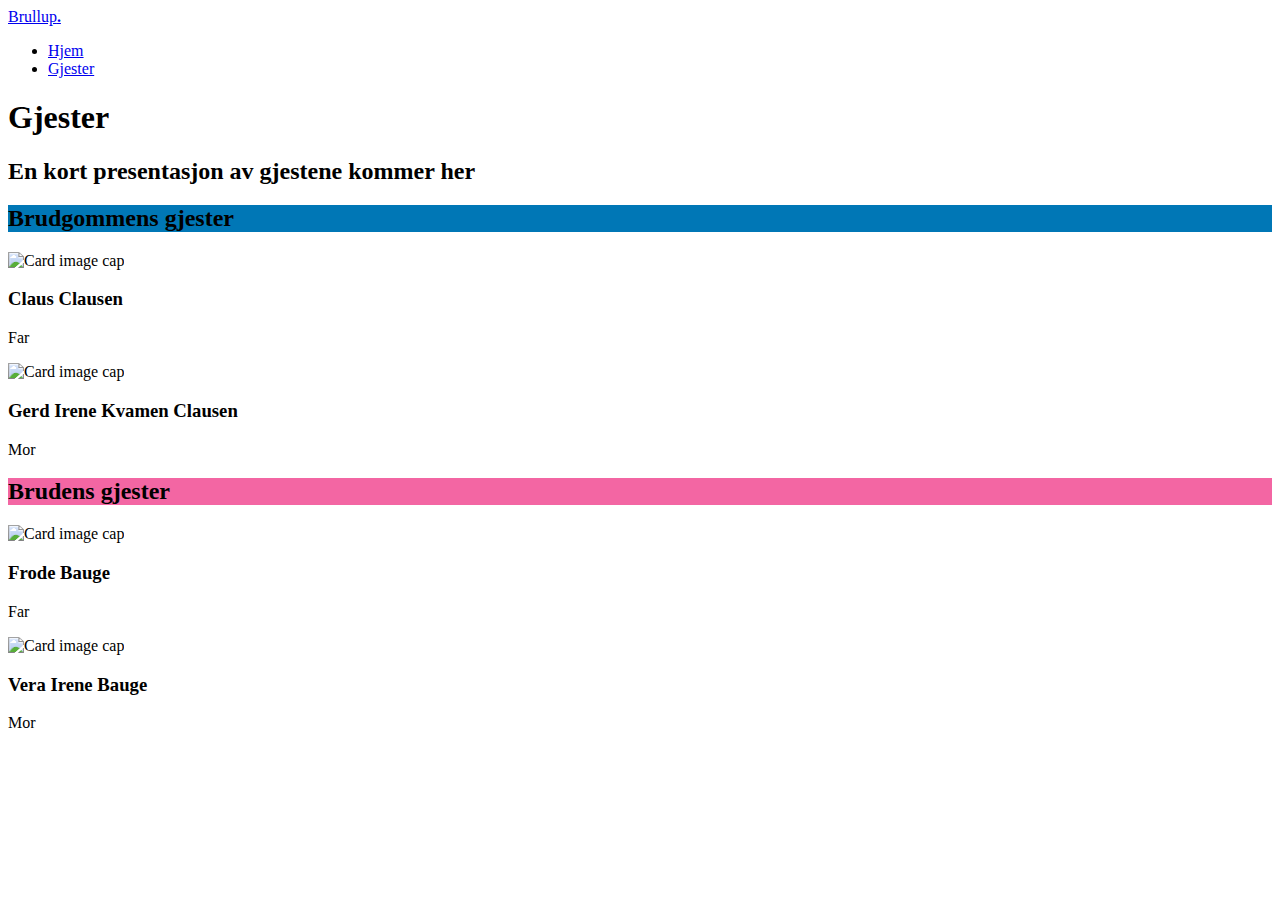
==== guests.html @ b74a129e "Add files via upload" ====
<!DOCTYPE html>

<head>
	<meta charset="utf-8">
	<meta http-equiv="X-UA-Compatible" content="IE=edge">
	<title>Gjester</title>
	<meta name="viewport" content="width=device-width, initial-scale=1">

	<link href='https://fonts.googleapis.com/css?family=Work+Sans:400,300,600,400italic,700' rel='stylesheet'
		type='text/css'>
	<link href="https://fonts.googleapis.com/css?family=Sacramento" rel="stylesheet">

	<!-- Animate.css -->
	<link rel="stylesheet" href="css/animate.css">
	<!-- Icomoon Icon Fonts-->
	<link rel="stylesheet" href="css/icomoon.css">

	<!-- Bootstrap  -->
	<link rel="stylesheet" href="css/bootstrap.css">

	<!-- Theme style  -->
	<link rel="stylesheet" href="css/style.css">

	<!-- Modernizr JS -->
	<script src="js/modernizr-2.6.2.min.js"></script>

</head>

<body>

	<div class="fh5co-loader"></div>

	<div id="page">
		<nav class="fh5co-nav" role="navigation">
			<div class="container">
				<div class="row">
					<div class="col-xs-2">
						<div id="fh5co-logo"><a href="index.html">Brullup<strong>.</strong></a></div>
					</div>
					<div class="col-xs-10 text-right menu-1">
						<ul>
							<li><a href="index.html">Hjem</a></li>
							<li class="active"><a href="guests.html">Gjester</a></li>
						</ul>
					</div>
				</div>

			</div>
		</nav>

		<header id="fh5co-header" class="fh5co-cover fh5co-cover-sm" role="banner"
			style="background-image:url(images/beach-wedding.jpg);">
			<div class="overlay"></div>
			<div class="fh5co-container">
				<div class="row">
					<div class="col-md-8 col-md-offset-2 text-center">
						<div class="display-t">
							<div class="display-tc animate-box" data-animate-effect="fadeIn">
								<h1>Gjester</h1>
								<h2>En kort presentasjon av gjestene kommer her</h2>
							</div>
						</div>
					</div>
				</div>
			</div>
		</header>
		<section class="about-cards-section">
			<div class="container">
				<div class="col-sm-12 text-center">
					<h2 style="background-color: #0077b6;">Brudgommens gjester</h2>
				</div>
				<div class="row">
					<div class="col-sm-3 card-wrapper">
						<div class="card border-0">
							<div class="position-relative rounded-circle overflow-hidden mx-auto custom-circle-image">
								<img class="w-100 h-100" src="images/guests/kommer.jpg" alt="Card image cap">
							</div>
							<div class="card-body text-center mt-4">
								<h3 class="text-uppercase card-title">Claus Clausen</h3>
								<p class="card-text">Far</p>
							</div>
						</div>
					</div>
					<div class="col-sm-3 card-wrapper">
						<div class="card border-0">
							<div class="position-relative rounded-circle overflow-hidden mx-auto custom-circle-image">
								<img class="w-100 h-100" src="images/guests/kommer.jpg" alt="Card image cap">
							</div>
							<div class="card-body text-center mt-4">
								<h3 class="text-uppercase card-title">Gerd Irene Kvamen Clausen</h3>
								<p class="card-text">Mor</p>
							</div>
						</div>
					</div>

				</div>
				<div class="col-sm-12 text-center">
					<h2 style="background-color: #f366a3 ;">Brudens gjester</h2>
				</div>
				<div class="row">
					<div class="col-sm-3 card-wrapper">
						<div class="card border-0">
							<div class="position-relative rounded-circle overflow-hidden mx-auto custom-circle-image">
								<img class="w-100 h-100" src="images/guests/kommer.jpg" alt="Card image cap">
							</div>
							<div class="card-body text-center mt-4">
								<h3 class="text-uppercase card-title">Frode Bauge</h3>
								<p class="card-text">Far</p>
							</div>
						</div>
					</div>
					<div class="col-sm-3 card-wrapper">
						<div class="card border-0">
							<div class="position-relative rounded-circle overflow-hidden mx-auto custom-circle-image">
								<img class="w-100 h-100" src="images/guests/kommer.jpg" alt="Card image cap">
							</div>
							<div class="card-body text-center mt-4">
								<h3 class="text-uppercase card-title">Vera Irene Bauge</h3>
								<p class="card-text">Mor</p>
							</div>
						</div>
					</div>
				</div>
			</div>
		</section>

		<div class="gototop js-top">
			<a href="#" class="js-gotop"><i class="icon-arrow-up"></i></a>
		</div>

		<!-- jQuery -->
		<script src="js/jquery.min.js"></script>
		<!-- jQuery Easing -->
		<script src="js/jquery.easing.1.3.js"></script>
		<!-- Bootstrap -->
		<script src="js/bootstrap.min.js"></script>
		<!-- Waypoints -->
		<script src="js/jquery.waypoints.min.js"></script>
		<!-- countTo -->
		<script src="js/jquery.countTo.js"></script>
		<!-- Stellar -->
		<script src="js/jquery.stellar.min.js"></script>
		<!-- Main -->
		<script src="js/main.js"></script>

</body>

</html>
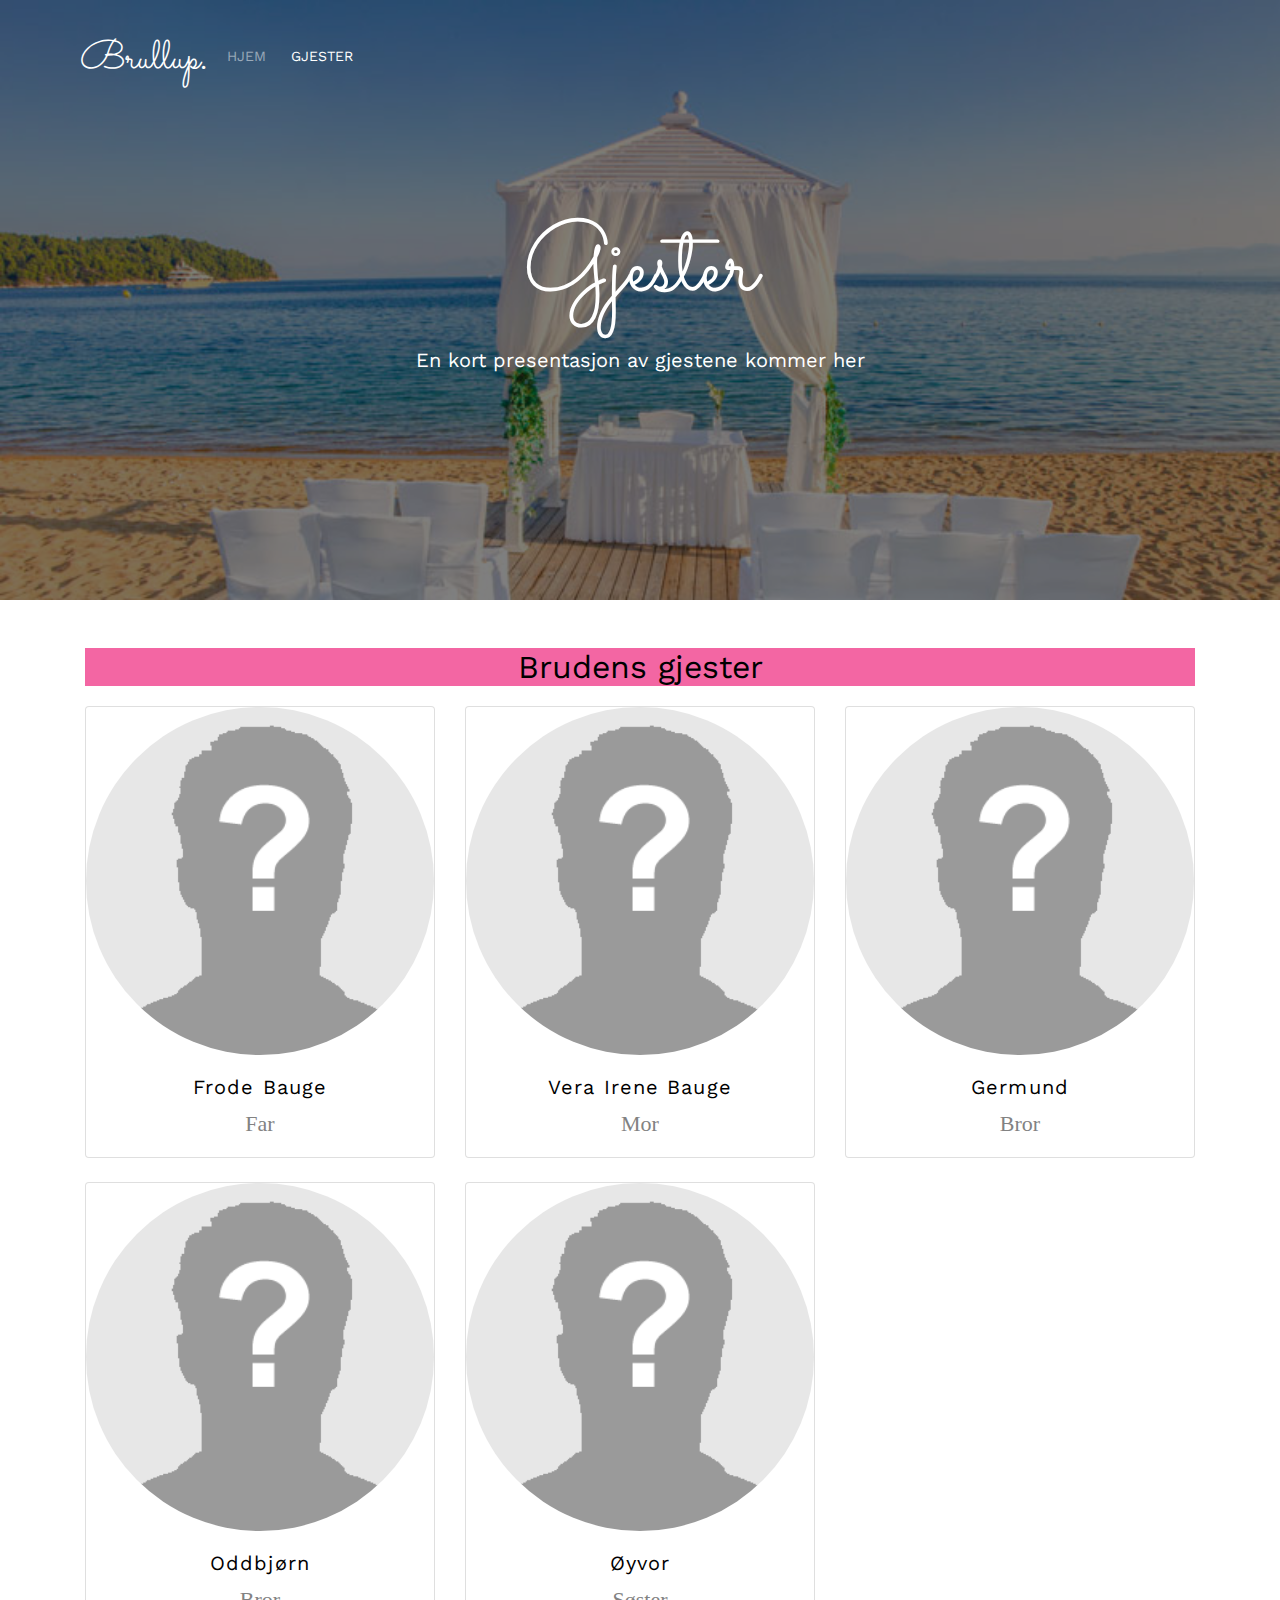
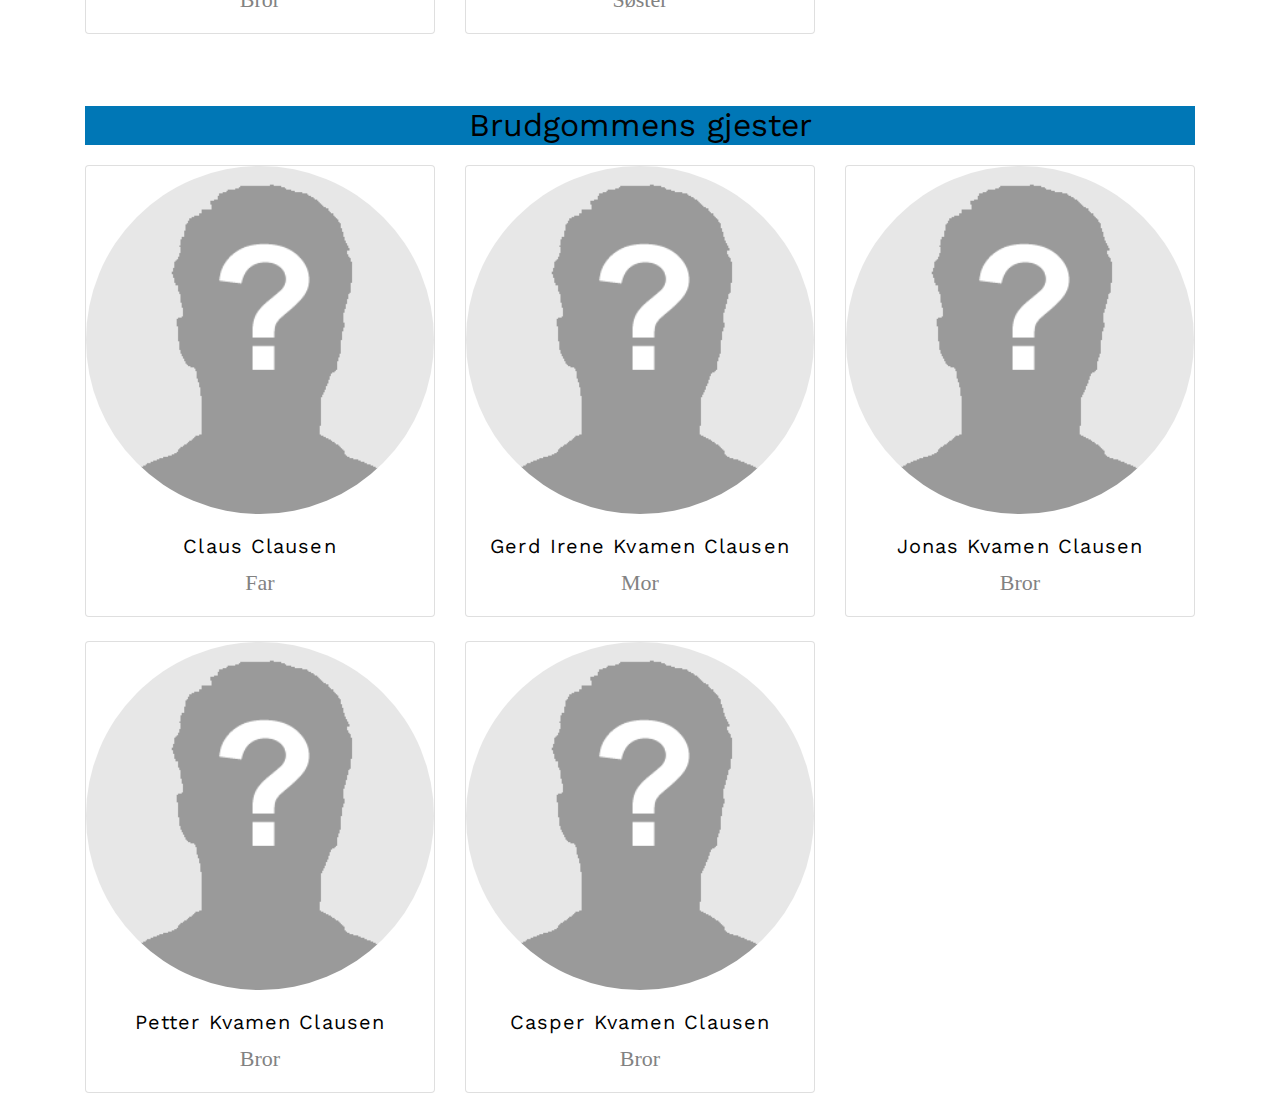
==== commit 70f8fa2d: "Add files via upload" ====
--- a/guests.html
+++ b/guests.html
@@ -1,35 +1,25 @@
 <!DOCTYPE html>
+<html>
 
 <head>
-	<meta charset="utf-8">
-	<meta http-equiv="X-UA-Compatible" content="IE=edge">
-	<title>Gjester</title>
+	<title>Guests</title>
+	<link rel="stylesheet" href="https://stackpath.bootstrapcdn.com/bootstrap/4.3.1/css/bootstrap.min.css">
 	<meta name="viewport" content="width=device-width, initial-scale=1">
-
 	<link href='https://fonts.googleapis.com/css?family=Work+Sans:400,300,600,400italic,700' rel='stylesheet'
 		type='text/css'>
 	<link href="https://fonts.googleapis.com/css?family=Sacramento" rel="stylesheet">
 
-	<!-- Animate.css -->
-	<link rel="stylesheet" href="css/animate.css">
 	<!-- Icomoon Icon Fonts-->
 	<link rel="stylesheet" href="css/icomoon.css">
-
-	<!-- Bootstrap  -->
-	<link rel="stylesheet" href="css/bootstrap.css">
 
 	<!-- Theme style  -->
 	<link rel="stylesheet" href="css/style.css">
 
 	<!-- Modernizr JS -->
 	<script src="js/modernizr-2.6.2.min.js"></script>
-
 </head>
 
 <body>
-
-	<div class="fh5co-loader"></div>
-
 	<div id="page">
 		<nav class="fh5co-nav" role="navigation">
 			<div class="container">
@@ -53,9 +43,9 @@
 			<div class="overlay"></div>
 			<div class="fh5co-container">
 				<div class="row">
-					<div class="col-md-8 col-md-offset-2 text-center">
+					<div class="col-12 text-center">
 						<div class="display-t">
-							<div class="display-tc animate-box" data-animate-effect="fadeIn">
+							<div class="display-tc">
 								<h1>Gjester</h1>
 								<h2>En kort presentasjon av gjestene kommer her</h2>
 							</div>
@@ -64,85 +54,120 @@
 				</div>
 			</div>
 		</header>
-		<section class="about-cards-section">
-			<div class="container">
-				<div class="col-sm-12 text-center">
-					<h2 style="background-color: #0077b6;">Brudgommens gjester</h2>
-				</div>
-				<div class="row">
-					<div class="col-sm-3 card-wrapper">
-						<div class="card border-0">
-							<div class="position-relative rounded-circle overflow-hidden mx-auto custom-circle-image">
-								<img class="w-100 h-100" src="images/guests/kommer.jpg" alt="Card image cap">
-							</div>
-							<div class="card-body text-center mt-4">
-								<h3 class="text-uppercase card-title">Claus Clausen</h3>
-								<p class="card-text">Far</p>
-							</div>
+		<div class="container mt-5">
+			<h2 class="text-center" style="background-color: #f366a3;">Brudens gjester</h2>
+			<div class="row">
+				<div class="col-lg-4 col-md-6 col-sm-12 col-12 mb-4">
+					<div class="card text-center">
+						<img class="card-img-top mx-auto d-block rounded-circle" src="images/guests/kommer.jpg"
+							alt="Card image cap">
+						<div class="card-body">
+							<h5 class="card-title">Frode Bauge</h5>
+							<p class="card-text">Far</p>
 						</div>
 					</div>
-					<div class="col-sm-3 card-wrapper">
-						<div class="card border-0">
-							<div class="position-relative rounded-circle overflow-hidden mx-auto custom-circle-image">
-								<img class="w-100 h-100" src="images/guests/kommer.jpg" alt="Card image cap">
-							</div>
-							<div class="card-body text-center mt-4">
-								<h3 class="text-uppercase card-title">Gerd Irene Kvamen Clausen</h3>
-								<p class="card-text">Mor</p>
-							</div>
+				</div>
+				<div class="col-lg-4 col-md-6 col-sm-12 col-12 mb-4">
+					<div class="card text-center">
+						<img class="card-img-top mx-auto d-block rounded-circle" src="images/guests/kommer.jpg"
+							alt="Card image cap">
+						<div class="card-body">
+							<h5 class="card-title">Vera Irene Bauge</h5>
+							<p class="card-text">Mor</p>
 						</div>
 					</div>
-
 				</div>
-				<div class="col-sm-12 text-center">
-					<h2 style="background-color: #f366a3 ;">Brudens gjester</h2>
-				</div>
-				<div class="row">
-					<div class="col-sm-3 card-wrapper">
-						<div class="card border-0">
-							<div class="position-relative rounded-circle overflow-hidden mx-auto custom-circle-image">
-								<img class="w-100 h-100" src="images/guests/kommer.jpg" alt="Card image cap">
-							</div>
-							<div class="card-body text-center mt-4">
-								<h3 class="text-uppercase card-title">Frode Bauge</h3>
-								<p class="card-text">Far</p>
-							</div>
+				<div class="col-lg-4 col-md-6 col-sm-12 col-12 mb-4">
+					<div class="card text-center">
+						<img class="card-img-top mx-auto d-block rounded-circle" src="images/guests/kommer.jpg"
+							alt="Card image cap">
+						<div class="card-body">
+							<h5 class="card-title">Germund</h5>
+							<p class="card-text">Bror</p>
 						</div>
 					</div>
-					<div class="col-sm-3 card-wrapper">
-						<div class="card border-0">
-							<div class="position-relative rounded-circle overflow-hidden mx-auto custom-circle-image">
-								<img class="w-100 h-100" src="images/guests/kommer.jpg" alt="Card image cap">
-							</div>
-							<div class="card-body text-center mt-4">
-								<h3 class="text-uppercase card-title">Vera Irene Bauge</h3>
-								<p class="card-text">Mor</p>
-							</div>
+				</div>
+				<div class="col-lg-4 col-md-6 col-sm-12 col-12 mb-4">
+					<div class="card text-center">
+						<img class="card-img-top mx-auto d-block rounded-circle" src="images/guests/kommer.jpg"
+							alt="Card image cap">
+						<div class="card-body">
+							<h5 class="card-title">Oddbjørn</h5>
+							<p class="card-text">Bror</p>
+						</div>
+					</div>
+				</div>
+				<div class="col-lg-4 col-md-6 col-sm-12 col-12 mb-4">
+					<div class="card text-center">
+						<img class="card-img-top mx-auto d-block rounded-circle" src="images/guests/kommer.jpg"
+							alt="Card image cap">
+						<div class="card-body">
+							<h5 class="card-title">Øyvor</h5>
+							<p class="card-text">Søster</p>
 						</div>
 					</div>
 				</div>
 			</div>
-		</section>
+		</div>
+		<div class="container mt-5">
+			<h2 class="text-center" style="background-color: #0077b6;">Brudgommens gjester</h2>
+			<div class="row">
+				<div class="col-lg-4 col-md-6 col-sm-12 col-12 mb-4">
+					<div class="card text-center">
+						<img class="card-img-top mx-auto d-block rounded-circle" src="images/guests/kommer.jpg"
+							alt="Card image cap">
+						<div class="card-body">
+							<h5 class="card-title">Claus Clausen</h5>
+							<p class="card-text">Far</p>
+						</div>
+					</div>
+				</div>
+				<div class="col-lg-4 col-md-6 col-sm-12 col-12 mb-4">
+					<div class="card text-center">
+						<img class="card-img-top mx-auto d-block rounded-circle" src="images/guests/kommer.jpg"
+							alt="Card image cap">
+						<div class="card-body">
+							<h5 class="card-title">Gerd Irene Kvamen Clausen</h5>
+							<p class="card-text">Mor</p>
+						</div>
+					</div>
+				</div>
+				<div class="col-lg-4 col-md-6 col-sm-12 col-12 mb-4">
+					<div class="card text-center">
+						<img class="card-img-top mx-auto d-block rounded-circle" src="images/guests/kommer.jpg"
+							alt="Card image cap">
+						<div class="card-body">
+							<h5 class="card-title">Jonas Kvamen Clausen</h5>
+							<p class="card-text">Bror</p>
+						</div>
+					</div>
+				</div>
+				<div class="col-lg-4 col-md-6 col-sm-12 col-12 mb-4">
+					<div class="card text-center">
+						<img class="card-img-top mx-auto d-block rounded-circle" src="images/guests/kommer.jpg"
+							alt="Card image cap">
+						<div class="card-body">
+							<h5 class="card-title">Petter Kvamen Clausen</h5>
+							<p class="card-text">Bror</p>
+						</div>
+					</div>
+				</div>
+				<div class="col-lg-4 col-md-6 col-sm-12 col-12 mb-4">
+					<div class="card text-center">
+						<img class="card-img-top mx-auto d-block rounded-circle" src="images/guests/kommer.jpg"
+							alt="Card image cap">
+						<div class="card-body">
+							<h5 class="card-title">Casper Kvamen Clausen</h5>
+							<p class="card-text">Bror</p>
+						</div>
+					</div>
+				</div>
+			</div>
+		</div>
+	</div>
 
-		<div class="gototop js-top">
-			<a href="#" class="js-gotop"><i class="icon-arrow-up"></i></a>
-		</div>
-
-		<!-- jQuery -->
-		<script src="js/jquery.min.js"></script>
-		<!-- jQuery Easing -->
-		<script src="js/jquery.easing.1.3.js"></script>
-		<!-- Bootstrap -->
-		<script src="js/bootstrap.min.js"></script>
-		<!-- Waypoints -->
-		<script src="js/jquery.waypoints.min.js"></script>
-		<!-- countTo -->
-		<script src="js/jquery.countTo.js"></script>
-		<!-- Stellar -->
-		<script src="js/jquery.stellar.min.js"></script>
-		<!-- Main -->
-		<script src="js/main.js"></script>
-
+	<script src="https://code.jquery.com/jquery-3.3.1.slim.min.js"></script>
+	<script src="https://stackpath.bootstrapcdn.com/bootstrap/4.3.1/js/bootstrap.min.js"></script>
 </body>
 
 </html>--- a/css/icomoon.css
+++ b/css/icomoon.css
@@ -0,0 +1,1565 @@
+@font-face {
+  font-family: 'icomoon';
+  src:  url('../fonts/icomoon/icomoon.eot?6iuir');
+  src:  url('../fonts/icomoon/icomoon.eot?6iuir#iefix') format('embedded-opentype'),
+    url('../fonts/icomoon/icomoon.ttf?6iuir') format('truetype'),
+    url('../fonts/icomoon/icomoon.woff?6iuir') format('woff'),
+    url('../fonts/icomoon/icomoon.svg?6iuir#icomoon') format('svg');
+  font-weight: normal;
+  font-style: normal;
+}
+
+[class^="icon-"], [class*=" icon-"] {
+  /* use !important to prevent issues with browser extensions that change fonts */
+  font-family: 'icomoon' !important;
+  speak: none;
+  font-style: normal;
+  font-weight: normal;
+  font-variant: normal;
+  text-transform: none;
+  line-height: 1;
+
+  /* Better Font Rendering =========== */
+  -webkit-font-smoothing: antialiased;
+  -moz-osx-font-smoothing: grayscale;
+}
+
+.icon-eye:before {
+  content: "\e000";
+}
+.icon-paper-clip:before {
+  content: "\e001";
+}
+.icon-mail:before {
+  content: "\e002";
+}
+.icon-toggle:before {
+  content: "\e003";
+}
+.icon-layout:before {
+  content: "\e004";
+}
+.icon-link:before {
+  content: "\e005";
+}
+.icon-bell:before {
+  content: "\e006";
+}
+.icon-lock:before {
+  content: "\e007";
+}
+.icon-unlock:before {
+  content: "\e008";
+}
+.icon-ribbon:before {
+  content: "\e009";
+}
+.icon-image:before {
+  content: "\e010";
+}
+.icon-signal:before {
+  content: "\e011";
+}
+.icon-target:before {
+  content: "\e012";
+}
+.icon-clipboard:before {
+  content: "\e013";
+}
+.icon-clock:before {
+  content: "\e014";
+}
+.icon-watch:before {
+  content: "\e015";
+}
+.icon-air-play:before {
+  content: "\e016";
+}
+.icon-camera:before {
+  content: "\e017";
+}
+.icon-video:before {
+  content: "\e018";
+}
+.icon-disc:before {
+  content: "\e019";
+}
+.icon-printer:before {
+  content: "\e020";
+}
+.icon-monitor:before {
+  content: "\e021";
+}
+.icon-server:before {
+  content: "\e022";
+}
+.icon-cog:before {
+  content: "\e023";
+}
+.icon-heart:before {
+  content: "\e024";
+}
+.icon-paragraph:before {
+  content: "\e025";
+}
+.icon-align-justify:before {
+  content: "\e026";
+}
+.icon-align-left:before {
+  content: "\e027";
+}
+.icon-align-center:before {
+  content: "\e028";
+}
+.icon-align-right:before {
+  content: "\e029";
+}
+.icon-book:before {
+  content: "\e030";
+}
+.icon-layers:before {
+  content: "\e031";
+}
+.icon-stack:before {
+  content: "\e032";
+}
+.icon-stack-2:before {
+  content: "\e033";
+}
+.icon-paper:before {
+  content: "\e034";
+}
+.icon-paper-stack:before {
+  content: "\e035";
+}
+.icon-search:before {
+  content: "\e036";
+}
+.icon-zoom-in:before {
+  content: "\e037";
+}
+.icon-zoom-out:before {
+  content: "\e038";
+}
+.icon-reply:before {
+  content: "\e039";
+}
+.icon-circle-plus:before {
+  content: "\e040";
+}
+.icon-circle-minus:before {
+  content: "\e041";
+}
+.icon-circle-check:before {
+  content: "\e042";
+}
+.icon-circle-cross:before {
+  content: "\e043";
+}
+.icon-square-plus:before {
+  content: "\e044";
+}
+.icon-square-minus:before {
+  content: "\e045";
+}
+.icon-square-check:before {
+  content: "\e046";
+}
+.icon-square-cross:before {
+  content: "\e047";
+}
+.icon-microphone:before {
+  content: "\e048";
+}
+.icon-record:before {
+  content: "\e049";
+}
+.icon-skip-back:before {
+  content: "\e050";
+}
+.icon-rewind:before {
+  content: "\e051";
+}
+.icon-play:before {
+  content: "\e052";
+}
+.icon-pause:before {
+  content: "\e053";
+}
+.icon-stop:before {
+  content: "\e054";
+}
+.icon-fast-forward:before {
+  content: "\e055";
+}
+.icon-skip-forward:before {
+  content: "\e056";
+}
+.icon-shuffle:before {
+  content: "\e057";
+}
+.icon-repeat:before {
+  content: "\e058";
+}
+.icon-folder:before {
+  content: "\e059";
+}
+.icon-umbrella:before {
+  content: "\e060";
+}
+.icon-moon:before {
+  content: "\e061";
+}
+.icon-thermometer:before {
+  content: "\e062";
+}
+.icon-drop:before {
+  content: "\e063";
+}
+.icon-sun:before {
+  content: "\e064";
+}
+.icon-cloud:before {
+  content: "\e065";
+}
+.icon-cloud-upload:before {
+  content: "\e066";
+}
+.icon-cloud-download:before {
+  content: "\e067";
+}
+.icon-upload:before {
+  content: "\e068";
+}
+.icon-download:before {
+  content: "\e069";
+}
+.icon-location:before {
+  content: "\e070";
+}
+.icon-location-2:before {
+  content: "\e071";
+}
+.icon-map:before {
+  content: "\e072";
+}
+.icon-battery:before {
+  content: "\e073";
+}
+.icon-head:before {
+  content: "\e074";
+}
+.icon-briefcase:before {
+  content: "\e075";
+}
+.icon-speech-bubble:before {
+  content: "\e076";
+}
+.icon-anchor:before {
+  content: "\e077";
+}
+.icon-globe:before {
+  content: "\e078";
+}
+.icon-box:before {
+  content: "\e079";
+}
+.icon-reload:before {
+  content: "\e080";
+}
+.icon-share:before {
+  content: "\e081";
+}
+.icon-marquee:before {
+  content: "\e082";
+}
+.icon-marquee-plus:before {
+  content: "\e083";
+}
+.icon-marquee-minus:before {
+  content: "\e084";
+}
+.icon-tag:before {
+  content: "\e085";
+}
+.icon-power:before {
+  content: "\e086";
+}
+.icon-command:before {
+  content: "\e087";
+}
+.icon-alt:before {
+  content: "\e088";
+}
+.icon-esc:before {
+  content: "\e089";
+}
+.icon-bar-graph:before {
+  content: "\e090";
+}
+.icon-bar-graph-2:before {
+  content: "\e091";
+}
+.icon-pie-graph:before {
+  content: "\e092";
+}
+.icon-star:before {
+  content: "\e093";
+}
+.icon-arrow-left:before {
+  content: "\e094";
+}
+.icon-arrow-right:before {
+  content: "\e095";
+}
+.icon-arrow-up:before {
+  content: "\e096";
+}
+.icon-arrow-down:before {
+  content: "\e097";
+}
+.icon-volume:before {
+  content: "\e098";
+}
+.icon-mute:before {
+  content: "\e099";
+}
+.icon-content-right:before {
+  content: "\e100";
+}
+.icon-content-left:before {
+  content: "\e101";
+}
+.icon-grid:before {
+  content: "\e102";
+}
+.icon-grid-2:before {
+  content: "\e103";
+}
+.icon-columns:before {
+  content: "\e104";
+}
+.icon-loader:before {
+  content: "\e105";
+}
+.icon-bag:before {
+  content: "\e106";
+}
+.icon-ban:before {
+  content: "\e107";
+}
+.icon-flag:before {
+  content: "\e108";
+}
+.icon-trash:before {
+  content: "\e109";
+}
+.icon-expand:before {
+  content: "\e110";
+}
+.icon-contract:before {
+  content: "\e111";
+}
+.icon-maximize:before {
+  content: "\e112";
+}
+.icon-minimize:before {
+  content: "\e113";
+}
+.icon-plus:before {
+  content: "\e114";
+}
+.icon-minus:before {
+  content: "\e115";
+}
+.icon-check:before {
+  content: "\e116";
+}
+.icon-cross:before {
+  content: "\e117";
+}
+.icon-move:before {
+  content: "\e118";
+}
+.icon-delete:before {
+  content: "\e119";
+}
+.icon-menu:before {
+  content: "\e120";
+}
+.icon-archive:before {
+  content: "\e121";
+}
+.icon-inbox:before {
+  content: "\e122";
+}
+.icon-outbox:before {
+  content: "\e123";
+}
+.icon-file:before {
+  content: "\e124";
+}
+.icon-file-add:before {
+  content: "\e125";
+}
+.icon-file-subtract:before {
+  content: "\e126";
+}
+.icon-help:before {
+  content: "\e127";
+}
+.icon-open:before {
+  content: "\e128";
+}
+.icon-ellipsis:before {
+  content: "\e129";
+}
+.icon-add-to-list:before {
+  content: "\e900";
+}
+.icon-classic-computer:before {
+  content: "\e901";
+}
+.icon-controller-fast-backward:before {
+  content: "\e902";
+}
+.icon-creative-commons-attribution:before {
+  content: "\e903";
+}
+.icon-creative-commons-noderivs:before {
+  content: "\e904";
+}
+.icon-creative-commons-noncommercial-eu:before {
+  content: "\e905";
+}
+.icon-creative-commons-noncommercial-us:before {
+  content: "\e906";
+}
+.icon-creative-commons-public-domain:before {
+  content: "\e907";
+}
+.icon-creative-commons-remix:before {
+  content: "\e908";
+}
+.icon-creative-commons-share:before {
+  content: "\e909";
+}
+.icon-creative-commons-sharealike:before {
+  content: "\e90a";
+}
+.icon-creative-commons:before {
+  content: "\e90b";
+}
+.icon-document-landscape:before {
+  content: "\e90c";
+}
+.icon-remove-user:before {
+  content: "\e90d";
+}
+.icon-warning:before {
+  content: "\e90e";
+}
+.icon-arrow-bold-down:before {
+  content: "\e90f";
+}
+.icon-arrow-bold-left:before {
+  content: "\e910";
+}
+.icon-arrow-bold-right:before {
+  content: "\e911";
+}
+.icon-arrow-bold-up:before {
+  content: "\e912";
+}
+.icon-arrow-down2:before {
+  content: "\e913";
+}
+.icon-arrow-left2:before {
+  content: "\e914";
+}
+.icon-arrow-long-down:before {
+  content: "\e915";
+}
+.icon-arrow-long-left:before {
+  content: "\e916";
+}
+.icon-arrow-long-right:before {
+  content: "\e917";
+}
+.icon-arrow-long-up:before {
+  content: "\e918";
+}
+.icon-arrow-right2:before {
+  content: "\e919";
+}
+.icon-arrow-up2:before {
+  content: "\e91a";
+}
+.icon-arrow-with-circle-down:before {
+  content: "\e91b";
+}
+.icon-arrow-with-circle-left:before {
+  content: "\e91c";
+}
+.icon-arrow-with-circle-right:before {
+  content: "\e91d";
+}
+.icon-arrow-with-circle-up:before {
+  content: "\e91e";
+}
+.icon-bookmark:before {
+  content: "\e91f";
+}
+.icon-bookmarks:before {
+  content: "\e920";
+}
+.icon-chevron-down:before {
+  content: "\e921";
+}
+.icon-chevron-left:before {
+  content: "\e922";
+}
+.icon-chevron-right:before {
+  content: "\e923";
+}
+.icon-chevron-small-down:before {
+  content: "\e924";
+}
+.icon-chevron-small-left:before {
+  content: "\e925";
+}
+.icon-chevron-small-right:before {
+  content: "\e926";
+}
+.icon-chevron-small-up:before {
+  content: "\e927";
+}
+.icon-chevron-thin-down:before {
+  content: "\e928";
+}
+.icon-chevron-thin-left:before {
+  content: "\e929";
+}
+.icon-chevron-thin-right:before {
+  content: "\e92a";
+}
+.icon-chevron-thin-up:before {
+  content: "\e92b";
+}
+.icon-chevron-up:before {
+  content: "\e92c";
+}
+.icon-chevron-with-circle-down:before {
+  content: "\e92d";
+}
+.icon-chevron-with-circle-left:before {
+  content: "\e92e";
+}
+.icon-chevron-with-circle-right:before {
+  content: "\e92f";
+}
+.icon-chevron-with-circle-up:before {
+  content: "\e930";
+}
+.icon-cloud2:before {
+  content: "\e931";
+}
+.icon-controller-fast-forward:before {
+  content: "\e932";
+}
+.icon-controller-jump-to-start:before {
+  content: "\e933";
+}
+.icon-controller-next:before {
+  content: "\e934";
+}
+.icon-controller-paus:before {
+  content: "\e935";
+}
+.icon-controller-play:before {
+  content: "\e936";
+}
+.icon-controller-record:before {
+  content: "\e937";
+}
+.icon-controller-stop:before {
+  content: "\e938";
+}
+.icon-controller-volume:before {
+  content: "\e939";
+}
+.icon-dot-single:before {
+  content: "\e93a";
+}
+.icon-dots-three-horizontal:before {
+  content: "\e93b";
+}
+.icon-dots-three-vertical:before {
+  content: "\e93c";
+}
+.icon-dots-two-horizontal:before {
+  content: "\e93d";
+}
+.icon-dots-two-vertical:before {
+  content: "\e93e";
+}
+.icon-download2:before {
+  content: "\e93f";
+}
+.icon-emoji-flirt:before {
+  content: "\e940";
+}
+.icon-flow-branch:before {
+  content: "\e941";
+}
+.icon-flow-cascade:before {
+  content: "\e942";
+}
+.icon-flow-line:before {
+  content: "\e943";
+}
+.icon-flow-parallel:before {
+  content: "\e944";
+}
+.icon-flow-tree:before {
+  content: "\e945";
+}
+.icon-install:before {
+  content: "\e946";
+}
+.icon-layers2:before {
+  content: "\e947";
+}
+.icon-open-book:before {
+  content: "\e948";
+}
+.icon-resize-100:before {
+  content: "\e949";
+}
+.icon-resize-full-screen:before {
+  content: "\e94a";
+}
+.icon-save:before {
+  content: "\e94b";
+}
+.icon-select-arrows:before {
+  content: "\e94c";
+}
+.icon-sound-mute:before {
+  content: "\e94d";
+}
+.icon-sound:before {
+  content: "\e94e";
+}
+.icon-trash2:before {
+  content: "\e94f";
+}
+.icon-triangle-down:before {
+  content: "\e950";
+}
+.icon-triangle-left:before {
+  content: "\e951";
+}
+.icon-triangle-right:before {
+  content: "\e952";
+}
+.icon-triangle-up:before {
+  content: "\e953";
+}
+.icon-uninstall:before {
+  content: "\e954";
+}
+.icon-upload-to-cloud:before {
+  content: "\e955";
+}
+.icon-upload2:before {
+  content: "\e956";
+}
+.icon-add-user:before {
+  content: "\e957";
+}
+.icon-address:before {
+  content: "\e958";
+}
+.icon-adjust:before {
+  content: "\e959";
+}
+.icon-air:before {
+  content: "\e95a";
+}
+.icon-aircraft-landing:before {
+  content: "\e95b";
+}
+.icon-aircraft-take-off:before {
+  content: "\e95c";
+}
+.icon-aircraft:before {
+  content: "\e95d";
+}
+.icon-align-bottom:before {
+  content: "\e95e";
+}
+.icon-align-horizontal-middle:before {
+  content: "\e95f";
+}
+.icon-align-left2:before {
+  content: "\e960";
+}
+.icon-align-right2:before {
+  content: "\e961";
+}
+.icon-align-top:before {
+  content: "\e962";
+}
+.icon-align-vertical-middle:before {
+  content: "\e963";
+}
+.icon-archive2:before {
+  content: "\e964";
+}
+.icon-area-graph:before {
+  content: "\e965";
+}
+.icon-attachment:before {
+  content: "\e966";
+}
+.icon-awareness-ribbon:before {
+  content: "\e967";
+}
+.icon-back-in-time:before {
+  content: "\e968";
+}
+.icon-back:before {
+  content: "\e969";
+}
+.icon-bar-graph2:before {
+  content: "\e96a";
+}
+.icon-battery2:before {
+  content: "\e96b";
+}
+.icon-beamed-note:before {
+  content: "\e96c";
+}
+.icon-bell2:before {
+  content: "\e96d";
+}
+.icon-blackboard:before {
+  content: "\e96e";
+}
+.icon-block:before {
+  content: "\e96f";
+}
+.icon-book2:before {
+  content: "\e970";
+}
+.icon-bowl:before {
+  content: "\e971";
+}
+.icon-box2:before {
+  content: "\e972";
+}
+.icon-briefcase2:before {
+  content: "\e973";
+}
+.icon-browser:before {
+  content: "\e974";
+}
+.icon-brush:before {
+  content: "\e975";
+}
+.icon-bucket:before {
+  content: "\e976";
+}
+.icon-cake:before {
+  content: "\e977";
+}
+.icon-calculator:before {
+  content: "\e978";
+}
+.icon-calendar:before {
+  content: "\e979";
+}
+.icon-camera2:before {
+  content: "\e97a";
+}
+.icon-ccw:before {
+  content: "\e97b";
+}
+.icon-chat:before {
+  content: "\e97c";
+}
+.icon-check2:before {
+  content: "\e97d";
+}
+.icon-circle-with-cross:before {
+  content: "\e97e";
+}
+.icon-circle-with-minus:before {
+  content: "\e97f";
+}
+.icon-circle-with-plus:before {
+  content: "\e980";
+}
+.icon-circle:before {
+  content: "\e981";
+}
+.icon-circular-graph:before {
+  content: "\e982";
+}
+.icon-clapperboard:before {
+  content: "\e983";
+}
+.icon-clipboard2:before {
+  content: "\e984";
+}
+.icon-clock2:before {
+  content: "\e985";
+}
+.icon-code:before {
+  content: "\e986";
+}
+.icon-cog2:before {
+  content: "\e987";
+}
+.icon-colours:before {
+  content: "\e988";
+}
+.icon-compass:before {
+  content: "\e989";
+}
+.icon-copy:before {
+  content: "\e98a";
+}
+.icon-credit-card:before {
+  content: "\e98b";
+}
+.icon-credit:before {
+  content: "\e98c";
+}
+.icon-cross2:before {
+  content: "\e98d";
+}
+.icon-cup:before {
+  content: "\e98e";
+}
+.icon-cw:before {
+  content: "\e98f";
+}
+.icon-cycle:before {
+  content: "\e990";
+}
+.icon-database:before {
+  content: "\e991";
+}
+.icon-dial-pad:before {
+  content: "\e992";
+}
+.icon-direction:before {
+  content: "\e993";
+}
+.icon-document:before {
+  content: "\e994";
+}
+.icon-documents:before {
+  content: "\e995";
+}
+.icon-drink:before {
+  content: "\e996";
+}
+.icon-drive:before {
+  content: "\e997";
+}
+.icon-drop2:before {
+  content: "\e998";
+}
+.icon-edit:before {
+  content: "\e999";
+}
+.icon-email:before {
+  content: "\e99a";
+}
+.icon-emoji-happy:before {
+  content: "\e99b";
+}
+.icon-emoji-neutral:before {
+  content: "\e99c";
+}
+.icon-emoji-sad:before {
+  content: "\e99d";
+}
+.icon-erase:before {
+  content: "\e99e";
+}
+.icon-eraser:before {
+  content: "\e99f";
+}
+.icon-export:before {
+  content: "\e9a0";
+}
+.icon-eye2:before {
+  content: "\e9a1";
+}
+.icon-feather:before {
+  content: "\e9a2";
+}
+.icon-flag2:before {
+  content: "\e9a3";
+}
+.icon-flash:before {
+  content: "\e9a4";
+}
+.icon-flashlight:before {
+  content: "\e9a5";
+}
+.icon-flat-brush:before {
+  content: "\e9a6";
+}
+.icon-folder-images:before {
+  content: "\e9a7";
+}
+.icon-folder-music:before {
+  content: "\e9a8";
+}
+.icon-folder-video:before {
+  content: "\e9a9";
+}
+.icon-folder2:before {
+  content: "\e9aa";
+}
+.icon-forward:before {
+  content: "\e9ab";
+}
+.icon-funnel:before {
+  content: "\e9ac";
+}
+.icon-game-controller:before {
+  content: "\e9ad";
+}
+.icon-gauge:before {
+  content: "\e9ae";
+}
+.icon-globe2:before {
+  content: "\e9af";
+}
+.icon-graduation-cap:before {
+  content: "\e9b0";
+}
+.icon-grid2:before {
+  content: "\e9b1";
+}
+.icon-hair-cross:before {
+  content: "\e9b2";
+}
+.icon-hand:before {
+  content: "\e9b3";
+}
+.icon-heart-outlined:before {
+  content: "\e9b4";
+}
+.icon-heart2:before {
+  content: "\e9b5";
+}
+.icon-help-with-circle:before {
+  content: "\e9b6";
+}
+.icon-help2:before {
+  content: "\e9b7";
+}
+.icon-home:before {
+  content: "\e9b8";
+}
+.icon-hour-glass:before {
+  content: "\e9b9";
+}
+.icon-image-inverted:before {
+  content: "\e9ba";
+}
+.icon-image2:before {
+  content: "\e9bb";
+}
+.icon-images:before {
+  content: "\e9bc";
+}
+.icon-inbox2:before {
+  content: "\e9bd";
+}
+.icon-infinity:before {
+  content: "\e9be";
+}
+.icon-info-with-circle:before {
+  content: "\e9bf";
+}
+.icon-info:before {
+  content: "\e9c0";
+}
+.icon-key:before {
+  content: "\e9c1";
+}
+.icon-keyboard:before {
+  content: "\e9c2";
+}
+.icon-lab-flask:before {
+  content: "\e9c3";
+}
+.icon-landline:before {
+  content: "\e9c4";
+}
+.icon-language:before {
+  content: "\e9c5";
+}
+.icon-laptop:before {
+  content: "\e9c6";
+}
+.icon-leaf:before {
+  content: "\e9c7";
+}
+.icon-level-down:before {
+  content: "\e9c8";
+}
+.icon-level-up:before {
+  content: "\e9c9";
+}
+.icon-lifebuoy:before {
+  content: "\e9ca";
+}
+.icon-light-bulb:before {
+  content: "\e9cb";
+}
+.icon-light-down:before {
+  content: "\e9cc";
+}
+.icon-light-up:before {
+  content: "\e9cd";
+}
+.icon-line-graph:before {
+  content: "\e9ce";
+}
+.icon-link2:before {
+  content: "\e9cf";
+}
+.icon-list:before {
+  content: "\e9d0";
+}
+.icon-location-pin:before {
+  content: "\e9d1";
+}
+.icon-location2:before {
+  content: "\e9d2";
+}
+.icon-lock-open:before {
+  content: "\e9d3";
+}
+.icon-lock2:before {
+  content: "\e9d4";
+}
+.icon-log-out:before {
+  content: "\e9d5";
+}
+.icon-login:before {
+  content: "\e9d6";
+}
+.icon-loop:before {
+  content: "\e9d7";
+}
+.icon-mail2:before {
+  content: "\e9da";
+}
+.icon-man:before {
+  content: "\e9db";
+}
+.icon-map2:before {
+  content: "\e9dc";
+}
+.icon-mask:before {
+  content: "\e9dd";
+}
+.icon-medal:before {
+  content: "\e9de";
+}
+.icon-megaphone:before {
+  content: "\e9df";
+}
+.icon-menu2:before {
+  content: "\e9e0";
+}
+.icon-message:before {
+  content: "\e9e1";
+}
+.icon-mic:before {
+  content: "\e9e2";
+}
+.icon-minus2:before {
+  content: "\e9e3";
+}
+.icon-mobile:before {
+  content: "\e9e4";
+}
+.icon-modern-mic:before {
+  content: "\e9e5";
+}
+.icon-moon2:before {
+  content: "\e9e6";
+}
+.icon-mouse:before {
+  content: "\e9e7";
+}
+.icon-music:before {
+  content: "\e9e8";
+}
+.icon-network:before {
+  content: "\e9e9";
+}
+.icon-new-message:before {
+  content: "\e9ea";
+}
+.icon-new:before {
+  content: "\e9eb";
+}
+.icon-news:before {
+  content: "\e9ec";
+}
+.icon-note:before {
+  content: "\e9ed";
+}
+.icon-notification:before {
+  content: "\e9ee";
+}
+.icon-old-mobile:before {
+  content: "\e9ef";
+}
+.icon-old-phone:before {
+  content: "\e9f0";
+}
+.icon-palette:before {
+  content: "\e9f1";
+}
+.icon-paper-plane:before {
+  content: "\e9f2";
+}
+.icon-pencil:before {
+  content: "\e9f3";
+}
+.icon-phone:before {
+  content: "\e9f4";
+}
+.icon-pie-chart:before {
+  content: "\e9f5";
+}
+.icon-pin:before {
+  content: "\e9f6";
+}
+.icon-plus2:before {
+  content: "\e9f7";
+}
+.icon-popup:before {
+  content: "\e9f8";
+}
+.icon-power-plug:before {
+  content: "\e9f9";
+}
+.icon-price-ribbon:before {
+  content: "\e9fa";
+}
+.icon-price-tag:before {
+  content: "\e9fb";
+}
+.icon-print:before {
+  content: "\e9fc";
+}
+.icon-progress-empty:before {
+  content: "\e9fd";
+}
+.icon-progress-full:before {
+  content: "\e9fe";
+}
+.icon-progress-one:before {
+  content: "\e9ff";
+}
+.icon-progress-two:before {
+  content: "\ea00";
+}
+.icon-publish:before {
+  content: "\ea01";
+}
+.icon-quote:before {
+  content: "\ea02";
+}
+.icon-radio:before {
+  content: "\ea03";
+}
+.icon-reply-all:before {
+  content: "\ea04";
+}
+.icon-reply2:before {
+  content: "\ea05";
+}
+.icon-retweet:before {
+  content: "\ea06";
+}
+.icon-rocket:before {
+  content: "\ea07";
+}
+.icon-round-brush:before {
+  content: "\ea08";
+}
+.icon-rss:before {
+  content: "\ea09";
+}
+.icon-ruler:before {
+  content: "\ea0a";
+}
+.icon-scissors:before {
+  content: "\ea0b";
+}
+.icon-share-alternitive:before {
+  content: "\ea0c";
+}
+.icon-share2:before {
+  content: "\ea0d";
+}
+.icon-shareable:before {
+  content: "\ea0e";
+}
+.icon-shield:before {
+  content: "\ea0f";
+}
+.icon-shop:before {
+  content: "\ea10";
+}
+.icon-shopping-bag:before {
+  content: "\ea11";
+}
+.icon-shopping-basket:before {
+  content: "\ea12";
+}
+.icon-shopping-cart:before {
+  content: "\ea13";
+}
+.icon-shuffle2:before {
+  content: "\ea14";
+}
+.icon-signal2:before {
+  content: "\ea15";
+}
+.icon-sound-mix:before {
+  content: "\ea16";
+}
+.icon-sports-club:before {
+  content: "\ea17";
+}
+.icon-spreadsheet:before {
+  content: "\ea18";
+}
+.icon-squared-cross:before {
+  content: "\ea19";
+}
+.icon-squared-minus:before {
+  content: "\ea1a";
+}
+.icon-squared-plus:before {
+  content: "\ea1b";
+}
+.icon-star-outlined:before {
+  content: "\ea1c";
+}
+.icon-star2:before {
+  content: "\ea1d";
+}
+.icon-stopwatch:before {
+  content: "\ea1e";
+}
+.icon-suitcase:before {
+  content: "\ea1f";
+}
+.icon-swap:before {
+  content: "\ea20";
+}
+.icon-sweden:before {
+  content: "\ea21";
+}
+.icon-switch:before {
+  content: "\ea22";
+}
+.icon-tablet:before {
+  content: "\ea23";
+}
+.icon-tag2:before {
+  content: "\ea24";
+}
+.icon-text-document-inverted:before {
+  content: "\ea25";
+}
+.icon-text-document:before {
+  content: "\ea26";
+}
+.icon-text:before {
+  content: "\ea27";
+}
+.icon-thermometer2:before {
+  content: "\ea28";
+}
+.icon-thumbs-down:before {
+  content: "\ea29";
+}
+.icon-thumbs-up:before {
+  content: "\ea2a";
+}
+.icon-thunder-cloud:before {
+  content: "\ea2b";
+}
+.icon-ticket:before {
+  content: "\ea2c";
+}
+.icon-time-slot:before {
+  content: "\ea2d";
+}
+.icon-tools:before {
+  content: "\ea2e";
+}
+.icon-traffic-cone:before {
+  content: "\ea2f";
+}
+.icon-tree:before {
+  content: "\ea30";
+}
+.icon-trophy:before {
+  content: "\ea31";
+}
+.icon-tv:before {
+  content: "\ea32";
+}
+.icon-typing:before {
+  content: "\ea33";
+}
+.icon-unread:before {
+  content: "\ea34";
+}
+.icon-untag:before {
+  content: "\ea35";
+}
+.icon-user:before {
+  content: "\ea36";
+}
+.icon-users:before {
+  content: "\ea37";
+}
+.icon-v-card:before {
+  content: "\ea38";
+}
+.icon-video2:before {
+  content: "\ea39";
+}
+.icon-vinyl:before {
+  content: "\ea3a";
+}
+.icon-voicemail:before {
+  content: "\ea3b";
+}
+.icon-wallet:before {
+  content: "\ea3c";
+}
+.icon-water:before {
+  content: "\ea3d";
+}
+.icon-px-with-circle:before {
+  content: "\ea3e";
+}
+.icon-px:before {
+  content: "\ea3f";
+}
+.icon-basecamp:before {
+  content: "\ea40";
+}
+.icon-behance:before {
+  content: "\ea41";
+}
+.icon-creative-cloud:before {
+  content: "\ea42";
+}
+.icon-dropbox:before {
+  content: "\ea43";
+}
+.icon-evernote:before {
+  content: "\ea44";
+}
+.icon-flattr:before {
+  content: "\ea45";
+}
+.icon-foursquare:before {
+  content: "\ea46";
+}
+.icon-google-drive:before {
+  content: "\ea47";
+}
+.icon-google-hangouts:before {
+  content: "\ea48";
+}
+.icon-grooveshark:before {
+  content: "\ea49";
+}
+.icon-icloud:before {
+  content: "\ea4a";
+}
+.icon-mixi:before {
+  content: "\ea4b";
+}
+.icon-onedrive:before {
+  content: "\ea4c";
+}
+.icon-paypal:before {
+  content: "\ea4d";
+}
+.icon-picasa:before {
+  content: "\ea4e";
+}
+.icon-qq:before {
+  content: "\ea4f";
+}
+.icon-rdio-with-circle:before {
+  content: "\ea50";
+}
+.icon-renren:before {
+  content: "\ea51";
+}
+.icon-scribd:before {
+  content: "\ea52";
+}
+.icon-sina-weibo:before {
+  content: "\ea53";
+}
+.icon-skype-with-circle:before {
+  content: "\ea54";
+}
+.icon-skype:before {
+  content: "\ea55";
+}
+.icon-slideshare:before {
+  content: "\ea56";
+}
+.icon-smashing:before {
+  content: "\ea57";
+}
+.icon-soundcloud:before {
+  content: "\ea58";
+}
+.icon-spotify-with-circle:before {
+  content: "\ea59";
+}
+.icon-spotify:before {
+  content: "\ea5a";
+}
+.icon-swarm:before {
+  content: "\ea5b";
+}
+.icon-vine-with-circle:before {
+  content: "\ea5c";
+}
+.icon-vine:before {
+  content: "\ea5d";
+}
+.icon-vk-alternitive:before {
+  content: "\ea5e";
+}
+.icon-vk-with-circle:before {
+  content: "\ea5f";
+}
+.icon-vk:before {
+  content: "\ea60";
+}
+.icon-xing-with-circle:before {
+  content: "\ea61";
+}
+.icon-xing:before {
+  content: "\ea62";
+}
+.icon-yelp:before {
+  content: "\ea63";
+}
+.icon-dribbble-with-circle:before {
+  content: "\ea64";
+}
+.icon-dribbble:before {
+  content: "\ea65";
+}
+.icon-facebook-with-circle:before {
+  content: "\ea66";
+}
+.icon-facebook:before {
+  content: "\ea67";
+}
+.icon-flickr-with-circle:before {
+  content: "\ea68";
+}
+.icon-flickr:before {
+  content: "\ea69";
+}
+.icon-github-with-circle:before {
+  content: "\ea6a";
+}
+.icon-github:before {
+  content: "\ea6b";
+}
+.icon-google-with-circle:before {
+  content: "\ea6c";
+}
+.icon-google:before {
+  content: "\ea6d";
+}
+.icon-instagram-with-circle:before {
+  content: "\ea6e";
+}
+.icon-instagram:before {
+  content: "\ea6f";
+}
+.icon-lastfm-with-circle:before {
+  content: "\ea70";
+}
+.icon-lastfm:before {
+  content: "\ea71";
+}
+.icon-linkedin-with-circle:before {
+  content: "\ea72";
+}
+.icon-linkedin:before {
+  content: "\ea73";
+}
+.icon-pinterest-with-circle:before {
+  content: "\ea74";
+}
+.icon-pinterest:before {
+  content: "\ea75";
+}
+.icon-rdio:before {
+  content: "\ea76";
+}
+.icon-stumbleupon-with-circle:before {
+  content: "\ea77";
+}
+.icon-stumbleupon:before {
+  content: "\ea78";
+}
+.icon-tumblr-with-circle:before {
+  content: "\ea79";
+}
+.icon-tumblr:before {
+  content: "\ea7a";
+}
+.icon-twitter-with-circle:before {
+  content: "\ea7b";
+}
+.icon-twitter:before {
+  content: "\ea7c";
+}
+.icon-vimeo-with-circle:before {
+  content: "\ea7d";
+}
+.icon-vimeo:before {
+  content: "\ea7e";
+}
+.icon-youtube-with-circle:before {
+  content: "\ea7f";
+}
+.icon-youtube:before {
+  content: "\ea80";
+}
--- a/css/style.css
+++ b/css/style.css
@@ -0,0 +1,1858 @@
+@font-face {
+  font-family: 'icomoon';
+  src: url("../fonts/icomoon/icomoon.eot?srf3rx");
+  src: url("../fonts/icomoon/icomoon.eot?srf3rx#iefix") format("embedded-opentype"), url("../fonts/icomoon/icomoon.ttf?srf3rx") format("truetype"), url("../fonts/icomoon/icomoon.woff?srf3rx") format("woff"), url("../fonts/icomoon/icomoon.svg?srf3rx#icomoon") format("svg");
+  font-weight: normal;
+  font-style: normal;
+}
+/* =======================================================
+*
+* 	Template Style 
+*
+* ======================================================= */
+body {
+  max-width: 1400px;
+  margin-right: auto;
+  margin-left: auto;
+  font-family: "Work Sans", Arial, sans-serif;
+  font-weight: 400;
+  font-size: 16px;
+  line-height: 1.7;
+  color: #828282;
+  background: #fff;
+}
+
+#page {
+  position: relative;
+  overflow-x: hidden;
+  width: 100%;
+  height: 100%;
+  -webkit-transition: 0.5s;
+  -o-transition: 0.5s;
+  transition: 0.5s;
+}
+.offcanvas #page {
+  overflow: hidden;
+  position: absolute;
+}
+.offcanvas #page:after {
+  -webkit-transition: 2s;
+  -o-transition: 2s;
+  transition: 2s;
+  position: absolute;
+  top: 0;
+  right: 0;
+  bottom: 0;
+  left: 0;
+  z-index: 101;
+  background: rgba(0, 0, 0, 0.7);
+  content: "";
+}
+
+a {
+  color: #0077b6;
+  -webkit-transition: 0.5s;
+  -o-transition: 0.5s;
+  transition: 0.5s;
+}
+a:hover, a:active, a:focus {
+  color: #0077b6;
+  outline: none;
+  text-decoration: none;
+}
+
+p {
+  margin-bottom: 20px;
+}
+
+h1, h2, h3, h4, h5, h6, figure {
+  color: #000;
+  font-family: "Work Sans", Arial, sans-serif;
+  font-weight: 400;
+  margin: 0 0 20px 0;
+}
+
+::-webkit-selection {
+  color: #fff;
+  background: #0077b6;
+}
+
+::-moz-selection {
+  color: #fff;
+  background: #0077b6;
+}
+
+::selection {
+  color: #fff;
+  background: #0077b6;
+}
+
+.fh5co-nav {
+  position: absolute;
+  top: 0;
+  margin: 0;
+  padding: 0;
+  width: 100%;
+  padding: 40px 0;
+  z-index: 1001;
+}
+@media screen and (max-width: 768px) {
+  .fh5co-nav {
+    padding: 20px 0;
+  }
+}
+.fh5co-nav #fh5co-logo {
+  font-size: 40px;
+  margin: 0;
+  padding: 0;
+  line-height: 40px;
+  font-family: "Sacramento", Arial, serif;
+}
+.fh5co-nav a {
+  padding: 5px 10px;
+  color: #fff;
+}
+@media screen and (max-width: 768px) {
+  .fh5co-nav .menu-1, .fh5co-nav .menu-2 {
+    display: none;
+  }
+}
+.fh5co-nav ul {
+  padding: 0;
+  margin: 2px 0 0 0;
+}
+.fh5co-nav ul li {
+  padding: 0;
+  margin: 0;
+  list-style: none;
+  display: inline;
+}
+.fh5co-nav ul li a {
+  font-size: 14px;
+  padding: 30px 10px;
+  text-transform: uppercase;
+  color: rgba(255, 255, 255, 0.5);
+  -webkit-transition: 0.5s;
+  -o-transition: 0.5s;
+  transition: 0.5s;
+}
+.fh5co-nav ul li a:hover, .fh5co-nav ul li a:focus, .fh5co-nav ul li a:active {
+  color: white;
+}
+.fh5co-nav ul li.has-dropdown {
+  position: relative;
+}
+.fh5co-nav ul li.has-dropdown .dropdown {
+  width: 130px;
+  -webkit-box-shadow: 0px 14px 33px -9px rgba(0, 0, 0, 0.75);
+  -moz-box-shadow: 0px 14px 33px -9px rgba(0, 0, 0, 0.75);
+  box-shadow: 0px 14px 33px -9px rgba(0, 0, 0, 0.75);
+  z-index: 1002;
+  visibility: hidden;
+  opacity: 0;
+  position: absolute;
+  top: 40px;
+  left: 0;
+  text-align: left;
+  background: #fff;
+  padding: 20px;
+  -webkit-border-radius: 4px;
+  -moz-border-radius: 4px;
+  -ms-border-radius: 4px;
+  border-radius: 4px;
+  -webkit-transition: 0s;
+  -o-transition: 0s;
+  transition: 0s;
+}
+.fh5co-nav ul li.has-dropdown .dropdown:before {
+  bottom: 100%;
+  left: 40px;
+  border: solid transparent;
+  content: " ";
+  height: 0;
+  width: 0;
+  position: absolute;
+  pointer-events: none;
+  border-bottom-color: #fff;
+  border-width: 8px;
+  margin-left: -8px;
+}
+.fh5co-nav ul li.has-dropdown .dropdown li {
+  display: block;
+  margin-bottom: 7px;
+}
+.fh5co-nav ul li.has-dropdown .dropdown li:last-child {
+  margin-bottom: 0;
+}
+.fh5co-nav ul li.has-dropdown .dropdown li a {
+  padding: 2px 0;
+  display: block;
+  color: #999999;
+  line-height: 1.2;
+  text-transform: none;
+  font-size: 15px;
+}
+.fh5co-nav ul li.has-dropdown .dropdown li a:hover {
+  color: #000;
+}
+.fh5co-nav ul li.has-dropdown:hover a, .fh5co-nav ul li.has-dropdown:focus a {
+  color: #fff;
+}
+.fh5co-nav ul li.btn-cta a {
+  color: #0077b6;
+}
+.fh5co-nav ul li.btn-cta a span {
+  background: #fff;
+  padding: 4px 20px;
+  display: -moz-inline-stack;
+  display: inline-block;
+  zoom: 1;
+  *display: inline;
+  -webkit-transition: 0.3s;
+  -o-transition: 0.3s;
+  transition: 0.3s;
+  -webkit-border-radius: 100px;
+  -moz-border-radius: 100px;
+  -ms-border-radius: 100px;
+  border-radius: 100px;
+}
+.fh5co-nav ul li.btn-cta a:hover span {
+  -webkit-box-shadow: 0px 14px 20px -9px rgba(0, 0, 0, 0.75);
+  -moz-box-shadow: 0px 14px 20px -9px rgba(0, 0, 0, 0.75);
+  box-shadow: 0px 14px 20px -9px rgba(0, 0, 0, 0.75);
+}
+.fh5co-nav ul li.active > a {
+  color: #fff !important;
+}
+
+#fh5co-counter,
+#fh5co-event,
+.fh5co-bg {
+  background-size: cover;
+  background-position: top center;
+  background-repeat: no-repeat;
+  position: relative;
+}
+
+.fh5co-bg {
+  background-position: center center;
+  width: 100%;
+  float: left;
+  position: relative;
+}
+
+.fh5co-video {
+  height: 450px;
+  overflow: hidden;
+  -webkit-border-radius: 7px;
+  -moz-border-radius: 7px;
+  -ms-border-radius: 7px;
+  border-radius: 7px;
+}
+.fh5co-video a {
+  z-index: 1001;
+  position: absolute;
+  top: 50%;
+  left: 50%;
+  margin-top: -45px;
+  margin-left: -45px;
+  width: 90px;
+  height: 90px;
+  display: table;
+  text-align: center;
+  background: #fff;
+  -webkit-box-shadow: 0px 14px 30px -15px rgba(0, 0, 0, 0.75);
+  -moz-box-shadow: 0px 14px 30px -15px rgba(0, 0, 0, 0.75);
+  box-shadow: 0px 14px 30px -15px rgba(0, 0, 0, 0.75);
+  -webkit-border-radius: 50%;
+  -moz-border-radius: 50%;
+  -ms-border-radius: 50%;
+  border-radius: 50%;
+}
+.fh5co-video a i {
+  text-align: center;
+  display: table-cell;
+  vertical-align: middle;
+  font-size: 40px;
+}
+.fh5co-video .overlay {
+  position: absolute;
+  top: 0;
+  left: 0;
+  right: 0;
+  bottom: 0;
+  background: rgba(0, 0, 0, 0.5);
+  -webkit-transition: 0.5s;
+  -o-transition: 0.5s;
+  transition: 0.5s;
+}
+.fh5co-video:hover .overlay {
+  background: rgba(0, 0, 0, 0.7);
+}
+.fh5co-video:hover a {
+  position: relative;
+  -webkit-transform: scale(1.2);
+  -moz-transform: scale(1.2);
+  -ms-transform: scale(1.2);
+  -o-transform: scale(1.2);
+  transform: scale(1.2);
+}
+
+.fh5co-cover {
+  height: 900px;
+  background-size: cover;
+  background-repeat: no-repeat;
+  position: relative;
+  width: 100%;
+}
+.fh5co-cover .overlay {
+  z-index: 0;
+  position: absolute;
+  bottom: 0;
+  top: 0;
+  left: 0;
+  right: 0;
+  background: rgba(0, 0, 0, 0.5);
+}
+.fh5co-cover > .fh5co-container {
+  position: relative;
+  z-index: 10;
+}
+@media screen and (max-width: 768px) {
+  .fh5co-cover {
+    height: 600px;
+  }
+}
+.fh5co-cover .display-t,
+.fh5co-cover .display-tc {
+  height: 900px;
+  display: table;
+  width: 100%;
+}
+@media screen and (max-width: 768px) {
+  .fh5co-cover .display-t,
+  .fh5co-cover .display-tc {
+    height: 600px;
+  }
+}
+.fh5co-cover.fh5co-cover-sm {
+  height: 600px;
+}
+@media screen and (max-width: 768px) {
+  .fh5co-cover.fh5co-cover-sm {
+    height: 400px;
+  }
+}
+.fh5co-cover.fh5co-cover-sm .display-t,
+.fh5co-cover.fh5co-cover-sm .display-tc {
+  height: 600px;
+  display: table;
+  width: 100%;
+}
+@media screen and (max-width: 768px) {
+  .fh5co-cover.fh5co-cover-sm .display-t,
+  .fh5co-cover.fh5co-cover-sm .display-tc {
+    height: 400px;
+  }
+}
+
+#fh5co-counter,
+#fh5co-event {
+  height: 850px;
+  float: left;
+}
+#fh5co-counter .display-t,
+#fh5co-counter .display-tc,
+#fh5co-event .display-t,
+#fh5co-event .display-tc {
+  height: 700px;
+  display: table;
+  width: 100%;
+}
+#fh5co-counter .fh5co-heading h2,
+#fh5co-event .fh5co-heading h2 {
+  color: #fff;
+}
+#fh5co-counter .fh5co-heading span,
+#fh5co-event .fh5co-heading span {
+  color: rgba(255, 255, 255, 0.5);
+  text-transform: uppercase;
+  font-size: 13px;
+  letter-spacing: 2px;
+  font-weight: 600;
+}
+#fh5co-counter .overlay,
+#fh5co-event .overlay {
+  position: absolute;
+  top: 0;
+  left: 0;
+  right: 0;
+  bottom: 0;
+  background: rgba(0, 0, 0, 0.4);
+}
+@media screen and (max-width: 768px) {
+  #fh5co-counter,
+  #fh5co-event {
+    height: inherit;
+    padding: 7em 0;
+  }
+  #fh5co-counter .display-t,
+  #fh5co-counter .display-tc,
+  #fh5co-event .display-t,
+  #fh5co-event .display-tc {
+    height: inherit;
+  }
+}
+#fh5co-counter .event-wrap,
+#fh5co-event .event-wrap {
+  border: 2px solid rgba(255, 255, 255, 0.5);
+  background: rgba(255, 255, 255, 0.1);
+  padding: 30px;
+  width: 100%;
+  float: left;
+  -webkit-border-radius: 4px;
+  -moz-border-radius: 4px;
+  -ms-border-radius: 4px;
+  border-radius: 4px;
+}
+@media screen and (max-width: 768px) {
+  #fh5co-counter .event-wrap,
+  #fh5co-event .event-wrap {
+    margin-bottom: 10px;
+  }
+}
+#fh5co-counter .event-wrap h3,
+#fh5co-event .event-wrap h3 {
+  font-size: 20px;
+  color: #fff;
+  border-bottom: 1px solid rgba(255, 255, 255, 0.5);
+  display: block;
+  padding-bottom: 20px;
+  text-transform: uppercase;
+  letter-spacing: 2px;
+}
+#fh5co-counter .event-wrap p, #fh5co-counter .event-wrap span,
+#fh5co-event .event-wrap p,
+#fh5co-event .event-wrap span {
+  display: block;
+  color: rgba(255, 255, 255, 0.8);
+}
+#fh5co-counter .event-wrap i,
+#fh5co-event .event-wrap i {
+  color: white;
+  font-size: 20px;
+}
+#fh5co-counter .event-wrap .event-col,
+#fh5co-event .event-wrap .event-col {
+  width: 50%;
+  float: left;
+  margin-bottom: 30px;
+}
+
+#fh5co-counter {
+  height: 600px;
+}
+@media screen and (max-width: 768px) {
+  #fh5co-counter {
+    height: auto;
+  }
+}
+
+.timeline {
+  list-style: none;
+  padding: 20px 0 20px;
+  position: relative;
+}
+.timeline:before {
+  top: 0;
+  bottom: 0;
+  position: absolute;
+  content: " ";
+  width: 1px;
+  background-color: #d4d4d4;
+  left: 50%;
+  margin-left: 0px;
+}
+@media screen and (max-width: 480px) {
+  .timeline:before {
+    margin-left: -64px;
+  }
+}
+.timeline > li {
+  margin-bottom: 20px;
+  position: relative;
+}
+.timeline > li:before, .timeline > li:after {
+  content: " ";
+  display: table;
+}
+.timeline > li:after {
+  clear: both;
+}
+.timeline > li > .timeline-panel {
+  width: 40%;
+  float: left;
+  border: 1px solid #d4d4d4;
+  padding: 30px;
+  position: relative;
+  -webkit-border-radius: 4px;
+  -moz-border-radius: 4px;
+  -ms-border-radius: 4px;
+  border-radius: 4px;
+}
+.timeline > li > .timeline-panel:before {
+  position: absolute;
+  top: 80px;
+  right: -15px;
+  display: inline-block;
+  border-top: 15px solid transparent;
+  border-left: 15px solid #ccc;
+  border-right: 0 solid #ccc;
+  border-bottom: 15px solid transparent;
+  content: " ";
+}
+.timeline > li > .timeline-panel:after {
+  position: absolute;
+  top: 81px;
+  right: -14px;
+  display: inline-block;
+  border-top: 14px solid transparent;
+  border-left: 14px solid #fff;
+  border-right: 0 solid #fff;
+  border-bottom: 14px solid transparent;
+  content: " ";
+}
+@media screen and (max-width: 480px) {
+  .timeline > li > .timeline-panel {
+    width: 75% !important;
+  }
+  .timeline > li > .timeline-panel:before {
+    top: 30px;
+  }
+  .timeline > li > .timeline-panel:after {
+    top: 31px;
+  }
+}
+.timeline > li > .timeline-badge {
+  background-size: cover;
+  background-position: top center;
+  background-repeat: no-repeat;
+  position: relative;
+  color: #fff;
+  width: 160px;
+  height: 160px;
+  line-height: 50px;
+  font-size: 1.4em;
+  text-align: center;
+  position: absolute;
+  top: 16px;
+  left: 50%;
+  margin-left: -80px;
+  background-color: #999999;
+  z-index: 100;
+  -webkit-border-radius: 50%;
+  -moz-border-radius: 50%;
+  -ms-border-radius: 50%;
+  border-radius: 50%;
+}
+@media screen and (max-width: 480px) {
+  .timeline > li > .timeline-badge {
+    width: 60px;
+    height: 60px;
+    margin-left: -20px !important;
+  }
+}
+.timeline > li.timeline-inverted > .timeline-panel {
+  float: right;
+}
+.timeline > li.timeline-inverted > .timeline-panel:before {
+  border-left-width: 0;
+  border-right-width: 15px;
+  left: -15px;
+  right: auto;
+}
+.timeline > li.timeline-inverted > .timeline-panel:after {
+  border-left-width: 0;
+  border-right-width: 14px;
+  left: -14px;
+  right: auto;
+}
+
+.timeline-title {
+  margin-top: 0;
+}
+
+.date {
+  display: block;
+  margin-bottom: 20px;
+  font-size: 13px;
+  text-transform: uppercase;
+  letter-spacing: 2px;
+}
+
+.timeline-body > p,
+.timeline-body > ul {
+  margin-bottom: 0;
+}
+
+.timeline-body > p + p {
+  margin-top: 5px;
+}
+
+@media (max-width: 992px) {
+  ul.timeline:before {
+    left: 90px;
+  }
+
+  ul.timeline > li > .timeline-panel {
+    width: calc(100% - 200px);
+    width: -moz-calc(100% - 200px);
+    width: -webkit-calc(100% - 200px);
+  }
+
+  ul.timeline > li > .timeline-badge {
+    left: 15px;
+    margin-left: 0;
+    top: 16px;
+  }
+
+  ul.timeline > li > .timeline-panel {
+    float: right;
+  }
+
+  ul.timeline > li > .timeline-panel:before {
+    border-left-width: 0;
+    border-right-width: 15px;
+    left: -15px;
+    right: auto;
+  }
+
+  ul.timeline > li > .timeline-panel:after {
+    border-left-width: 0;
+    border-right-width: 14px;
+    left: -14px;
+    right: auto;
+  }
+}
+#fh5co-gallery-list {
+  flex-wrap: wrap;
+  -webkit-flex-wrap: wrap;
+  -moz-flex-wrap: wrap;
+  display: -webkit-box;
+  display: -moz-box;
+  display: -ms-flexbox;
+  display: -webkit-flex;
+  display: flex;
+  position: relative;
+  float: left;
+  padding: 0;
+  margin: 0;
+  width: 100%;
+}
+#fh5co-gallery-list li {
+  display: block;
+  padding: 0;
+  margin: 0 0 10px 1%;
+  list-style: none;
+  min-height: 400px;
+  background-position: center center;
+  background-size: cover;
+  background-repeat: no-repeat;
+  float: left;
+  clear: left;
+  position: relative;
+  -webkit-border-radius: 7px;
+  -moz-border-radius: 7px;
+  -ms-border-radius: 7px;
+  border-radius: 7px;
+}
+@media screen and (max-width: 480px) {
+  #fh5co-gallery-list li {
+    margin-left: 0;
+  }
+}
+#fh5co-gallery-list li a {
+  min-height: 400px;
+  padding: 2em;
+  position: relative;
+  width: 100%;
+  display: block;
+}
+#fh5co-gallery-list li a:before {
+  position: absolute;
+  top: 0;
+  left: 0;
+  right: 0;
+  bottom: 0;
+  content: "";
+  z-index: 80;
+  -webkit-transition: 0.5s;
+  -o-transition: 0.5s;
+  transition: 0.5s;
+  -webkit-border-radius: 7px;
+  -moz-border-radius: 7px;
+  -ms-border-radius: 7px;
+  border-radius: 7px;
+  background: rgba(0, 0, 0, 0.2);
+}
+#fh5co-gallery-list li a:hover:before {
+  background: rgba(0, 0, 0, 0.5);
+}
+#fh5co-gallery-list li a .case-studies-summary {
+  width: auto;
+  bottom: 2em;
+  left: 2em;
+  right: 2em;
+  position: absolute;
+  z-index: 100;
+}
+@media screen and (max-width: 768px) {
+  #fh5co-gallery-list li a .case-studies-summary {
+    bottom: 1em;
+    left: 1em;
+    right: 1em;
+  }
+}
+#fh5co-gallery-list li a .case-studies-summary span {
+  text-transform: uppercase;
+  letter-spacing: 2px;
+  font-size: 13px;
+  color: rgba(255, 255, 255, 0.7);
+}
+#fh5co-gallery-list li a .case-studies-summary h2 {
+  color: #fff;
+  margin-bottom: 0;
+}
+@media screen and (max-width: 768px) {
+  #fh5co-gallery-list li a .case-studies-summary h2 {
+    font-size: 20px;
+  }
+}
+#fh5co-gallery-list li.one-third {
+  width: 32.3%;
+}
+@media screen and (max-width: 768px) {
+  #fh5co-gallery-list li.one-third {
+    width: 49%;
+  }
+}
+@media screen and (max-width: 480px) {
+  #fh5co-gallery-list li.one-third {
+    width: 100%;
+  }
+}
+
+#map {
+  width: 100%;
+  height: 500px;
+  position: relative;
+}
+@media screen and (max-width: 768px) {
+  #map {
+    height: 200px;
+  }
+}
+
+.fh5co-social-icons {
+  margin: 0;
+  padding: 0;
+}
+.fh5co-social-icons li {
+  margin: 0;
+  padding: 0;
+  list-style: none;
+  display: -moz-inline-stack;
+  display: inline-block;
+  zoom: 1;
+  *display: inline;
+}
+.fh5co-social-icons li a {
+  display: -moz-inline-stack;
+  display: inline-block;
+  zoom: 1;
+  *display: inline;
+  color: #0077b6;
+  padding-left: 10px;
+  padding-right: 10px;
+}
+.fh5co-social-icons li a i {
+  font-size: 20px;
+}
+
+.fh5co-contact-info ul {
+  padding: 0;
+  margin: 0;
+}
+.fh5co-contact-info ul li {
+  padding: 0 0 0 50px;
+  margin: 0 0 30px 0;
+  list-style: none;
+  position: relative;
+}
+.fh5co-contact-info ul li:before {
+  color: #0077b6;
+  position: absolute;
+  left: 0;
+  top: .05em;
+  font-family: 'icomoon';
+  font-style: normal;
+  font-weight: normal;
+  font-variant: normal;
+  text-transform: none;
+  line-height: 1;
+  /* Better Font Rendering =========== */
+  -webkit-font-smoothing: antialiased;
+  -moz-osx-font-smoothing: grayscale;
+}
+.fh5co-contact-info ul li.address:before {
+  font-size: 30px;
+  content: "\e9d1";
+}
+.fh5co-contact-info ul li.phone:before {
+  font-size: 23px;
+  content: "\e9f4";
+}
+.fh5co-contact-info ul li.email:before {
+  font-size: 23px;
+  content: "\e9da";
+}
+.fh5co-contact-info ul li.url:before {
+  font-size: 23px;
+  content: "\e9af";
+}
+
+form label {
+  font-weight: normal !important;
+}
+
+#fh5co-header .display-tc,
+#fh5co-counter .display-tc,
+.fh5co-cover .display-tc {
+  display: table-cell !important;
+  vertical-align: middle;
+}
+#fh5co-header .display-tc h1, #fh5co-header .display-tc h2,
+#fh5co-counter .display-tc h1,
+#fh5co-counter .display-tc h2,
+.fh5co-cover .display-tc h1,
+.fh5co-cover .display-tc h2 {
+  margin: 0;
+  padding: 0;
+  color: white;
+}
+#fh5co-header .display-tc h1,
+#fh5co-counter .display-tc h1,
+.fh5co-cover .display-tc h1 {
+  margin-bottom: 0px;
+  font-size: 100px;
+  line-height: 1.5;
+  font-family: "Sacramento", Arial, serif;
+}
+@media screen and (max-width: 768px) {
+  #fh5co-header .display-tc h1,
+  #fh5co-counter .display-tc h1,
+  .fh5co-cover .display-tc h1 {
+    font-size: 40px;
+  }
+}
+@media screen and (max-width: 480px) {
+  #fh5co-header .display-tc h1,
+  #fh5co-counter .display-tc h1,
+  .fh5co-cover .display-tc h1 {
+    font-size: 30px;
+  }
+}
+#fh5co-header .display-tc h2,
+#fh5co-counter .display-tc h2,
+.fh5co-cover .display-tc h2 {
+  font-size: 20px;
+  line-height: 1.5;
+  margin-bottom: 30px;
+}
+@media screen and (max-width: 480px) {
+  #fh5co-header .display-tc h2,
+  #fh5co-counter .display-tc h2,
+  .fh5co-cover .display-tc h2 {
+    font-size: 16px;
+  }
+}
+#fh5co-header .display-tc .btn,
+#fh5co-counter .display-tc .btn,
+.fh5co-cover .display-tc .btn {
+  padding: 15px 20px;
+  background: #fff !important;
+  color: #0077b6;
+  border: none !important;
+  font-size: 14px;
+  text-transform: uppercase;
+}
+#fh5co-header .display-tc .btn:hover,
+#fh5co-counter .display-tc .btn:hover,
+.fh5co-cover .display-tc .btn:hover {
+  background: #fff !important;
+  -webkit-box-shadow: 0px 14px 30px -15px rgba(0, 0, 0, 0.75) !important;
+  -moz-box-shadow: 0px 14px 30px -15px rgba(0, 0, 0, 0.75) !important;
+  box-shadow: 0px 14px 30px -15px rgba(0, 0, 0, 0.75) !important;
+}
+
+#fh5co-counter {
+  text-align: center;
+}
+#fh5co-counter .counter {
+  font-size: 50px;
+  margin-bottom: 10px;
+  color: #fff;
+  font-weight: 100;
+  display: block;
+}
+#fh5co-counter .counter-label {
+  margin-bottom: 0;
+  text-transform: uppercase;
+  color: rgba(255, 255, 255, 0.5);
+  letter-spacing: .1em;
+}
+@media screen and (max-width: 768px) {
+  #fh5co-counter .feature-center {
+    margin-bottom: 50px;
+  }
+}
+#fh5co-counter .icon {
+  width: 70px;
+  height: 70px;
+  text-align: center;
+  -webkit-box-shadow: 0px 14px 30px -15px rgba(0, 0, 0, 0.75);
+  -moz-box-shadow: 0px 14px 30px -15px rgba(0, 0, 0, 0.75);
+  box-shadow: 0px 14px 30px -15px rgba(0, 0, 0, 0.75);
+  margin-bottom: 30px;
+}
+#fh5co-counter .icon i {
+  height: 70px;
+}
+#fh5co-counter .icon i:before {
+  display: block;
+  text-align: center;
+  margin-left: 3px;
+}
+
+.simply-countdown {
+  /* The countdown */
+  margin-bottom: 2em;
+}
+
+.simply-countdown > .simply-section {
+  /* coutndown blocks */
+  display: inline-block;
+  width: 70px;
+  height: 70px;
+  background: #0077b6;
+  margin: 0 4px;
+  -webkit-border-radius: 50%;
+  -moz-border-radius: 50%;
+  -ms-border-radius: 50%;
+  border-radius: 50%;
+  position: relative;
+  animation: pulse 1s ease infinite;
+}
+
+@keyframes pulse {
+  0% {
+    transform: scale(1);
+  }
+  50% {
+    transform: scale(1.05);
+  }
+  100% {
+    transform: scale(1);
+  }
+}
+.simply-countdown > .simply-section > div {
+  /* countdown block inner div */
+  display: table-cell;
+  vertical-align: middle;
+  height: 70px;
+  width: 70px;
+}
+
+.simply-countdown > .simply-section .simply-amount,
+.simply-countdown > .simply-section .simply-word {
+  display: block;
+  color: white;
+  /* amounts and words */
+}
+
+.simply-countdown > .simply-section .simply-amount {
+  font-size: 22px;
+  /* amounts */
+}
+
+.simply-countdown > .simply-section .simply-word {
+  color: rgba(255, 255, 255, 0.7);
+  text-transform: uppercase;
+  font-size: 9px;
+  /* words */
+}
+
+#fh5co-testimonial,
+#fh5co-services,
+#fh5co-started,
+#fh5co-footer,
+#fh5co-event,
+#fh5co-couple-story,
+#fh5co-couple,
+#fh5co-gallery,
+.fh5co-section {
+  padding: 7em 0;
+  clear: both;
+}
+@media screen and (max-width: 768px) {
+  #fh5co-testimonial,
+  #fh5co-services,
+  #fh5co-started,
+  #fh5co-footer,
+  #fh5co-event,
+  #fh5co-couple-story,
+  #fh5co-couple,
+  #fh5co-gallery,
+  .fh5co-section {
+    padding: 3em 0;
+  }
+}
+
+.fh5co-section-gray {
+  background: rgba(0, 0, 0, 0.04);
+}
+
+.couple-wrap {
+  width: 90%;
+  margin: 0 auto;
+  position: relative;
+}
+@media screen and (max-width: 768px) {
+  .couple-wrap {
+    width: 100%;
+  }
+}
+
+.heart {
+  position: absolute;
+  top: 4em;
+  left: 0;
+  right: 0;
+  z-index: 99;
+  animation: pulse 1s ease infinite;
+}
+.heart i {
+  font-size: 20px;
+  background: #fff;
+  padding: 20px;
+  color: #0077b6;
+  -webkit-border-radius: 50%;
+  -moz-border-radius: 50%;
+  -ms-border-radius: 50%;
+  border-radius: 50%;
+}
+@media screen and (max-width: 768px) {
+  .heart {
+    display: none;
+  }
+}
+
+.couple-half {
+  width: 50%;
+  float: left;
+}
+@media screen and (max-width: 768px) {
+  .couple-half {
+    width: 100%;
+  }
+}
+.couple-half h3 {
+  font-family: "Sacramento", Arial, serif;
+  color: #0077b6;
+  font-size: 30px;
+}
+.couple-half .groom, .couple-half .bride {
+  float: left;
+  -webkit-border-radius: 50%;
+  -moz-border-radius: 50%;
+  -ms-border-radius: 50%;
+  border-radius: 50%;
+  width: 150px;
+  height: 150px;
+}
+.couple-half .groom img, .couple-half .bride img {
+  width: 150px;
+  height: 150px;
+  -webkit-border-radius: 50%;
+  -moz-border-radius: 50%;
+  -ms-border-radius: 50%;
+  border-radius: 50%;
+}
+@media screen and (max-width: 480px) {
+  .couple-half .groom, .couple-half .bride {
+    width: 100%;
+    height: 140px;
+  }
+  .couple-half .groom img, .couple-half .bride img {
+    width: 120px;
+    height: 120px;
+    margin: 0 auto;
+  }
+}
+.couple-half .groom {
+  float: right;
+  margin-right: 5px;
+}
+.couple-half .bride {
+  float: left;
+  margin-left: 5px;
+}
+.couple-half .desc-groom {
+  padding-right: 180px;
+  text-align: right;
+}
+.couple-half .desc-bride {
+  padding-left: 180px;
+  text-align: left;
+}
+@media screen and (max-width: 480px) {
+  .couple-half .groom, .couple-half .bride {
+    margin-left: 0;
+    margin-right: 0;
+  }
+  .couple-half .desc-groom {
+    padding-right: 0;
+    text-align: center;
+  }
+  .couple-half .desc-bride {
+    padding-left: 0;
+    text-align: center;
+  }
+}
+
+.feature-center {
+  text-align: center;
+  padding-left: 20px;
+  padding-right: 20px;
+  float: left;
+  width: 100%;
+  margin-bottom: 40px;
+}
+@media screen and (max-width: 768px) {
+  .feature-center {
+    margin-bottom: 50px;
+  }
+}
+.feature-center .icon {
+  width: 90px;
+  height: 90px;
+  background: #efefef;
+  display: table;
+  text-align: center;
+  margin: 0 auto 30px auto;
+  -webkit-border-radius: 50%;
+  -moz-border-radius: 50%;
+  -ms-border-radius: 50%;
+  border-radius: 50%;
+}
+.feature-center .icon i {
+  display: table-cell;
+  vertical-align: middle;
+  height: 90px;
+  font-size: 40px;
+  line-height: 40px;
+  color: #0077b6;
+}
+.feature-center p, .feature-center h3 {
+  margin-bottom: 30px;
+}
+.feature-center h3 {
+  text-transform: uppercase;
+  font-size: 18px;
+  color: #5d5d5d;
+}
+
+.fh5co-heading {
+  margin-bottom: 5em;
+}
+.fh5co-heading.fh5co-heading-sm {
+  margin-bottom: 2em;
+}
+.fh5co-heading h2 {
+  font-size: 60px;
+  margin-bottom: 10px;
+  line-height: 1.5;
+  font-weight: bold;
+  color: #0077b6;
+  font-family: "Sacramento", Arial, serif;
+}
+@media screen and (max-width: 768px) {
+  .fh5co-heading h2 {
+    font-size: 40px;
+  }
+}
+.fh5co-heading p {
+  font-size: 18px;
+  line-height: 1.5;
+  color: #828282;
+}
+.fh5co-heading span {
+  text-transform: uppercase;
+  font-size: 13px;
+  letter-spacing: 2px;
+  font-weight: 600;
+  color: rgba(0, 0, 0, 0.4);
+}
+
+#fh5co-testimonial .wrap-testimony {
+  position: relative;
+}
+#fh5co-testimonial .wrap-testimony .testimony-slide {
+  text-align: center;
+}
+#fh5co-testimonial .wrap-testimony .testimony-slide span {
+  font-size: 12px;
+  text-transform: uppercase;
+  letter-spacing: 2px;
+  font-weight: 700;
+  display: block;
+}
+#fh5co-testimonial .wrap-testimony .testimony-slide span a.twitter {
+  color: #0077b6;
+  font-weight: 300;
+}
+#fh5co-testimonial .wrap-testimony .testimony-slide figure {
+  margin-bottom: 10px;
+  display: -moz-inline-stack;
+  display: inline-block;
+  zoom: 1;
+  *display: inline;
+  width: 100px;
+  height: 100px;
+}
+#fh5co-testimonial .wrap-testimony .testimony-slide figure img {
+  width: 100px;
+  height: 100px;
+  -webkit-border-radius: 50%;
+  -moz-border-radius: 50%;
+  -ms-border-radius: 50%;
+  border-radius: 50%;
+}
+#fh5co-testimonial .wrap-testimony .testimony-slide blockquote {
+  border: none;
+  margin: 30px auto;
+  width: 50%;
+  position: relative;
+  -webkit-border-radius: 4px;
+  -moz-border-radius: 4px;
+  -ms-border-radius: 4px;
+  border-radius: 4px;
+}
+@media screen and (max-width: 992px) {
+  #fh5co-testimonial .wrap-testimony .testimony-slide blockquote {
+    width: 100%;
+  }
+}
+#fh5co-testimonial .wrap-testimony .testimony-slide blockquote p {
+  font-style: italic;
+  color: #8f989f;
+  font-size: 20px;
+  line-height: 1.6em;
+}
+#fh5co-testimonial .wrap-testimony .testimony-slide.active {
+  display: block;
+}
+#fh5co-testimonial .wrap-testimony .arrow-thumb {
+  position: absolute;
+  top: 40%;
+  display: block;
+  width: 100%;
+}
+#fh5co-testimonial .wrap-testimony .arrow-thumb a {
+  font-size: 32px;
+  color: #dadada;
+}
+#fh5co-testimonial .wrap-testimony .arrow-thumb a:hover, #fh5co-testimonial .wrap-testimony .arrow-thumb a:focus, #fh5co-testimonial .wrap-testimony .arrow-thumb a:active {
+  text-decoration: none;
+}
+
+.feature-left {
+  float: left;
+  width: 100%;
+  margin-bottom: 30px;
+  position: relative;
+}
+.feature-left:last-child {
+  margin-bottom: 0;
+}
+.feature-left .icon {
+  float: left;
+  margin-right: 5%;
+  width: 54px;
+  height: 54px;
+  background: #fff;
+  display: table;
+  text-align: center;
+  -webkit-box-shadow: 0px 14px 30px -15px rgba(0, 0, 0, 0.75);
+  -moz-box-shadow: 0px 14px 30px -15px rgba(0, 0, 0, 0.75);
+  box-shadow: 0px 14px 30px -15px rgba(0, 0, 0, 0.75);
+  -webkit-border-radius: 50%;
+  -moz-border-radius: 50%;
+  -ms-border-radius: 50%;
+  border-radius: 50%;
+}
+@media screen and (max-width: 768px) {
+  .feature-left .icon {
+    margin-right: 5%;
+  }
+}
+.feature-left .icon i {
+  display: table-cell;
+  vertical-align: middle;
+  font-size: 30px;
+  color: #0077b6;
+}
+.feature-left .feature-copy {
+  float: left;
+  width: 80%;
+}
+@media screen and (max-width: 768px) {
+  .feature-left .feature-copy {
+    width: 70%;
+    float: left;
+  }
+}
+.feature-left .feature-copy h3 {
+  text-transform: uppercase;
+  font-size: 18px;
+  color: #5d5d5d;
+  margin-bottom: 10px;
+}
+
+#fh5co-started {
+  position: relative;
+}
+#fh5co-started .overlay {
+  position: absolute;
+  top: 0;
+  left: 0;
+  right: 0;
+  bottom: 0;
+  background: rgba(0, 0, 0, 0.4);
+}
+#fh5co-started .fh5co-heading h2 {
+  color: #fff;
+}
+#fh5co-started .fh5co-heading p {
+  color: rgba(255, 255, 255, 0.5);
+}
+#fh5co-started .form-control {
+  background: rgba(255, 255, 255, 0.2);
+  border: none !important;
+  color: #fff;
+  font-size: 16px !important;
+  width: 100%;
+  -webkit-transition: 0.5s;
+  -o-transition: 0.5s;
+  transition: 0.5s;
+}
+#fh5co-started .form-control::-webkit-input-placeholder {
+  color: #fff;
+}
+#fh5co-started .form-control:-moz-placeholder {
+  /* Firefox 18- */
+  color: #fff;
+}
+#fh5co-started .form-control::-moz-placeholder {
+  /* Firefox 19+ */
+  color: #fff;
+}
+#fh5co-started .form-control:-ms-input-placeholder {
+  color: #fff;
+}
+#fh5co-started .form-control:focus {
+  background: rgba(255, 255, 255, 0.3);
+}
+#fh5co-started .btn {
+  height: 54px;
+  border: none !important;
+  background: #0077b6;
+  color: #fff;
+  font-size: 16px;
+  text-transform: uppercase;
+  font-weight: 400;
+  padding-left: 50px;
+  padding-right: 50px;
+}
+#fh5co-started .form-inline .form-group {
+  width: 100% !important;
+  margin-bottom: 10px;
+}
+#fh5co-started .form-inline .form-group .form-control {
+  width: 100%;
+}
+#fh5co-started .fh5co-heading {
+  margin-bottom: 30px;
+}
+#fh5co-started .fh5co-heading h2 {
+  margin-bottom: 0;
+}
+
+@media screen and (max-width: 768px) {
+  #fh5co-footer .copyright .pull-left,
+  #fh5co-footer .copyright .pull-right {
+    float: none !important;
+    text-align: center;
+  }
+}
+#fh5co-footer .copyright .block {
+  display: block;
+}
+
+
+#fh5co-offcanvas {
+  position: absolute;
+  z-index: 1901;
+  width: 270px;
+  background: black;
+  top: 0;
+  right: 0;
+  top: 0;
+  bottom: 0;
+  padding: 45px 40px 40px 40px;
+  overflow-y: auto;
+  -moz-transform: translateX(270px);
+  -webkit-transform: translateX(270px);
+  -ms-transform: translateX(270px);
+  -o-transform: translateX(270px);
+  transform: translateX(270px);
+  -webkit-transition: 0.5s;
+  -o-transition: 0.5s;
+  transition: 0.5s;
+}
+.offcanvas #fh5co-offcanvas {
+  -moz-transform: translateX(0px);
+  -webkit-transform: translateX(0px);
+  -ms-transform: translateX(0px);
+  -o-transform: translateX(0px);
+  transform: translateX(0px);
+}
+#fh5co-offcanvas a {
+  color: rgba(255, 255, 255, 0.5);
+}
+#fh5co-offcanvas a:hover {
+  color: rgba(255, 255, 255, 0.8);
+}
+#fh5co-offcanvas ul {
+  padding: 0;
+  margin: 0;
+}
+#fh5co-offcanvas ul li {
+  padding: 0;
+  margin: 0;
+  list-style: none;
+}
+#fh5co-offcanvas ul li > ul {
+  padding-left: 20px;
+  display: none;
+}
+#fh5co-offcanvas ul li.offcanvas-has-dropdown > a {
+  display: block;
+  position: relative;
+}
+#fh5co-offcanvas ul li.offcanvas-has-dropdown > a:after {
+  position: absolute;
+  right: 0px;
+  font-family: 'icomoon';
+  font-style: normal;
+  font-weight: normal;
+  font-variant: normal;
+  text-transform: none;
+  line-height: 1;
+  /* Better Font Rendering =========== */
+  -webkit-font-smoothing: antialiased;
+  -moz-osx-font-smoothing: grayscale;
+  content: "\e921";
+  font-size: 20px;
+  color: rgba(255, 255, 255, 0.2);
+  -webkit-transition: 0.5s;
+  -o-transition: 0.5s;
+  transition: 0.5s;
+}
+#fh5co-offcanvas ul li.offcanvas-has-dropdown.active a:after {
+  -webkit-transform: rotate(-180deg);
+  -moz-transform: rotate(-180deg);
+  -ms-transform: rotate(-180deg);
+  -o-transform: rotate(-180deg);
+  transform: rotate(-180deg);
+}
+
+.uppercase {
+  font-size: 14px;
+  color: #000;
+  margin-bottom: 10px;
+  font-weight: 700;
+  text-transform: uppercase;
+}
+
+.gototop {
+  position: fixed;
+  bottom: 20px;
+  right: 20px;
+  z-index: 999;
+  opacity: 0;
+  visibility: hidden;
+  -webkit-transition: 0.5s;
+  -o-transition: 0.5s;
+  transition: 0.5s;
+}
+.gototop.active {
+  opacity: 1;
+  visibility: visible;
+}
+.gototop a {
+  width: 50px;
+  height: 50px;
+  display: table;
+  background: rgba(0, 0, 0, 0.5);
+  color: #fff;
+  text-align: center;
+  -webkit-border-radius: 4px;
+  -moz-border-radius: 4px;
+  -ms-border-radius: 4px;
+  border-radius: 4px;
+}
+.gototop a i {
+  height: 50px;
+  display: table-cell;
+  vertical-align: middle;
+}
+.gototop a:hover, .gototop a:active, .gototop a:focus {
+  text-decoration: none;
+  outline: none;
+}
+
+.fh5co-nav-toggle {
+  width: 25px;
+  height: 25px;
+  cursor: pointer;
+  text-decoration: none;
+}
+.fh5co-nav-toggle.active i::before, .fh5co-nav-toggle.active i::after {
+  background: #444;
+}
+.fh5co-nav-toggle:hover, .fh5co-nav-toggle:focus, .fh5co-nav-toggle:active {
+  outline: none;
+  border-bottom: none !important;
+}
+.fh5co-nav-toggle i {
+  position: relative;
+  display: inline-block;
+  width: 25px;
+  height: 2px;
+  color: #252525;
+  font: bold 14px/.4 Helvetica;
+  text-transform: uppercase;
+  text-indent: -55px;
+  background: #252525;
+  transition: all .2s ease-out;
+}
+.fh5co-nav-toggle i::before, .fh5co-nav-toggle i::after {
+  content: '';
+  width: 25px;
+  height: 2px;
+  background: #252525;
+  position: absolute;
+  left: 0;
+  transition: all .2s ease-out;
+}
+.fh5co-nav-toggle.fh5co-nav-white > i {
+  color: #fff;
+  background: #fff;
+}
+.fh5co-nav-toggle.fh5co-nav-white > i::before, .fh5co-nav-toggle.fh5co-nav-white > i::after {
+  background: #fff;
+}
+
+.fh5co-nav-toggle i::before {
+  top: -7px;
+}
+
+.fh5co-nav-toggle i::after {
+  bottom: -7px;
+}
+
+.fh5co-nav-toggle:hover i::before {
+  top: -10px;
+}
+
+.fh5co-nav-toggle:hover i::after {
+  bottom: -10px;
+}
+
+.fh5co-nav-toggle.active i {
+  background: transparent;
+}
+
+.fh5co-nav-toggle.active i::before {
+  top: 0;
+  -webkit-transform: rotateZ(45deg);
+  -moz-transform: rotateZ(45deg);
+  -ms-transform: rotateZ(45deg);
+  -o-transform: rotateZ(45deg);
+  transform: rotateZ(45deg);
+}
+
+.fh5co-nav-toggle.active i::after {
+  bottom: 0;
+  -webkit-transform: rotateZ(-45deg);
+  -moz-transform: rotateZ(-45deg);
+  -ms-transform: rotateZ(-45deg);
+  -o-transform: rotateZ(-45deg);
+  transform: rotateZ(-45deg);
+}
+
+.fh5co-nav-toggle {
+  position: absolute;
+  right: 0px;
+  top: 10px;
+  z-index: 21;
+  padding: 6px 0 0 0;
+  display: block;
+  margin: 0 auto;
+  display: none;
+  height: 44px;
+  width: 44px;
+  z-index: 2001;
+  border-bottom: none !important;
+}
+@media screen and (max-width: 768px) {
+  .fh5co-nav-toggle {
+    display: block;
+  }
+}
+
+.btn {
+  margin-right: 4px;
+  margin-bottom: 4px;
+  font-family: "Work Sans", Arial, sans-serif;
+  font-size: 16px;
+  font-weight: 400;
+  -webkit-border-radius: 30px;
+  -moz-border-radius: 30px;
+  -ms-border-radius: 30px;
+  border-radius: 30px;
+  -webkit-transition: 0.5s;
+  -o-transition: 0.5s;
+  transition: 0.5s;
+  padding: 8px 20px;
+}
+.btn.btn-md {
+  padding: 8px 20px !important;
+}
+.btn.btn-lg {
+  padding: 18px 36px !important;
+}
+.btn:hover, .btn:active, .btn:focus {
+  box-shadow: none !important;
+  outline: none !important;
+}
+
+.btn-primary {
+  background: #0077b6;
+  color: #fff;
+  border: 2px solid #0077b6;
+}
+.btn-primary:hover, .btn-primary:focus, .btn-primary:active {
+  background: #f366a3 !important;
+  border-color: #f366a3 !important;
+}
+.btn-primary.btn-outline {
+  background: transparent;
+  color: #0077b6;
+  border: 2px solid #0077b6;
+}
+.btn-primary.btn-outline:hover, .btn-primary.btn-outline:focus, .btn-primary.btn-outline:active {
+  background: #0077b6;
+  color: #fff;
+}
+
+.btn-success {
+  background: #5cb85c;
+  color: #fff;
+  border: 2px solid #5cb85c;
+}
+.btn-success:hover, .btn-success:focus, .btn-success:active {
+  background: #4cae4c !important;
+  border-color: #4cae4c !important;
+}
+.btn-success.btn-outline {
+  background: transparent;
+  color: #5cb85c;
+  border: 2px solid #5cb85c;
+}
+.btn-success.btn-outline:hover, .btn-success.btn-outline:focus, .btn-success.btn-outline:active {
+  background: #5cb85c;
+  color: #fff;
+}
+
+.btn-info {
+  background: #5bc0de;
+  color: #fff;
+  border: 2px solid #5bc0de;
+}
+.btn-info:hover, .btn-info:focus, .btn-info:active {
+  background: #46b8da !important;
+  border-color: #46b8da !important;
+}
+.btn-info.btn-outline {
+  background: transparent;
+  color: #5bc0de;
+  border: 2px solid #5bc0de;
+}
+.btn-info.btn-outline:hover, .btn-info.btn-outline:focus, .btn-info.btn-outline:active {
+  background: #5bc0de;
+  color: #fff;
+}
+
+.btn-warning {
+  background: #f0ad4e;
+  color: #fff;
+  border: 2px solid #f0ad4e;
+}
+.btn-warning:hover, .btn-warning:focus, .btn-warning:active {
+  background: #eea236 !important;
+  border-color: #eea236 !important;
+}
+.btn-warning.btn-outline {
+  background: transparent;
+  color: #f0ad4e;
+  border: 2px solid #f0ad4e;
+}
+.btn-warning.btn-outline:hover, .btn-warning.btn-outline:focus, .btn-warning.btn-outline:active {
+  background: #f0ad4e;
+  color: #fff;
+}
+
+.btn-danger {
+  background: #d9534f;
+  color: #fff;
+  border: 2px solid #d9534f;
+}
+.btn-danger:hover, .btn-danger:focus, .btn-danger:active {
+  background: #d43f3a !important;
+  border-color: #d43f3a !important;
+}
+.btn-danger.btn-outline {
+  background: transparent;
+  color: #d9534f;
+  border: 2px solid #d9534f;
+}
+.btn-danger.btn-outline:hover, .btn-danger.btn-outline:focus, .btn-danger.btn-outline:active {
+  background: #d9534f;
+  color: #fff;
+}
+
+.btn-outline {
+  background: none;
+  border: 2px solid gray;
+  font-size: 16px;
+  -webkit-transition: 0.3s;
+  -o-transition: 0.3s;
+  transition: 0.3s;
+}
+.btn-outline:hover, .btn-outline:focus, .btn-outline:active {
+  box-shadow: none;
+}
+
+.btn.with-arrow {
+  position: relative;
+  -webkit-transition: 0.3s;
+  -o-transition: 0.3s;
+  transition: 0.3s;
+}
+.btn.with-arrow i {
+  visibility: hidden;
+  opacity: 0;
+  position: absolute;
+  right: 0px;
+  top: 50%;
+  margin-top: -8px;
+  -webkit-transition: 0.2s;
+  -o-transition: 0.2s;
+  transition: 0.2s;
+}
+.btn.with-arrow:hover {
+  padding-right: 50px;
+}
+.btn.with-arrow:hover i {
+  color: #fff;
+  right: 18px;
+  visibility: visible;
+  opacity: 1;
+}
+
+.form-control {
+  box-shadow: none;
+  background: transparent;
+  border: 2px solid rgba(0, 0, 0, 0.1);
+  height: 54px;
+  font-size: 18px;
+  font-weight: 300;
+}
+.form-control:active, .form-control:focus {
+  outline: none;
+  box-shadow: none;
+  border-color: #0077b6;
+}
+
+.row-pb-md {
+  padding-bottom: 4em !important;
+}
+
+.row-pb-sm {
+  padding-bottom: 2em !important;
+}
+
+.fh5co-loader {
+  position: fixed;
+  left: 0px;
+  top: 0px;
+  width: 100%;
+  height: 100%;
+  z-index: 9999;
+  background: url(../images/loader.gif) center no-repeat #fff;
+}
+
+.js .animate-box {
+  opacity: 0;
+}
+
+.card-wrapper {
+  margin: 5% 0;
+}
+
+/* You can adjust the image size by increasing/decreasing the width, height */
+.custom-circle-image {
+  width: 10vw; /* note i used vw not px for better responsive */
+  height: 10vw;
+}
+
+.custom-circle-image img {
+  object-fit: cover;
+}
+
+.card-title {
+  letter-spacing: 1.1px;
+}
+
+.card-text {
+  font-family: MerriweatherRegular;
+  font-size: 22px;
+  line-height: initial;
+}
+
+#future-info {
+  color: #0077b6;
+  font-style: italic;
+}
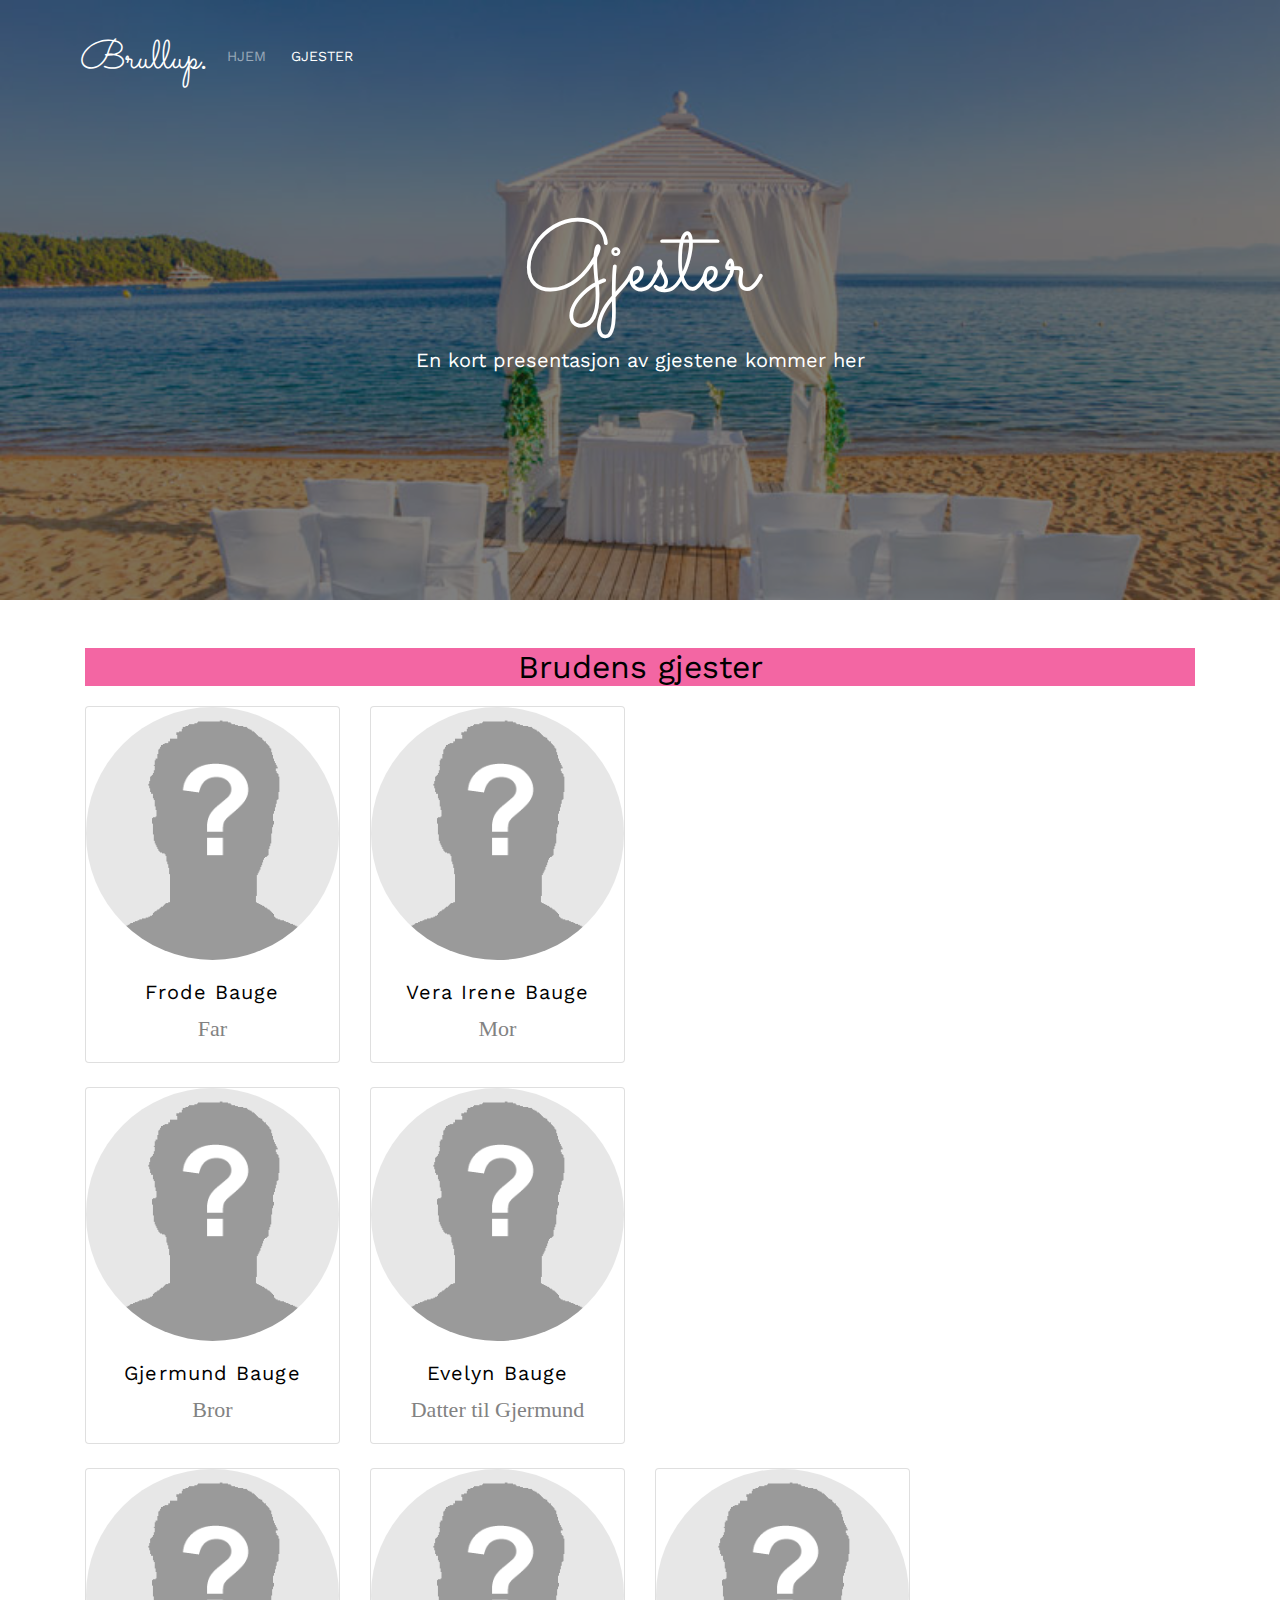
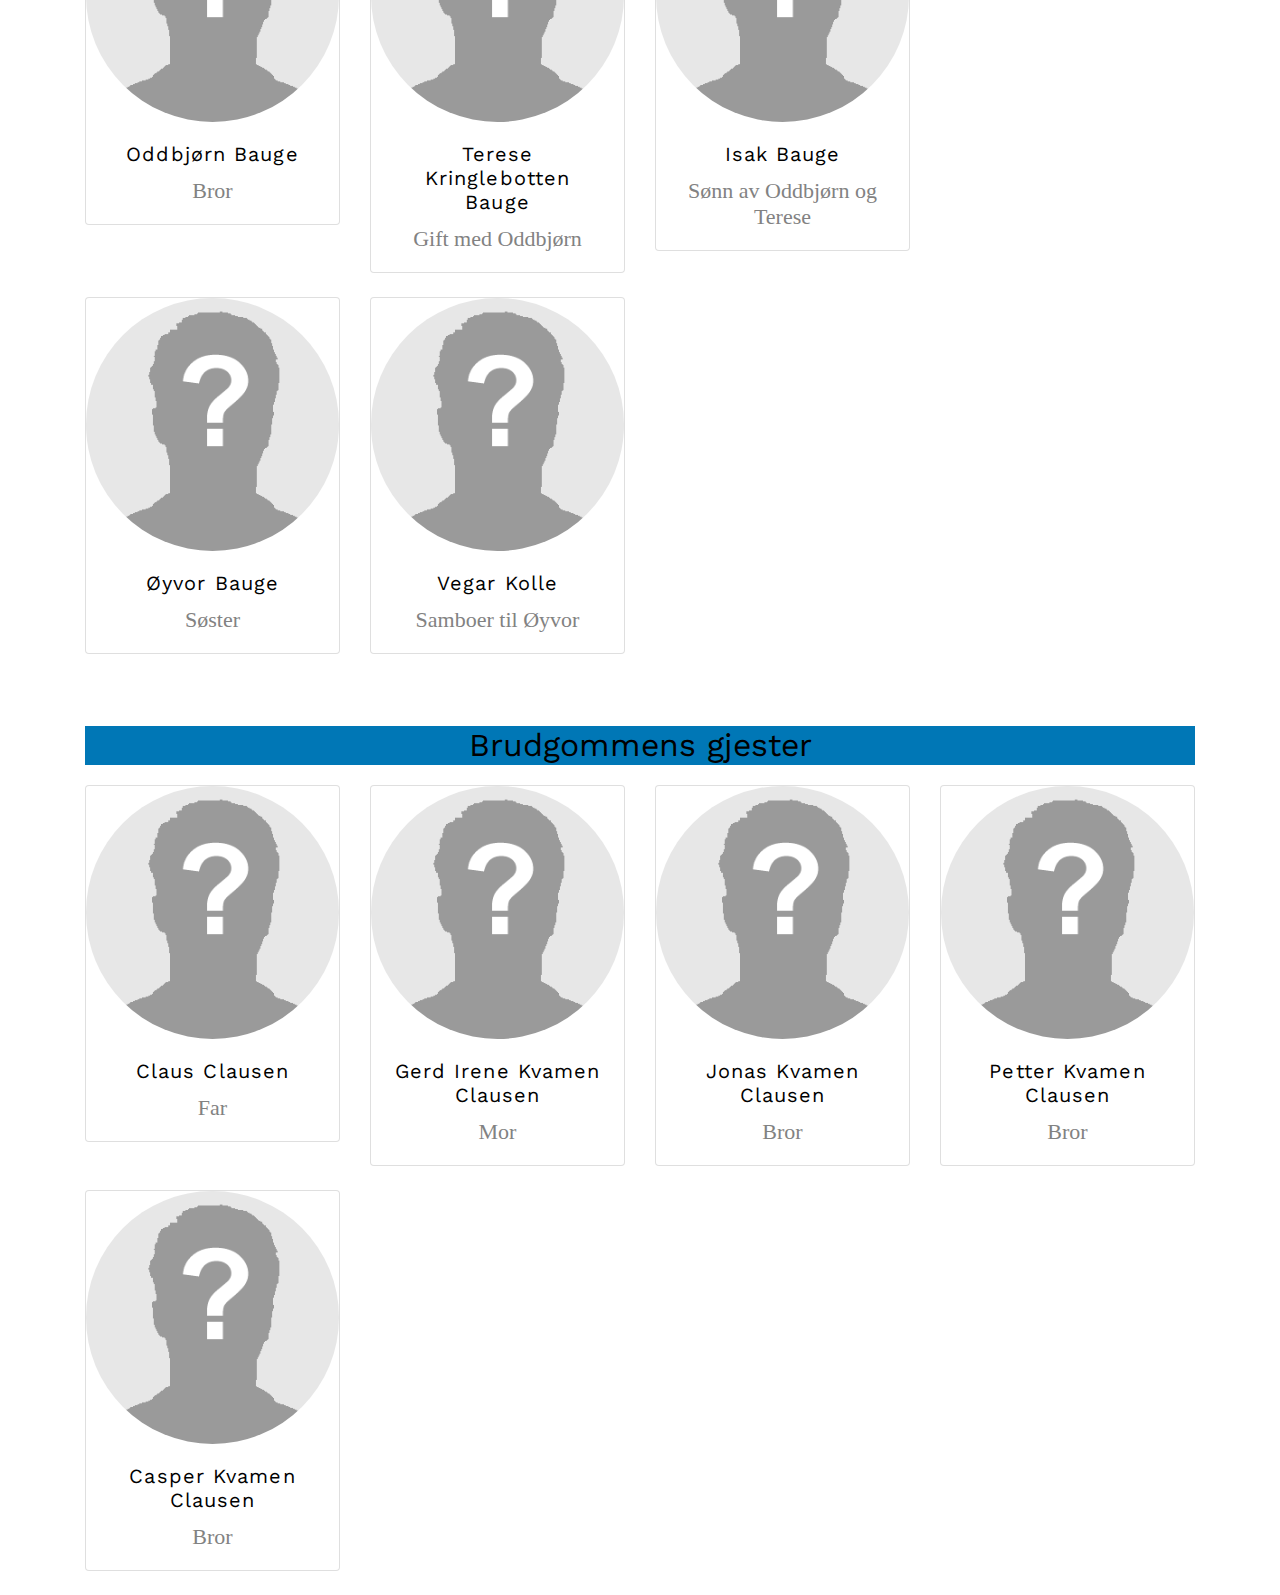
==== commit 6a4f1470: "Add files via upload" ====
--- a/guests.html
+++ b/guests.html
@@ -57,7 +57,7 @@
 		<div class="container mt-5">
 			<h2 class="text-center" style="background-color: #f366a3;">Brudens gjester</h2>
 			<div class="row">
-				<div class="col-lg-4 col-md-6 col-sm-12 col-12 mb-4">
+				<div class="col-lg-3 col-md-4 col-sm-6 col-6 mb-4">
 					<div class="card text-center">
 						<img class="card-img-top mx-auto d-block rounded-circle" src="images/guests/kommer.jpg"
 							alt="Card image cap">
@@ -67,7 +67,7 @@
 						</div>
 					</div>
 				</div>
-				<div class="col-lg-4 col-md-6 col-sm-12 col-12 mb-4">
+				<div class="col-lg-3 col-md-4 col-sm-6 col-6 mb-4">
 					<div class="card text-center">
 						<img class="card-img-top mx-auto d-block rounded-circle" src="images/guests/kommer.jpg"
 							alt="Card image cap">
@@ -77,33 +77,79 @@
 						</div>
 					</div>
 				</div>
-				<div class="col-lg-4 col-md-6 col-sm-12 col-12 mb-4">
-					<div class="card text-center">
-						<img class="card-img-top mx-auto d-block rounded-circle" src="images/guests/kommer.jpg"
-							alt="Card image cap">
-						<div class="card-body">
-							<h5 class="card-title">Germund</h5>
-							<p class="card-text">Bror</p>
-						</div>
-					</div>
-				</div>
-				<div class="col-lg-4 col-md-6 col-sm-12 col-12 mb-4">
-					<div class="card text-center">
-						<img class="card-img-top mx-auto d-block rounded-circle" src="images/guests/kommer.jpg"
-							alt="Card image cap">
-						<div class="card-body">
-							<h5 class="card-title">Oddbjørn</h5>
-							<p class="card-text">Bror</p>
-						</div>
-					</div>
-				</div>
-				<div class="col-lg-4 col-md-6 col-sm-12 col-12 mb-4">
-					<div class="card text-center">
-						<img class="card-img-top mx-auto d-block rounded-circle" src="images/guests/kommer.jpg"
-							alt="Card image cap">
-						<div class="card-body">
-							<h5 class="card-title">Øyvor</h5>
+			</div>
+			<div class="row">
+				<div class="col-lg-3 col-md-4 col-sm-6 col-6 mb-4">
+					<div class="card text-center">
+						<img class="card-img-top mx-auto d-block rounded-circle" src="images/guests/kommer.jpg"
+							alt="Card image cap">
+						<div class="card-body">
+							<h5 class="card-title">Gjermund Bauge</h5>
+							<p class="card-text">Bror</p>
+						</div>
+					</div>
+				</div>
+				<div class="col-lg-3 col-md-4 col-sm-6 col-6 mb-4">
+					<div class="card text-center">
+						<img class="card-img-top mx-auto d-block rounded-circle" src="images/guests/kommer.jpg"
+							alt="Card image cap">
+						<div class="card-body">
+							<h5 class="card-title">Evelyn Bauge</h5>
+							<p class="card-text">Datter til Gjermund</p>
+						</div>
+					</div>
+				</div>
+			</div>
+			<div class="row">
+				<div class="col-lg-3 col-md-4 col-sm-6 col-6 mb-4">
+					<div class="card text-center">
+						<img class="card-img-top mx-auto d-block rounded-circle" src="images/guests/kommer.jpg"
+							alt="Card image cap">
+						<div class="card-body">
+							<h5 class="card-title">Oddbjørn Bauge</h5>
+							<p class="card-text">Bror</p>
+						</div>
+					</div>
+				</div>
+				<div class="col-lg-3 col-md-4 col-sm-6 col-6 mb-4">
+					<div class="card text-center">
+						<img class="card-img-top mx-auto d-block rounded-circle" src="images/guests/kommer.jpg"
+							alt="Card image cap">
+						<div class="card-body">
+							<h5 class="card-title">Terese Kringlebotten Bauge</h5>
+							<p class="card-text">Gift med Oddbjørn</p>
+						</div>
+					</div>
+				</div>
+				<div class="col-lg-3 col-md-4 col-sm-6 col-6 mb-4">
+					<div class="card text-center">
+						<img class="card-img-top mx-auto d-block rounded-circle" src="images/guests/kommer.jpg"
+							alt="Card image cap">
+						<div class="card-body">
+							<h5 class="card-title">Isak Bauge</h5>
+							<p class="card-text">Sønn av Oddbjørn og Terese</p>
+						</div>
+					</div>
+				</div>
+			</div>
+			<div class="row">
+				<div class="col-lg-3 col-md-4 col-sm-6 col-6 mb-4">
+					<div class="card text-center">
+						<img class="card-img-top mx-auto d-block rounded-circle" src="images/guests/kommer.jpg"
+							alt="Card image cap">
+						<div class="card-body">
+							<h5 class="card-title">Øyvor Bauge</h5>
 							<p class="card-text">Søster</p>
+						</div>
+					</div>
+				</div>
+				<div class="col-lg-3 col-md-4 col-sm-6 col-6 mb-4">
+					<div class="card text-center">
+						<img class="card-img-top mx-auto d-block rounded-circle" src="images/guests/kommer.jpg"
+							alt="Card image cap">
+						<div class="card-body">
+							<h5 class="card-title">Vegar Kolle</h5>
+							<p class="card-text">Samboer til Øyvor</p>
 						</div>
 					</div>
 				</div>
@@ -112,7 +158,7 @@
 		<div class="container mt-5">
 			<h2 class="text-center" style="background-color: #0077b6;">Brudgommens gjester</h2>
 			<div class="row">
-				<div class="col-lg-4 col-md-6 col-sm-12 col-12 mb-4">
+				<div class="col-lg-3 col-md-4 col-sm-6 col-6 mb-4">
 					<div class="card text-center">
 						<img class="card-img-top mx-auto d-block rounded-circle" src="images/guests/kommer.jpg"
 							alt="Card image cap">
@@ -122,7 +168,7 @@
 						</div>
 					</div>
 				</div>
-				<div class="col-lg-4 col-md-6 col-sm-12 col-12 mb-4">
+				<div class="col-lg-3 col-md-4 col-sm-6 col-6 mb-4">
 					<div class="card text-center">
 						<img class="card-img-top mx-auto d-block rounded-circle" src="images/guests/kommer.jpg"
 							alt="Card image cap">
@@ -132,7 +178,7 @@
 						</div>
 					</div>
 				</div>
-				<div class="col-lg-4 col-md-6 col-sm-12 col-12 mb-4">
+				<div class="col-lg-3 col-md-4 col-sm-6 col-6 mb-4">
 					<div class="card text-center">
 						<img class="card-img-top mx-auto d-block rounded-circle" src="images/guests/kommer.jpg"
 							alt="Card image cap">
@@ -142,7 +188,7 @@
 						</div>
 					</div>
 				</div>
-				<div class="col-lg-4 col-md-6 col-sm-12 col-12 mb-4">
+				<div class="col-lg-3 col-md-4 col-sm-6 col-6 mb-4">
 					<div class="card text-center">
 						<img class="card-img-top mx-auto d-block rounded-circle" src="images/guests/kommer.jpg"
 							alt="Card image cap">
@@ -152,7 +198,7 @@
 						</div>
 					</div>
 				</div>
-				<div class="col-lg-4 col-md-6 col-sm-12 col-12 mb-4">
+				<div class="col-lg-3 col-md-4 col-sm-6 col-6 mb-4">
 					<div class="card text-center">
 						<img class="card-img-top mx-auto d-block rounded-circle" src="images/guests/kommer.jpg"
 							alt="Card image cap">
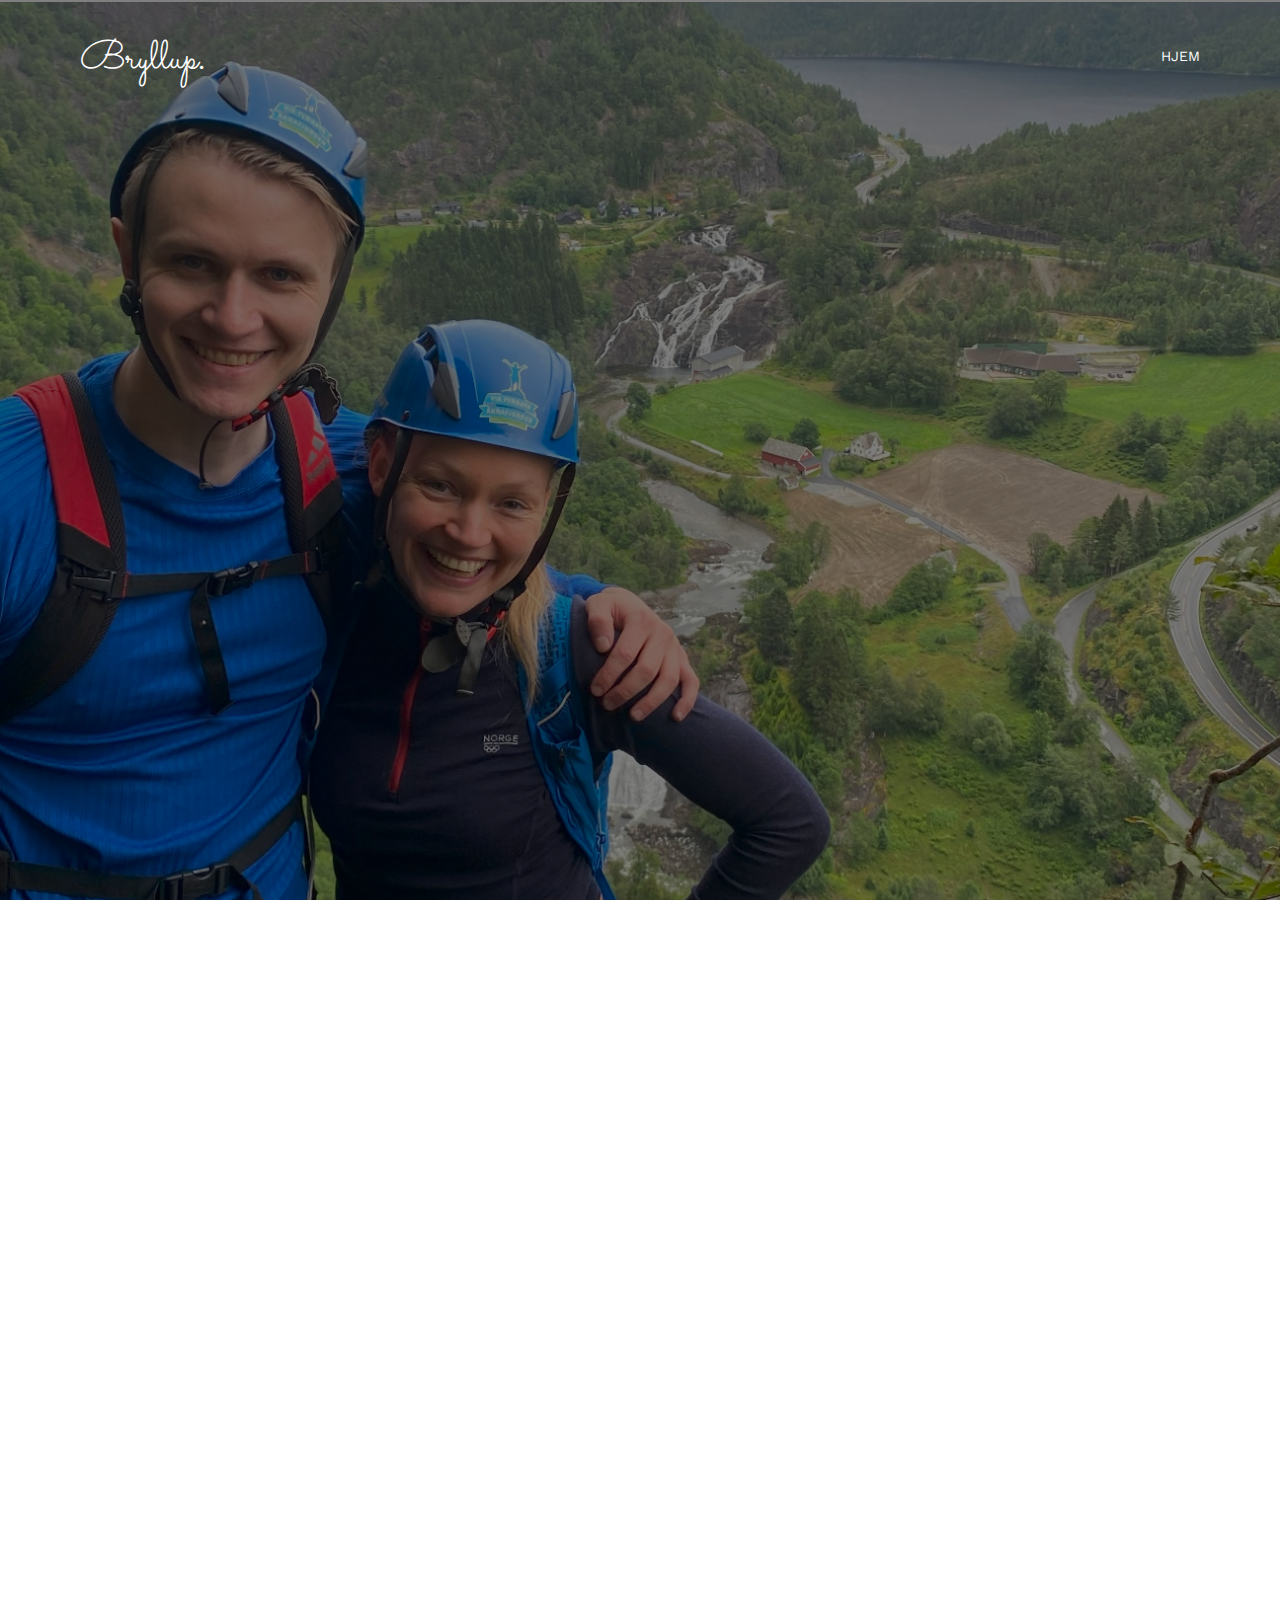
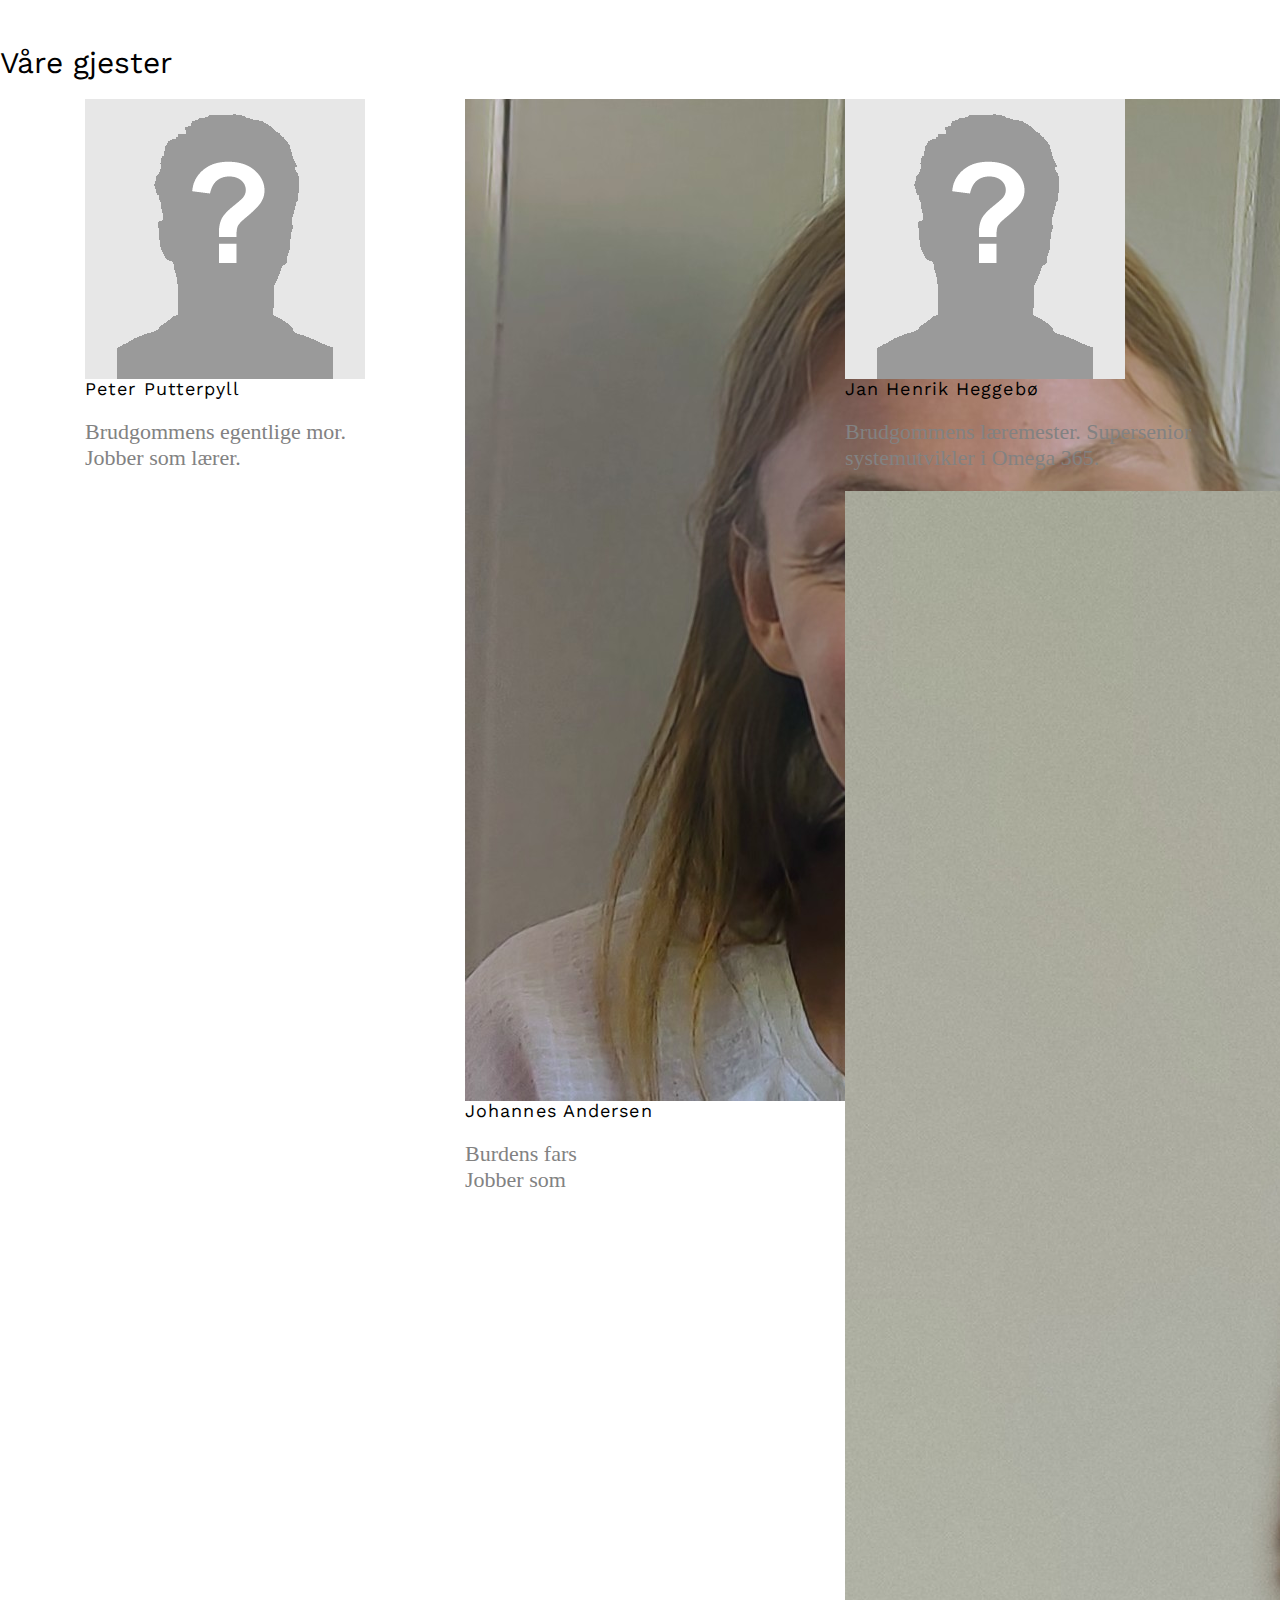
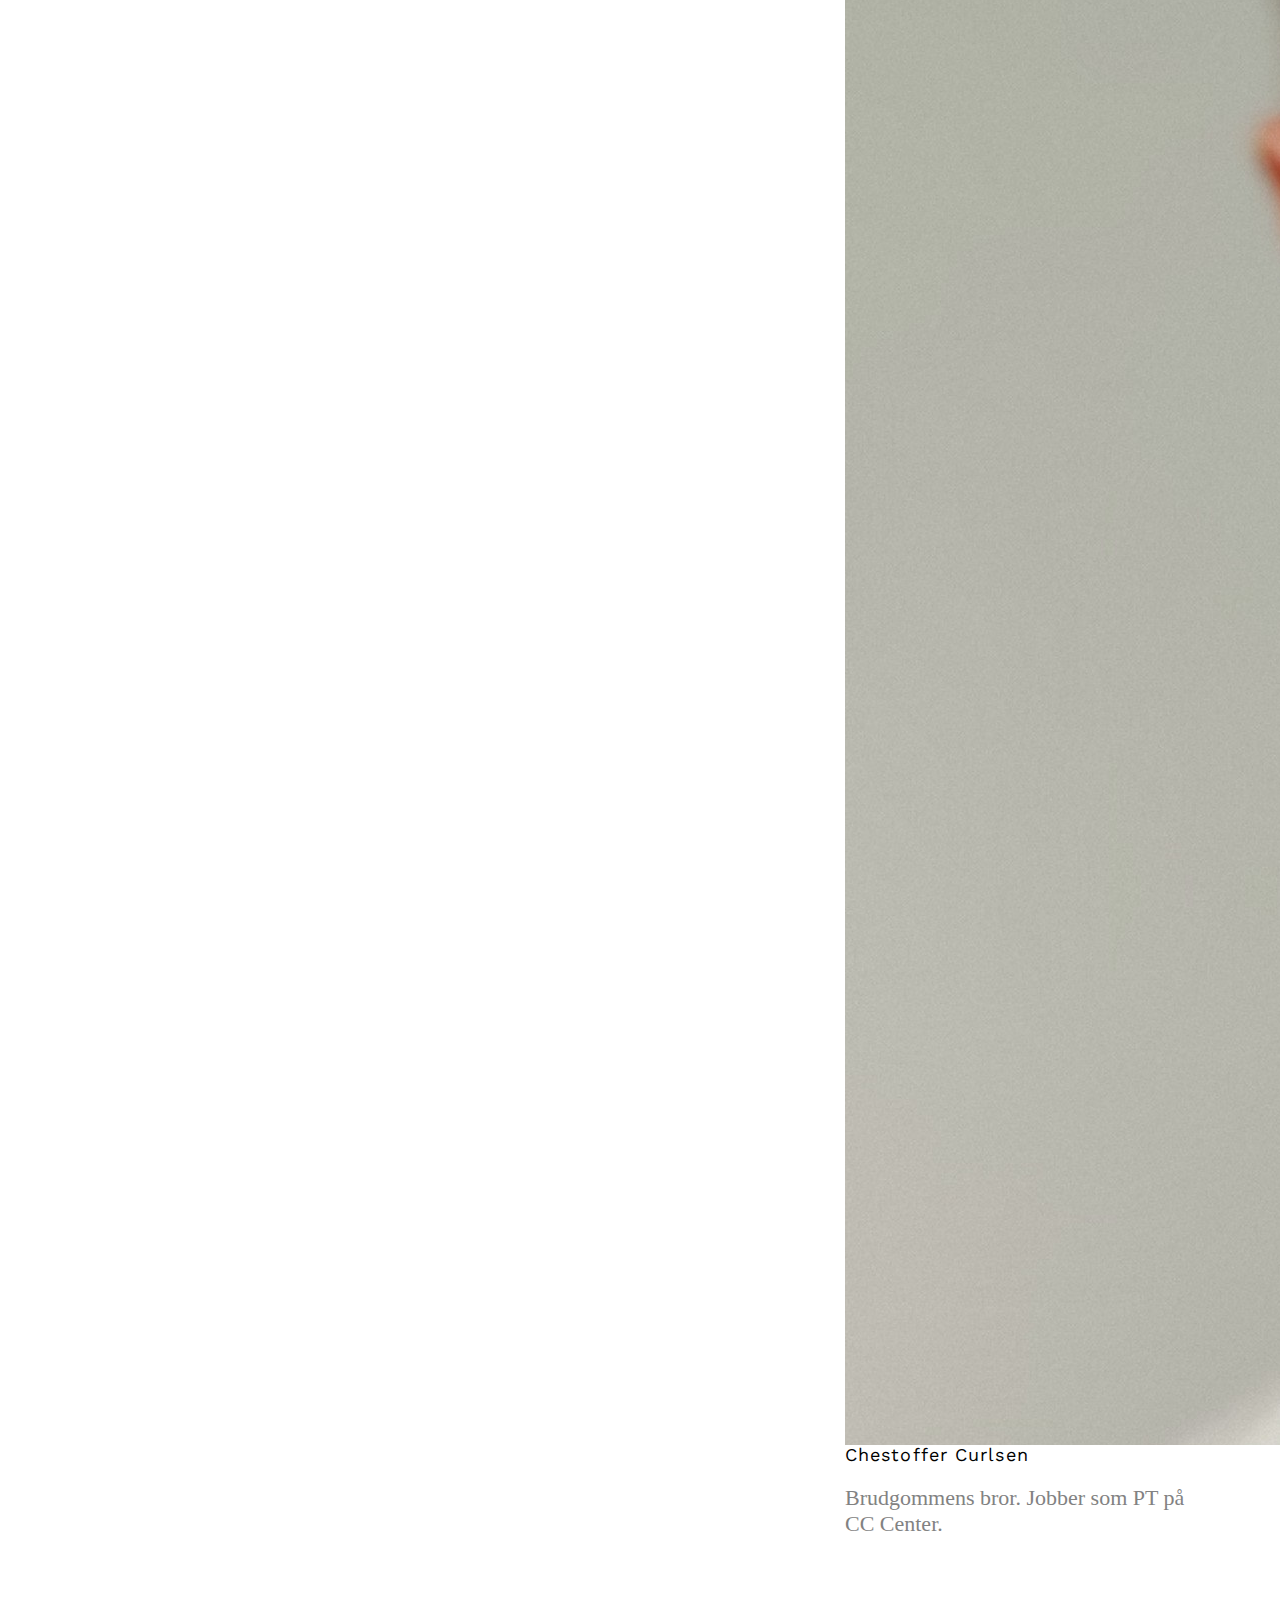
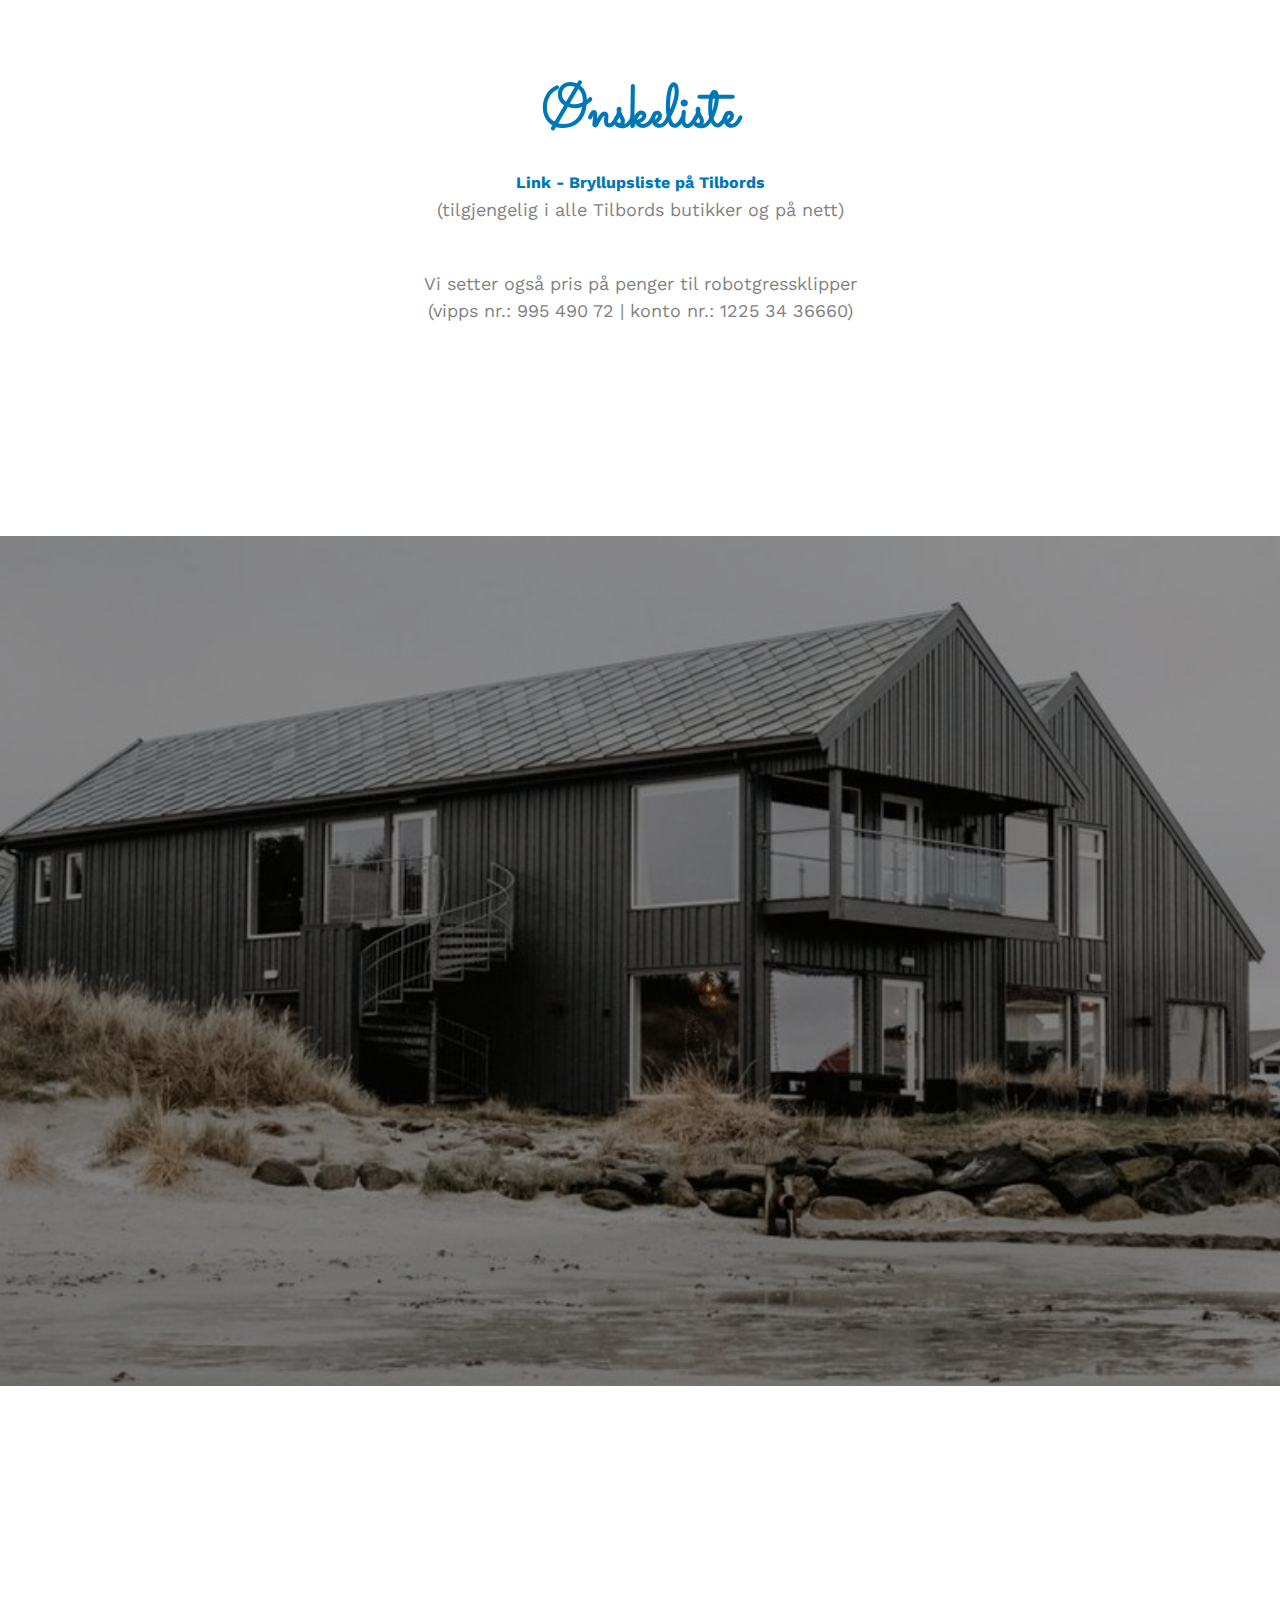
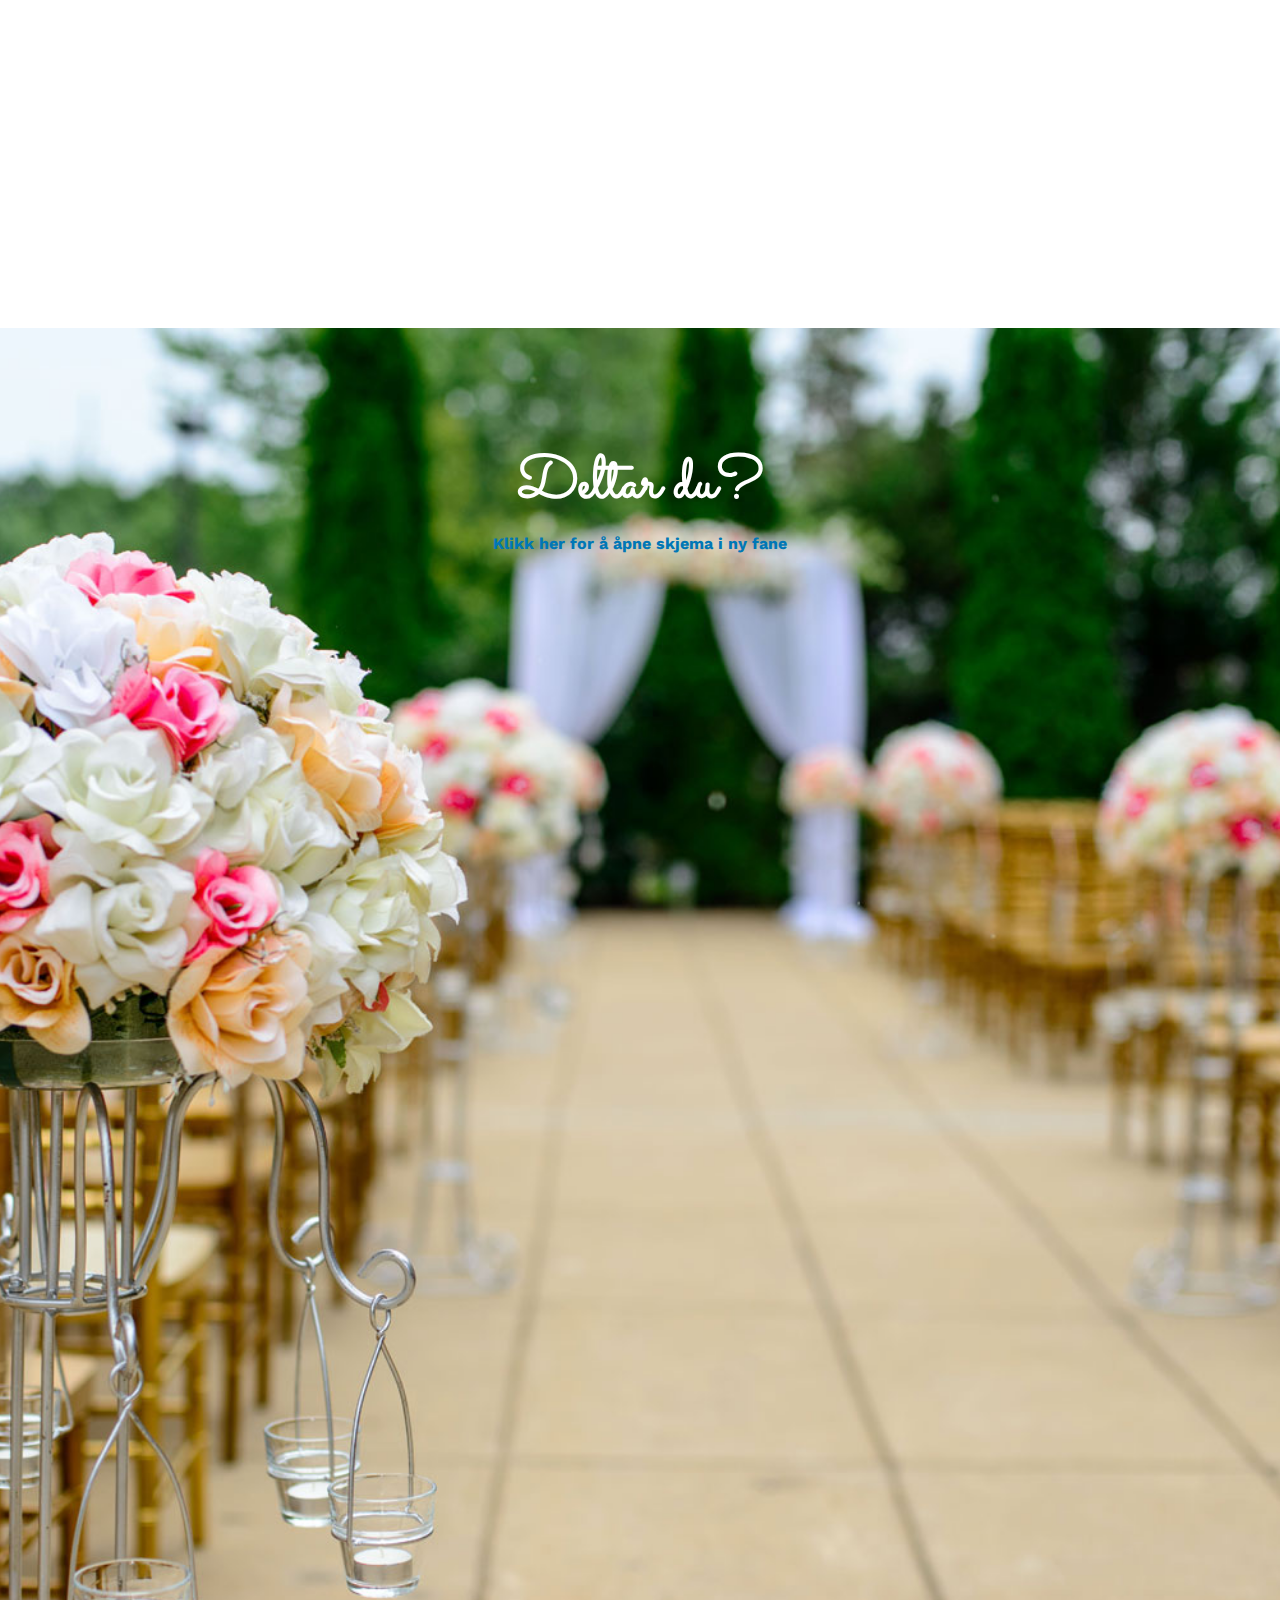
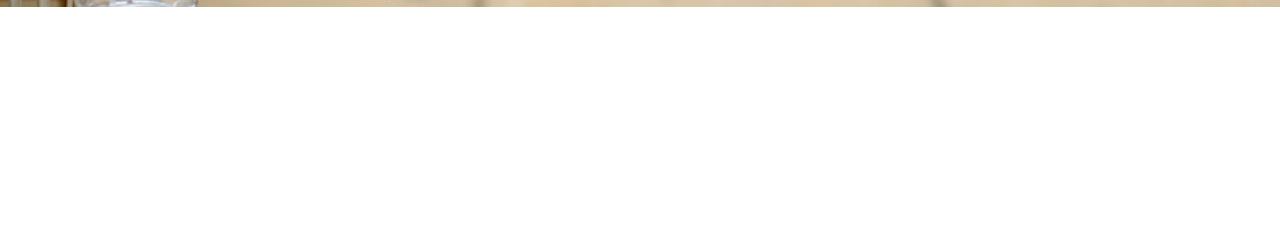
==== commit a08d2a7e: "Add files via upload" ====
--- a/guests.html
+++ b/guests.html
@@ -1,219 +1,416 @@
 <!DOCTYPE html>
-<html>
 
 <head>
-	<title>Guests</title>
-	<link rel="stylesheet" href="https://stackpath.bootstrapcdn.com/bootstrap/4.3.1/css/bootstrap.min.css">
+	<meta charset="utf-8">
+	<meta http-equiv="X-UA-Compatible" content="IE=edge">
+	<title>Eilen og Christoffer</title>
 	<meta name="viewport" content="width=device-width, initial-scale=1">
+	<meta property="og:image" content="https://eilenchristoffer.no/images/fremside.jpg" />
+
+
 	<link href='https://fonts.googleapis.com/css?family=Work+Sans:400,300,600,400italic,700' rel='stylesheet'
 		type='text/css'>
 	<link href="https://fonts.googleapis.com/css?family=Sacramento" rel="stylesheet">
 
+	<!-- Animate.css -->
+	<link rel="stylesheet" href="css/animate.css">
 	<!-- Icomoon Icon Fonts-->
 	<link rel="stylesheet" href="css/icomoon.css">
+	<!-- Bootstrap  -->
+	<link rel="stylesheet" href="css/bootstrap.css">
 
 	<!-- Theme style  -->
 	<link rel="stylesheet" href="css/style.css">
 
 	<!-- Modernizr JS -->
 	<script src="js/modernizr-2.6.2.min.js"></script>
+
 </head>
 
 <body>
+
+	<div class="fh5co-loader"></div>
+
 	<div id="page">
 		<nav class="fh5co-nav" role="navigation">
 			<div class="container">
 				<div class="row">
 					<div class="col-xs-2">
-						<div id="fh5co-logo"><a href="index.html">Brullup<strong>.</strong></a></div>
+						<div id="fh5co-logo"><a href="index.html">Bryllup<strong>.</strong></a></div>
 					</div>
 					<div class="col-xs-10 text-right menu-1">
 						<ul>
-							<li><a href="index.html">Hjem</a></li>
-							<li class="active"><a href="guests.html">Gjester</a></li>
+							<li class="active"><a href="index.html">Hjem</a></li>
 						</ul>
 					</div>
 				</div>
-
 			</div>
 		</nav>
 
-		<header id="fh5co-header" class="fh5co-cover fh5co-cover-sm" role="banner"
-			style="background-image:url(images/beach-wedding.jpg);">
+		<header id="fh5co-header" class="fh5co-cover" role="banner" style="background-image:url(images/fremside.jpg);">
 			<div class="overlay"></div>
-			<div class="fh5co-container">
-				<div class="row">
-					<div class="col-12 text-center">
+			<div class="container">
+				<div class="row">
+					<div class="col-md-8 col-md-offset-2 text-center">
 						<div class="display-t">
-							<div class="display-tc">
-								<h1>Gjester</h1>
-								<h2>En kort presentasjon av gjestene kommer her</h2>
+							<div class="display-tc animate-box" data-animate-effect="fadeIn">
+								<h1>Eilen &amp; Christoffer</h1>
+								<br></br>
+								<br></br>
+								<br></br>
+								<br></br>
+								<br></br>
+								<div class="simply-countdown simply-countdown-one"></div>
 							</div>
 						</div>
 					</div>
 				</div>
 			</div>
 		</header>
-		<div class="container mt-5">
-			<h2 class="text-center" style="background-color: #f366a3;">Brudens gjester</h2>
-			<div class="row">
-				<div class="col-lg-3 col-md-4 col-sm-6 col-6 mb-4">
-					<div class="card text-center">
-						<img class="card-img-top mx-auto d-block rounded-circle" src="images/guests/kommer.jpg"
-							alt="Card image cap">
-						<div class="card-body">
-							<h5 class="card-title">Frode Bauge</h5>
-							<p class="card-text">Far</p>
-						</div>
-					</div>
-				</div>
-				<div class="col-lg-3 col-md-4 col-sm-6 col-6 mb-4">
-					<div class="card text-center">
-						<img class="card-img-top mx-auto d-block rounded-circle" src="images/guests/kommer.jpg"
-							alt="Card image cap">
-						<div class="card-body">
-							<h5 class="card-title">Vera Irene Bauge</h5>
-							<p class="card-text">Mor</p>
-						</div>
-					</div>
-				</div>
-			</div>
-			<div class="row">
-				<div class="col-lg-3 col-md-4 col-sm-6 col-6 mb-4">
-					<div class="card text-center">
-						<img class="card-img-top mx-auto d-block rounded-circle" src="images/guests/kommer.jpg"
-							alt="Card image cap">
-						<div class="card-body">
-							<h5 class="card-title">Gjermund Bauge</h5>
-							<p class="card-text">Bror</p>
-						</div>
-					</div>
-				</div>
-				<div class="col-lg-3 col-md-4 col-sm-6 col-6 mb-4">
-					<div class="card text-center">
-						<img class="card-img-top mx-auto d-block rounded-circle" src="images/guests/kommer.jpg"
-							alt="Card image cap">
-						<div class="card-body">
-							<h5 class="card-title">Evelyn Bauge</h5>
-							<p class="card-text">Datter til Gjermund</p>
-						</div>
-					</div>
-				</div>
-			</div>
-			<div class="row">
-				<div class="col-lg-3 col-md-4 col-sm-6 col-6 mb-4">
-					<div class="card text-center">
-						<img class="card-img-top mx-auto d-block rounded-circle" src="images/guests/kommer.jpg"
-							alt="Card image cap">
-						<div class="card-body">
-							<h5 class="card-title">Oddbjørn Bauge</h5>
-							<p class="card-text">Bror</p>
-						</div>
-					</div>
-				</div>
-				<div class="col-lg-3 col-md-4 col-sm-6 col-6 mb-4">
-					<div class="card text-center">
-						<img class="card-img-top mx-auto d-block rounded-circle" src="images/guests/kommer.jpg"
-							alt="Card image cap">
-						<div class="card-body">
-							<h5 class="card-title">Terese Kringlebotten Bauge</h5>
-							<p class="card-text">Gift med Oddbjørn</p>
-						</div>
-					</div>
-				</div>
-				<div class="col-lg-3 col-md-4 col-sm-6 col-6 mb-4">
-					<div class="card text-center">
-						<img class="card-img-top mx-auto d-block rounded-circle" src="images/guests/kommer.jpg"
-							alt="Card image cap">
-						<div class="card-body">
-							<h5 class="card-title">Isak Bauge</h5>
-							<p class="card-text">Sønn av Oddbjørn og Terese</p>
-						</div>
-					</div>
-				</div>
-			</div>
-			<div class="row">
-				<div class="col-lg-3 col-md-4 col-sm-6 col-6 mb-4">
-					<div class="card text-center">
-						<img class="card-img-top mx-auto d-block rounded-circle" src="images/guests/kommer.jpg"
-							alt="Card image cap">
-						<div class="card-body">
-							<h5 class="card-title">Øyvor Bauge</h5>
-							<p class="card-text">Søster</p>
-						</div>
-					</div>
-				</div>
-				<div class="col-lg-3 col-md-4 col-sm-6 col-6 mb-4">
-					<div class="card text-center">
-						<img class="card-img-top mx-auto d-block rounded-circle" src="images/guests/kommer.jpg"
-							alt="Card image cap">
-						<div class="card-body">
-							<h5 class="card-title">Vegar Kolle</h5>
-							<p class="card-text">Samboer til Øyvor</p>
-						</div>
-					</div>
-				</div>
-			</div>
-		</div>
-		<div class="container mt-5">
-			<h2 class="text-center" style="background-color: #0077b6;">Brudgommens gjester</h2>
-			<div class="row">
-				<div class="col-lg-3 col-md-4 col-sm-6 col-6 mb-4">
-					<div class="card text-center">
-						<img class="card-img-top mx-auto d-block rounded-circle" src="images/guests/kommer.jpg"
-							alt="Card image cap">
-						<div class="card-body">
-							<h5 class="card-title">Claus Clausen</h5>
-							<p class="card-text">Far</p>
-						</div>
-					</div>
-				</div>
-				<div class="col-lg-3 col-md-4 col-sm-6 col-6 mb-4">
-					<div class="card text-center">
-						<img class="card-img-top mx-auto d-block rounded-circle" src="images/guests/kommer.jpg"
-							alt="Card image cap">
-						<div class="card-body">
-							<h5 class="card-title">Gerd Irene Kvamen Clausen</h5>
-							<p class="card-text">Mor</p>
-						</div>
-					</div>
-				</div>
-				<div class="col-lg-3 col-md-4 col-sm-6 col-6 mb-4">
-					<div class="card text-center">
-						<img class="card-img-top mx-auto d-block rounded-circle" src="images/guests/kommer.jpg"
-							alt="Card image cap">
-						<div class="card-body">
-							<h5 class="card-title">Jonas Kvamen Clausen</h5>
-							<p class="card-text">Bror</p>
-						</div>
-					</div>
-				</div>
-				<div class="col-lg-3 col-md-4 col-sm-6 col-6 mb-4">
-					<div class="card text-center">
-						<img class="card-img-top mx-auto d-block rounded-circle" src="images/guests/kommer.jpg"
-							alt="Card image cap">
-						<div class="card-body">
-							<h5 class="card-title">Petter Kvamen Clausen</h5>
-							<p class="card-text">Bror</p>
-						</div>
-					</div>
-				</div>
-				<div class="col-lg-3 col-md-4 col-sm-6 col-6 mb-4">
-					<div class="card text-center">
-						<img class="card-img-top mx-auto d-block rounded-circle" src="images/guests/kommer.jpg"
-							alt="Card image cap">
-						<div class="card-body">
-							<h5 class="card-title">Casper Kvamen Clausen</h5>
-							<p class="card-text">Bror</p>
-						</div>
-					</div>
-				</div>
-			</div>
-		</div>
-	</div>
-
-	<script src="https://code.jquery.com/jquery-3.3.1.slim.min.js"></script>
-	<script src="https://stackpath.bootstrapcdn.com/bootstrap/4.3.1/js/bootstrap.min.js"></script>
+
+		<div id="fh5co-couple">
+			<div class="container">
+				<div class="row">
+					<div class="col-md-8 col-md-offset-2 text-center fh5co-heading animate-box">
+						<h2>Hei!</h2>
+						<h3>28 Oktober, 2023 Stavanger</h3>
+						<p>Vi inviterer til bryllup!</p>
+						<br>
+						<p id="future-info">Denne siden vil bli oppdatert med mer info etterhvert. Følg med!</p>
+					</div>
+				</div>
+				<div class="couple-wrap animate-box">
+					<div class="couple-half">
+						<div class="groom">
+							<img src="images/christoffer.jpg" alt="groom" class="img-responsive">
+						</div>
+						<div class="desc-groom">
+							<h3>Christoffer Clausen</h3>
+							<p>Ølensgutt som er glad i fotball, trening og teknologi.</p>
+							<p> Jobber som utvikler/konsulent i Webstep.</p>
+						</div>
+					</div>
+					<p class="heart text-center"><i class="icon-heart2"></i></p>
+					<div class="couple-half">
+						<div class="bride">
+							<img src="images/eilen.jpg" alt="groom" class="img-responsive">
+						</div>
+						<div class="desc-bride">
+							<h3>Eilen Bauge</h3>
+							<p>Jøreplandsjente som er glad i fjellturer, bøker og blomster.</p>
+							<p>Jobber som boreingeniør i Equinor.</p>
+						</div>
+					</div>
+				</div>
+			</div>
+		</div>
+
+		<h2 id="Guest-title">Våre gjester</h2>
+		<div id="carouselExampleIndicators" class="carousel slide" data-ride="carousel">
+			<div class="carousel-inner">
+				<div class="carousel-item active">
+					<div class="container">
+						<div class="carousel-row">
+							<div class="col-md-4">
+								<div class="card">
+									<img src="images/guests/kommer.jpg" alt="Image 1">
+									<div class="card-body">
+										<h4 class="card-title">Peter Putterpyll</h4>
+										<p class="card-text my-custom-font-size">Brudgommens egentlige mor. <br> Jobber
+											som lærer.</p>
+									</div>
+								</div>
+							</div>
+							<div class="col-md-4">
+								<div class="card">
+									<img src="images/eilen.jpg" alt="Image 2">
+									<div class="card-body">
+										<h4 class="card-title">Johannes Andersen</h4>
+										<p class="card-text my-custom-font-size">Burdens fars <br> Jobber som </p>
+									</div>
+								</div>
+							</div>
+							<div class="col-md-4">
+								<div class="card">
+									<img src="images/guests/kommer.jpg" alt="Image 3">
+									<div class="card-body">
+										<h4 class="card-title">Jan Henrik Heggebø</h4>
+										<p class="card-text my-custom-font-size">Brudgommens læremester. Supersenior
+											systemutvikler i Omega 365.</p>
+									</div>
+								</div>
+							</div>
+							<div class="col-md-4">
+								<div class="card">
+									<img src="images/christoffer.jpg" alt="Image 3">
+									<div class="card-body">
+										<h4 class="card-title">Chestoffer Curlsen</h4>
+										<p class="card-text my-custom-font-size">Brudgommens bror. Jobber som PT på CC
+											Center.</p>
+									</div>
+								</div>
+							</div>
+
+						</div>
+					</div>
+				</div>
+			</div>
+		</div>
+
+		<div id="fh5co-couple" class="fh5co-bg">
+			<div class="container">
+				<div class="col-md-8 col-md-offset-2 text-center fh5co-heading">
+					<h2>Ønskeliste</h2>
+					<strong>
+						<a href="https://www.tilbords.no/onskeliste/120263">Link - Bryllupsliste på Tilbords</a>
+					</strong>
+					<p>(tilgjengelig i alle Tilbords butikker og på nett)</p>
+					<br>
+					<p>Vi setter også pris på penger til robotgressklipper<br>(vipps nr.: 995 490 72 | konto nr.: 1225
+						34 36660)</p>
+				</div>
+			</div>
+		</div>
+
+		<div id="fh5co-event" class="fh5co-bg" style="background-image:url(images/strandhuset.jpg);">
+			<div class="overlay"></div>
+			<div class="container">
+				<div class="row">
+					<div class="col-md-8 col-md-offset-2 text-center fh5co-heading animate-box">
+						<h2>Bryllupsprogram</h2>
+					</div>
+				</div>
+				<div class="row">
+					<div class="display-t">
+						<div class="display-tc">
+							<div class="col-md-10 col-md-offset-1">
+								<div class="col-md-6 col-sm-6 text-center">
+									<div class="event-wrap animate-box">
+										<h3>Vielse</h3>
+										<div class="event-col">
+											<i class="icon-clock"></i>
+											<span>13:00</span>
+											<span>14:00</span>
+										</div>
+										<div class="event-col">
+											<i class="icon-calendar"></i>
+											<span>Lørdag 28</span>
+											<span>Oktober, 2023</span>
+										</div>
+										<p>Revheim kirke</p>
+										<strong><a
+												href="https://www.google.com/maps/dir/?api=1&destination=Revheim%2Bkirke,%2BRevheimsveien,%2BHafrsfjord&travelmode=driving">Veibeskrivelse
+												til Revheim kirke</a></strong>
+									</div>
+								</div>
+								<div class="col-md-6 col-sm-6 text-center">
+									<div class="event-wrap animate-box">
+										<h3>Bryllupsfest</h3>
+										<div class="event-col">
+											<i class="icon-clock"></i>
+											<span>15:00</span>
+											<span>02:00</span>
+										</div>
+										<div class="event-col">
+											<i class="icon-calendar"></i>
+											<span>Lørdag 28</span>
+											<span>Oktober, 2023</span>
+										</div>
+										<p>Strandhuset Ølberg</p>
+										<strong><a
+												href="https://www.google.com/maps/dir/?api=1&destination=Strandhuset%20%C3%98lberg&travelmode=driving">Veibeskrivelse
+												til Strandhuset Ølberg</a></strong>
+									</div>
+								</div>
+							</div>
+						</div>
+					</div>
+				</div>
+			</div>
+		</div>
+
+		<div id="fh5co-couple-story">
+			<div class="container">
+				<div class="row">
+					<div class="col-md-8 col-md-offset-2 text-center fh5co-heading animate-box">
+						<h2>Vår historie</h2>
+					</div>
+				</div>
+				<div class="row">
+					<div class="col-md-12 col-md-offset-0">
+						<ul class="timeline animate-box">
+							<li class="animate-box">
+								<div class="timeline-badge" style="background-image:url(images/timeline/tinder.png);">
+								</div>
+								<div class="timeline-panel">
+									<div class="timeline-heading">
+										<h3 class="timeline-title">Første samtale</h3>
+										<span class="date">01 Januar, 2020</span>
+									</div>
+									<div class="timeline-body">
+										<p>Begynnte så smått å snakke med hverandre på meldinger.</p>
+									</div>
+								</div>
+							</li>
+							<li class="timeline-inverted animate-box">
+								<div class="timeline-badge" style="background-image:url(images/timeline/bownling.jpg);">
+								</div>
+								<div class="timeline-panel">
+									<div class="timeline-heading">
+										<h3 class="timeline-title">Første date</h3>
+										<span class="date">14 Juli, 2020</span>
+									</div>
+									<div class="timeline-body">
+										<p>Møttes på Lucky Bowl. Eilen startet med strike. Standaren var satt. Bare synd
+											de fleste andre gikk i rennen.</p>
+									</div>
+								</div>
+							</li>
+							<li class="animate-box">
+								<div class="timeline-badge"
+									style="background-image:url(images/timeline/offisiell.jpg);"></div>
+								<div class="timeline-panel">
+									<div class="timeline-heading">
+										<h3 class="timeline-title">Uoffisielt forhold?</h3>
+										<span class="date">30 August, 2020</span>
+									</div>
+									<div class="timeline-body">
+										<p>Startet med fjelltur til Jørpeland og sluttet med middag og film. Brikkene
+											begynte å falle på plass.</p>
+									</div>
+								</div>
+							</li>
+							<li class="timeline-inverted animate-box">
+								<div class="timeline-badge"
+									style="background-image:url(images/timeline/uoffisiell.jpg);">
+								</div>
+								<div class="timeline-panel">
+									<div class="timeline-heading">
+										<h3 class="timeline-title">Offisielt kjærester</h3>
+										<span class="date">12 November, 2020</span>
+									</div>
+									<div class="timeline-body">
+										<p>På hyttetur i Skånevik fant vi ut av vi allerede hadde begynt å kalle
+											hverandre kjærester.</p>
+									</div>
+								</div>
+							</li>
+							<li class="animate-box">
+								<div class="timeline-badge" style="background-image:url(images/timeline/åkragata.jpg);">
+								</div>
+								<div class="timeline-panel">
+									<div class="timeline-heading">
+										<h3 class="timeline-title">Samboerskap</h3>
+										<span class="date">10 April, 2021</span>
+									</div>
+									<div class="timeline-body">
+										<p>Flyttet offisielt sammen i rekkehuset til Eilen. Christoffer hadde visstnok
+											for stygt kjøkken og måtte selge sin leilighet først.</p>
+									</div>
+								</div>
+							</li>
+							<li class="timeline-inverted animate-box">
+								<div class="timeline-badge"
+									style="background-image:url(images/timeline/furulunden.jpg);"></div>
+								<div class="timeline-panel">
+									<div class="timeline-heading">
+										<h3 class="timeline-title">Flyttet inn i enebolig</h3>
+										<span class="date">02 Desember, 2022</span>
+									</div>
+									<div class="timeline-body">
+										<p>Høsten 2022 kom endelig drømmeboligen på Hinna for salgs. Vi slo til med
+											engang.</p>
+										<p>Kort tid etter var Eilen sin bolig solgt, og vi kunne
+											flytte inn før jul.</p>
+									</div>
+								</div>
+							</li>
+							<li class="animate-box">
+								<div class="timeline-badge" style="background-image:url(images/timeline/forlovet.jpg);">
+								</div>
+								<div class="timeline-panel">
+									<div class="timeline-heading">
+										<h3 class="timeline-title">Forlovet</h3>
+										<span class="date">30 April, 2023</span>
+									</div>
+									<div class="timeline-body">
+										<p>En fin dag ble avsluttet med frieri på Solastranden</p>
+									</div>
+								</div>
+							</li>
+						</ul>
+					</div>
+				</div>
+			</div>
+		</div>
+
+		<div id="fh5co-started" class="fh5co-bg" style="background-image:url(images/form-background.jpg);">
+			<div class="container">
+				<div class="row">
+					<div class="col-md-8 col-md-offset-2 text-center fh5co-heading">
+						<h2>Deltar du?</h2>
+						<strong><a
+								href="https://docs.google.com/forms/d/e/1FAIpQLSeHxsm5HRoh09JOw-a3Jbp4K-EeJBrbOeuteAfMRPBIwSl2RA/viewform?usp=pp_url">Klikk
+								her for å åpne skjema i ny fane</a></strong>
+					</div>
+				</div>
+				<div class="row">
+					<iframe
+						src="https://docs.google.com/forms/d/e/1FAIpQLSeHxsm5HRoh09JOw-a3Jbp4K-EeJBrbOeuteAfMRPBIwSl2RA/viewform?embedded=true"
+						width="100%" height="900px" frameborder="0" marginheight="0" marginwidth="0">Laster
+						inn …</iframe>
+				</div>
+			</div>
+		</div>
+
+
+		<div class="container">
+			<footer id="fh5co-footer" role="contentinfo">
+				<div class="container">
+
+					<div class="row copyright">
+						<div class="col-md-12 text-center">
+							<p>
+								<small class="block"></small>
+							</p>
+						</div>
+					</div>
+
+				</div>
+			</footer>
+		</div>
+
+		<div class="gototop js-top">
+			<a href="#" class="js-gotop"><i class="icon-arrow-up"></i></a>
+		</div>
+
+		<!-- jQuery -->
+		<script src="js/jquery.min.js"></script>
+		<!-- jQuery Easing -->
+		<script src="js/jquery.easing.1.3.js"></script>
+		<!-- Bootstrap -->
+		<script src="js/bootstrap.min.js"></script>
+		<!-- Waypoints -->
+		<script src="js/jquery.waypoints.min.js"></script>
+		<!-- countTo -->
+		<script src="js/jquery.countTo.js"></script>
+		<!-- Stellar -->
+		<script src="js/jquery.stellar.min.js"></script>
+
+		<script src="js/simplyCountdown.js"></script>
+		<!-- Main -->
+		<script src="js/main.js"></script>
+
+		<script>
+
+			simplyCountdown('.simply-countdown-one', {
+				year: 2023,
+				month: 10,
+				day: 28,
+				hours: 13
+			});
+		</script>
+
 </body>
 
 </html>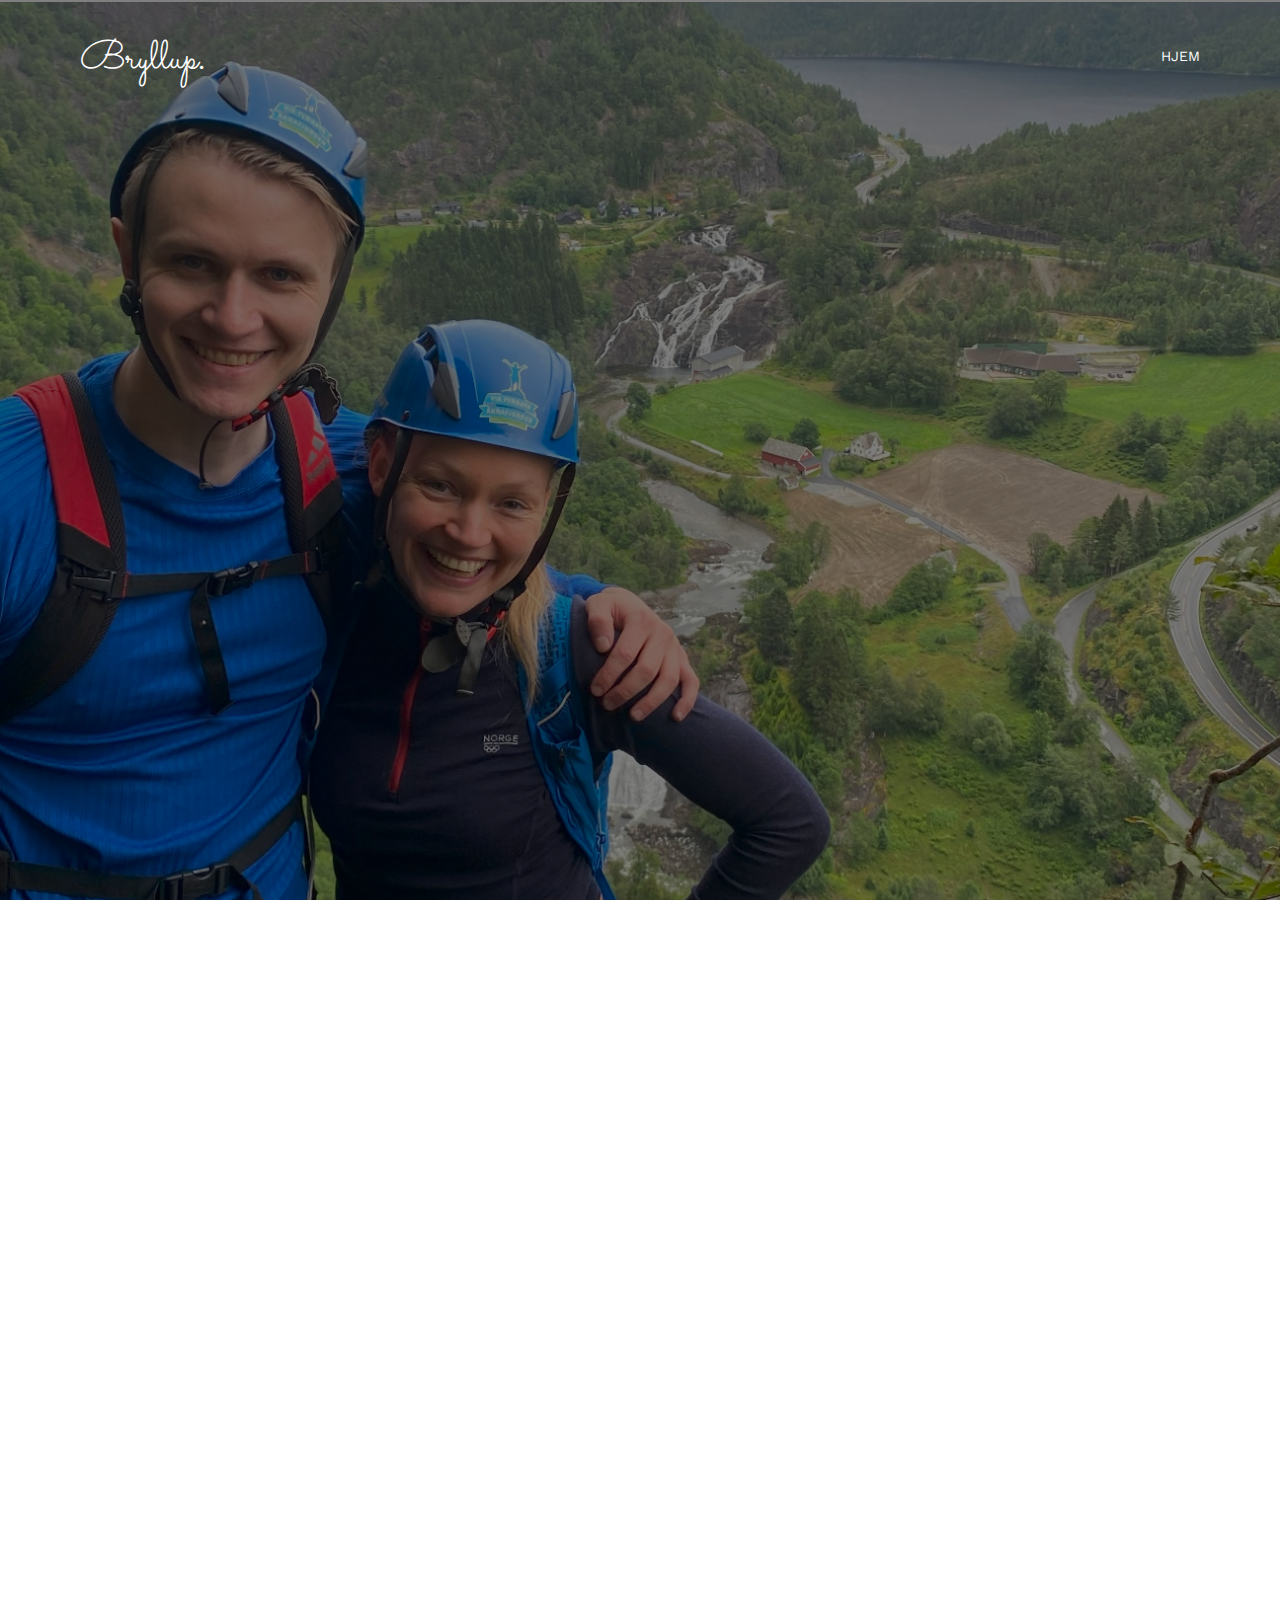
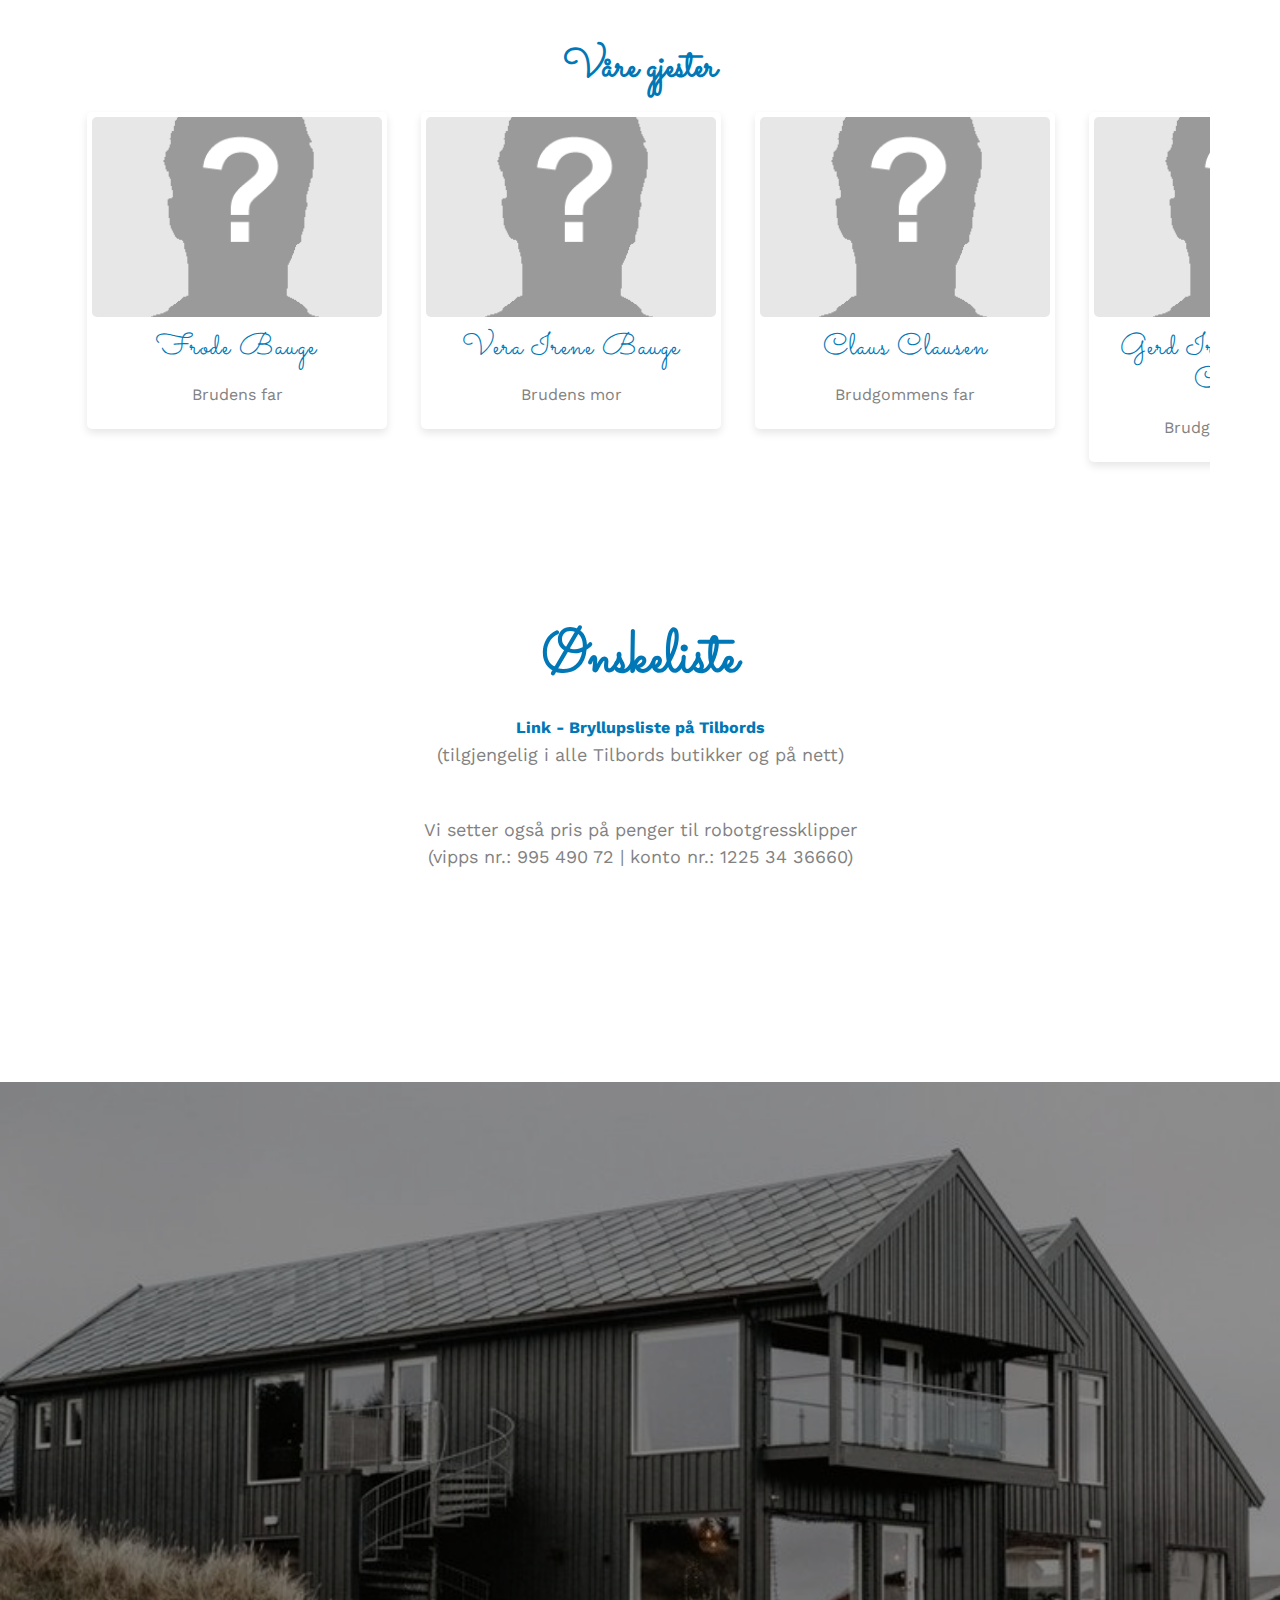
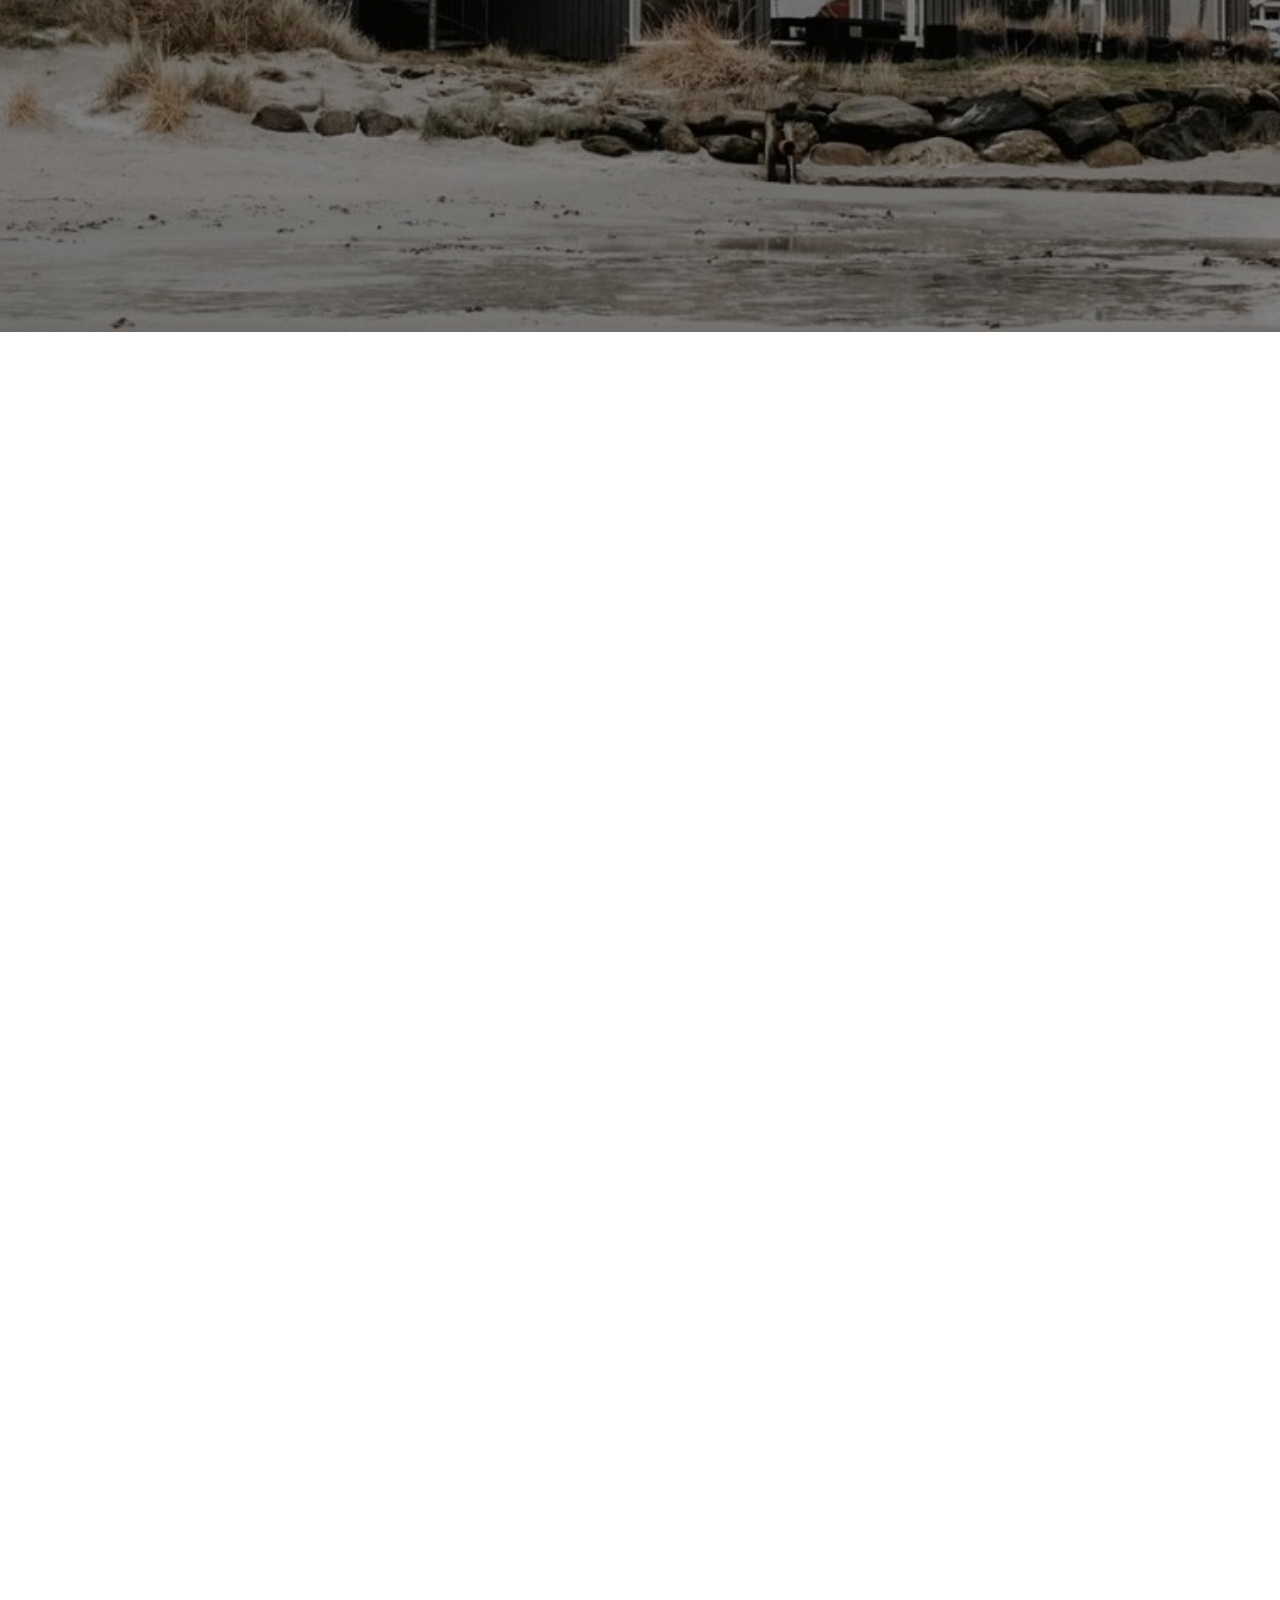
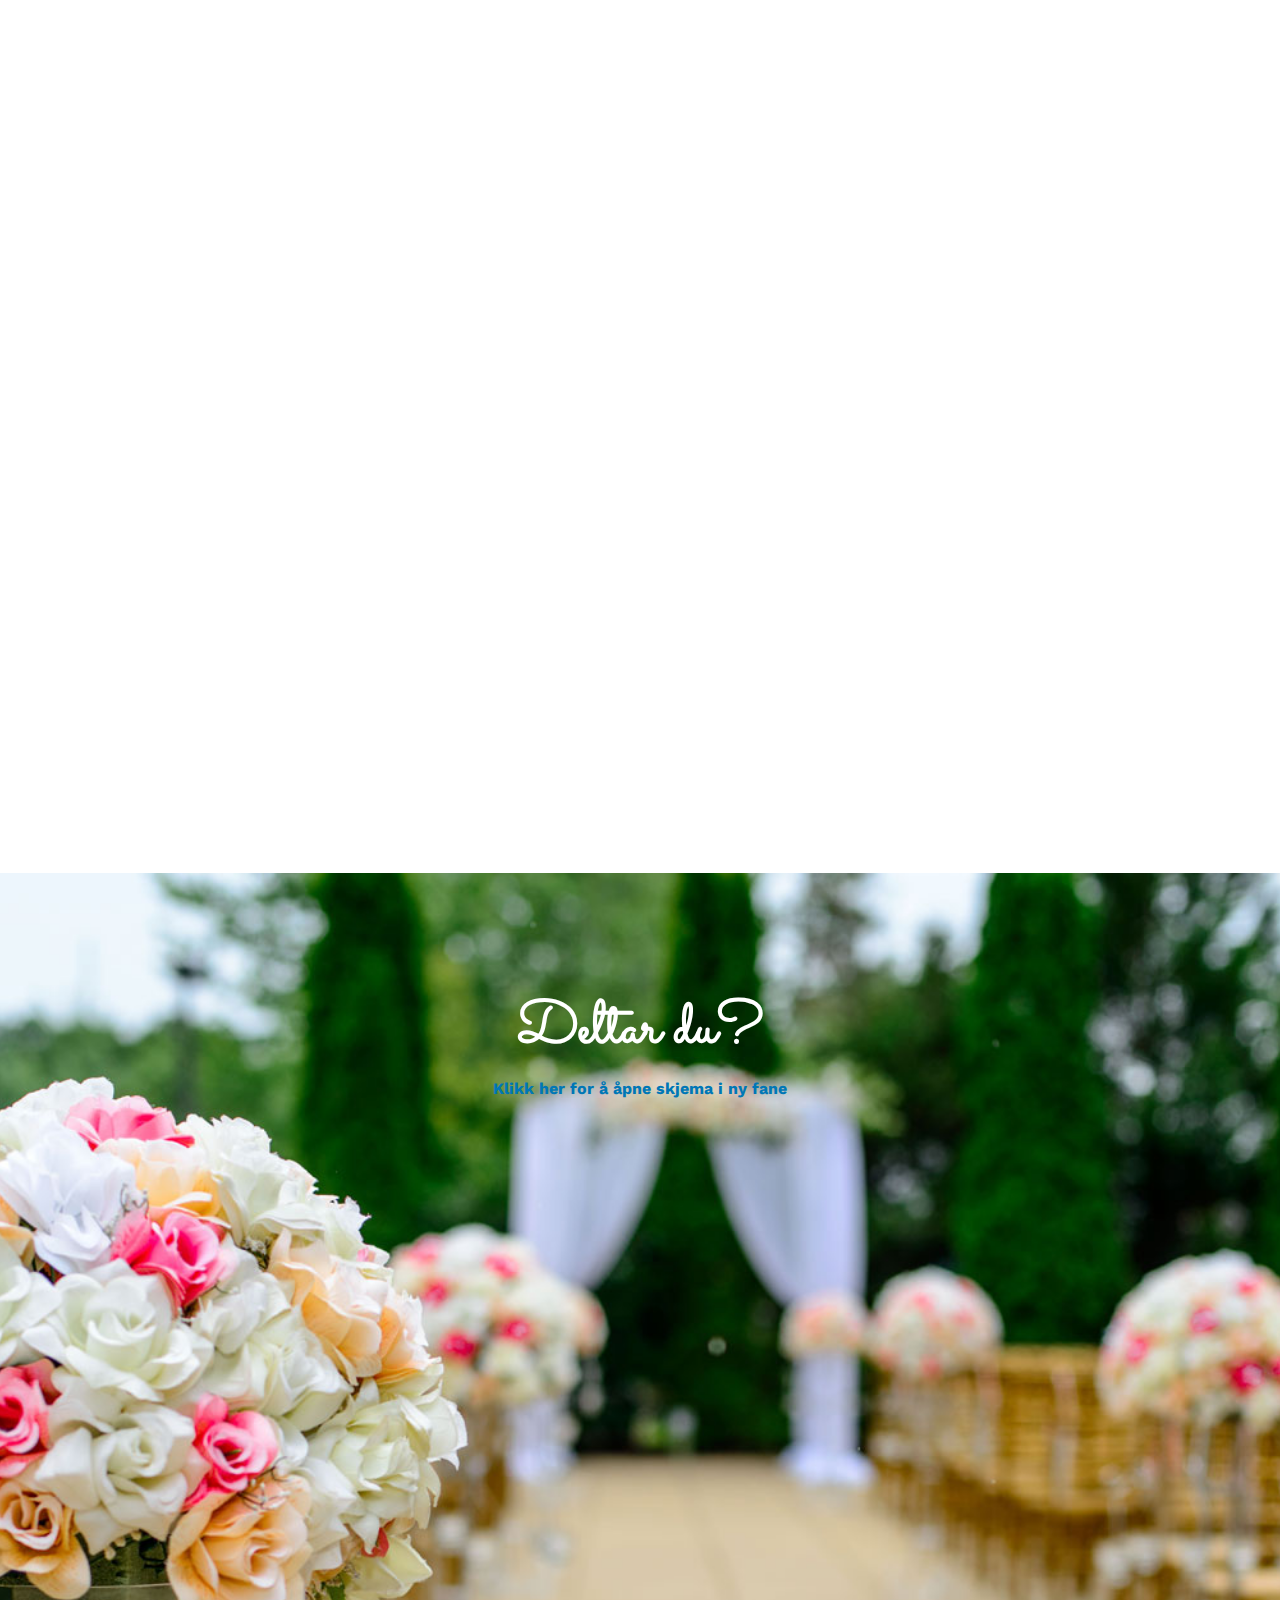
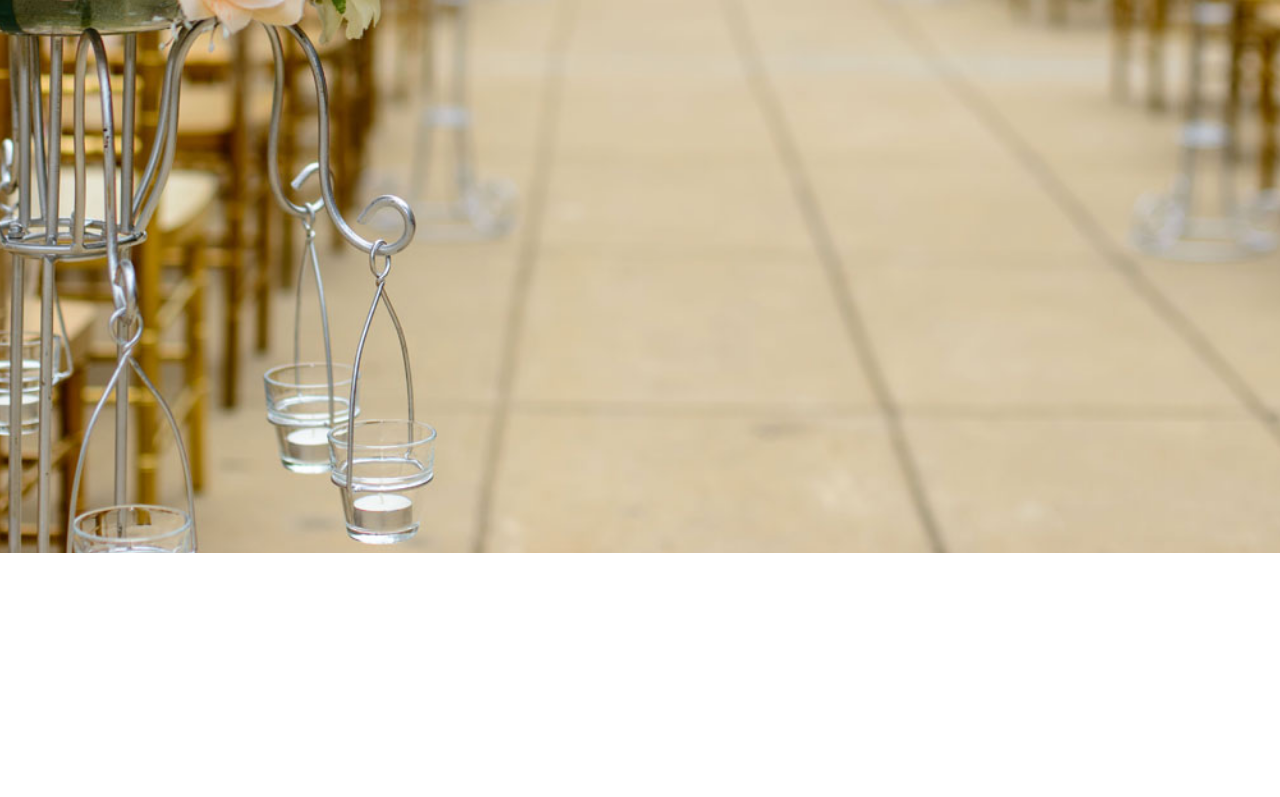
==== commit 8195ca6d: "Add files via upload" ====
--- a/guests.html
+++ b/guests.html
@@ -115,38 +115,35 @@
 								<div class="card">
 									<img src="images/guests/kommer.jpg" alt="Image 1">
 									<div class="card-body">
-										<h4 class="card-title">Peter Putterpyll</h4>
-										<p class="card-text my-custom-font-size">Brudgommens egentlige mor. <br> Jobber
-											som lærer.</p>
+										<h4 class="card-title">Frode Bauge</h4>
+										<p class="card-text my-custom-font-size">Brudens far<br></p>
 									</div>
 								</div>
 							</div>
 							<div class="col-md-4">
 								<div class="card">
-									<img src="images/eilen.jpg" alt="Image 2">
+									<img src="images/guests/kommer.jpg" alt="Image 1">
 									<div class="card-body">
-										<h4 class="card-title">Johannes Andersen</h4>
-										<p class="card-text my-custom-font-size">Burdens fars <br> Jobber som </p>
+										<h4 class="card-title">Vera Irene Bauge</h4>
+										<p class="card-text my-custom-font-size">Brudens mor<br></p>
 									</div>
 								</div>
 							</div>
 							<div class="col-md-4">
 								<div class="card">
-									<img src="images/guests/kommer.jpg" alt="Image 3">
+									<img src="images/guests/kommer.jpg" alt="Image 1">
 									<div class="card-body">
-										<h4 class="card-title">Jan Henrik Heggebø</h4>
-										<p class="card-text my-custom-font-size">Brudgommens læremester. Supersenior
-											systemutvikler i Omega 365.</p>
+										<h4 class="card-title">Claus Clausen</h4>
+										<p class="card-text my-custom-font-size">Brudgommens far<br></p>
 									</div>
 								</div>
 							</div>
 							<div class="col-md-4">
 								<div class="card">
-									<img src="images/christoffer.jpg" alt="Image 3">
+									<img src="images/guests/kommer.jpg" alt="Image 1">
 									<div class="card-body">
-										<h4 class="card-title">Chestoffer Curlsen</h4>
-										<p class="card-text my-custom-font-size">Brudgommens bror. Jobber som PT på CC
-											Center.</p>
+										<h4 class="card-title">Gerd Irene Kvamen Clausen</h4>
+										<p class="card-text my-custom-font-size">Brudgommens mor<br></p>
 									</div>
 								</div>
 							</div>
--- a/css/style.css
+++ b/css/style.css
@@ -1856,3 +1856,76 @@
   color: #0077b6;
   font-style: italic;
 }
+
+#Guest-title {
+  font-family: "Sacramento", Arial, serif;
+  color: #0077b6;
+  text-align: center;
+  font-size: 40px;
+  font-weight: bold;
+}
+
+.carousel-item img {
+  width: 100%;
+  height: 200px;
+  object-fit: cover;
+  border-radius: 5px;
+}
+
+.card {
+  float: left;
+  padding: 5px;
+  margin: 2px;
+  margin-bottom: 20px;
+  border-radius: 5px;
+  box-shadow: 0 4px 8px rgba(0, 0, 0, 0.1);	
+  width: 300px;
+  position: relative;
+}
+
+.card-title {
+  white-space: pre-wrap;
+  font-family: "Sacramento", Arial, serif;
+  color: #0077b6;
+  font-size: 30px;
+  margin-top: 15px;
+  text-align: center;
+}
+
+.card-body {
+  display: flex;
+  flex-direction: column;
+  justify-content: center;
+  
+}
+
+.card-text.my-custom-font-size {
+  white-space: pre-wrap;   
+  text-align: center;
+  font-size: 16px;
+  font-family: "Work Sans", Arial, sans-serif;
+}
+
+.carousel-row {
+  display: flex;
+  overflow: auto;
+  white-space: nowrap;
+  margin-bottom: 20px;
+}
+
+#carouselExampleIndicators {
+  overflow: visible;
+  display: flex;
+  flex-wrap: nowrap;
+  overflow-x: auto;
+}
+
+.carousel-row::-webkit-scrollbar {
+  width: 6px;    
+  height: 14px;
+}
+
+.carousel-row::-webkit-scrollbar-thumb {
+  background-color: #0077b6;    
+  border-radius: 10px;       
+}